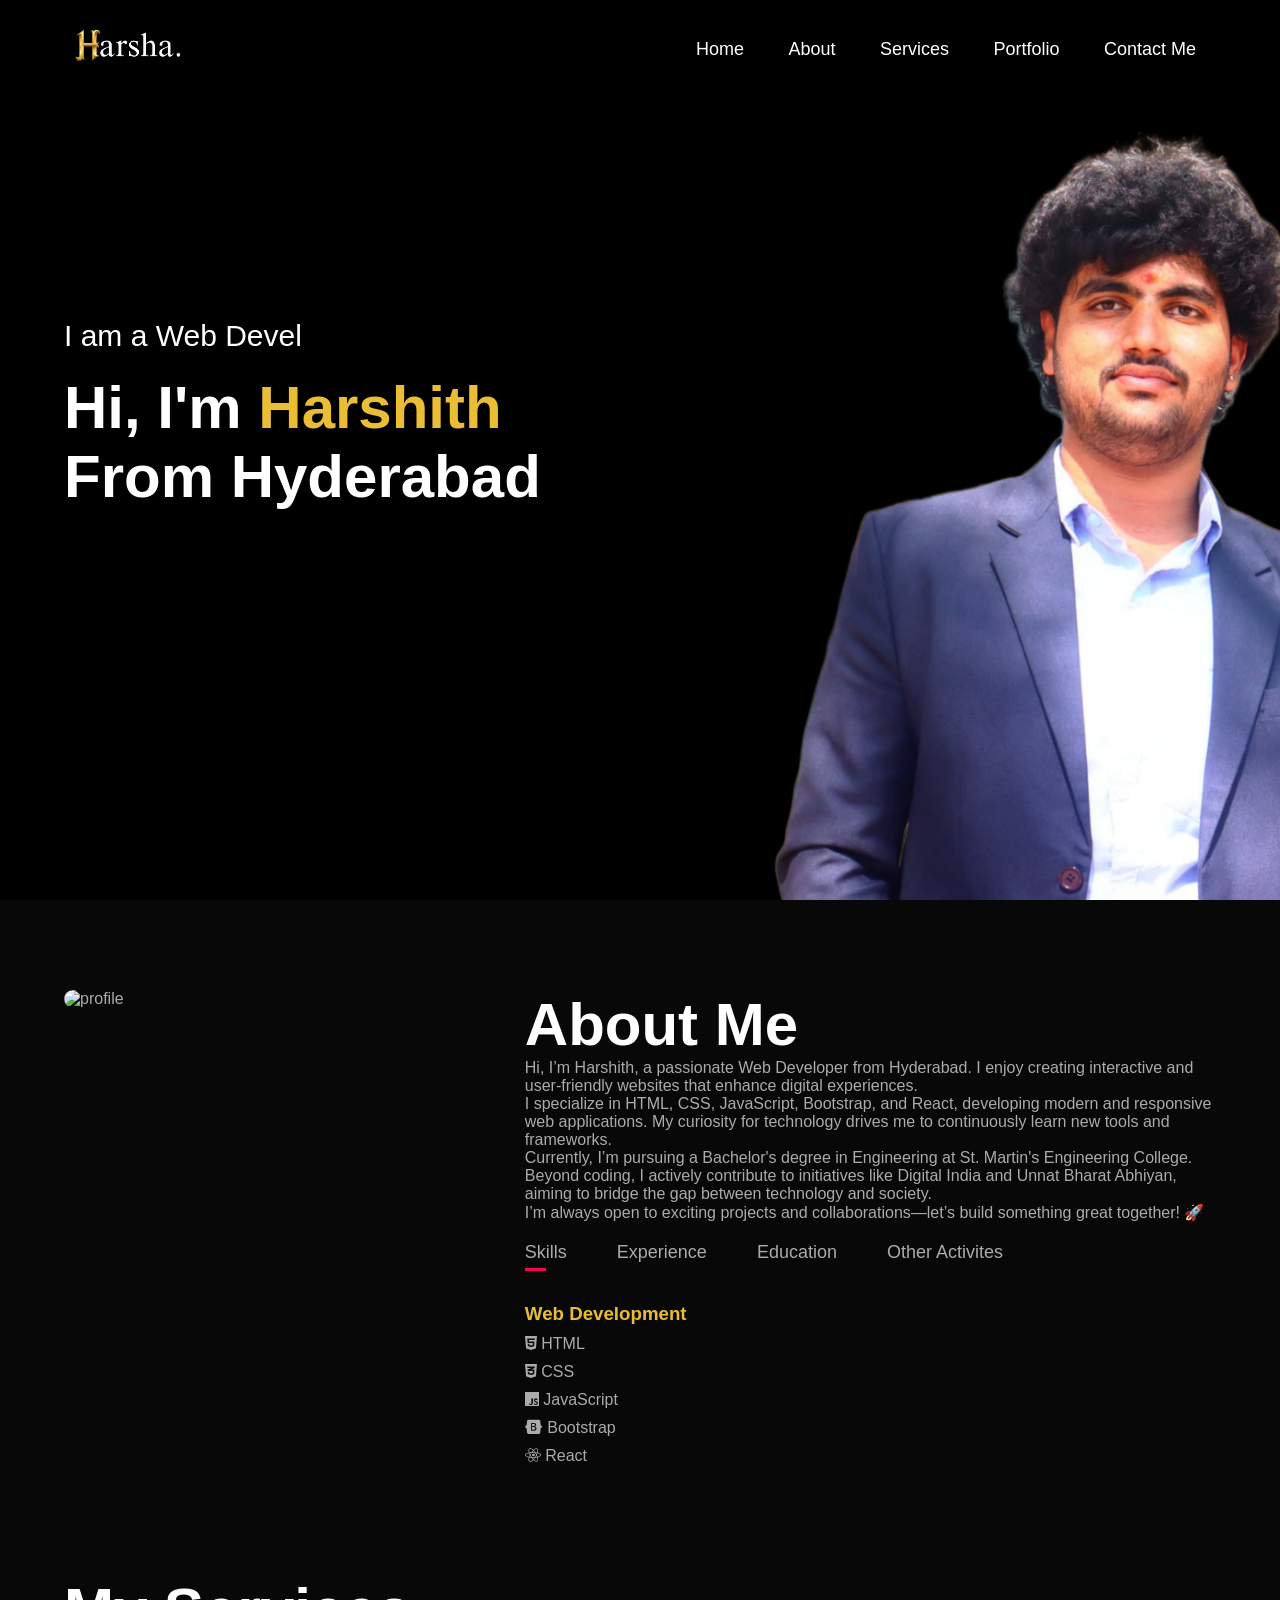
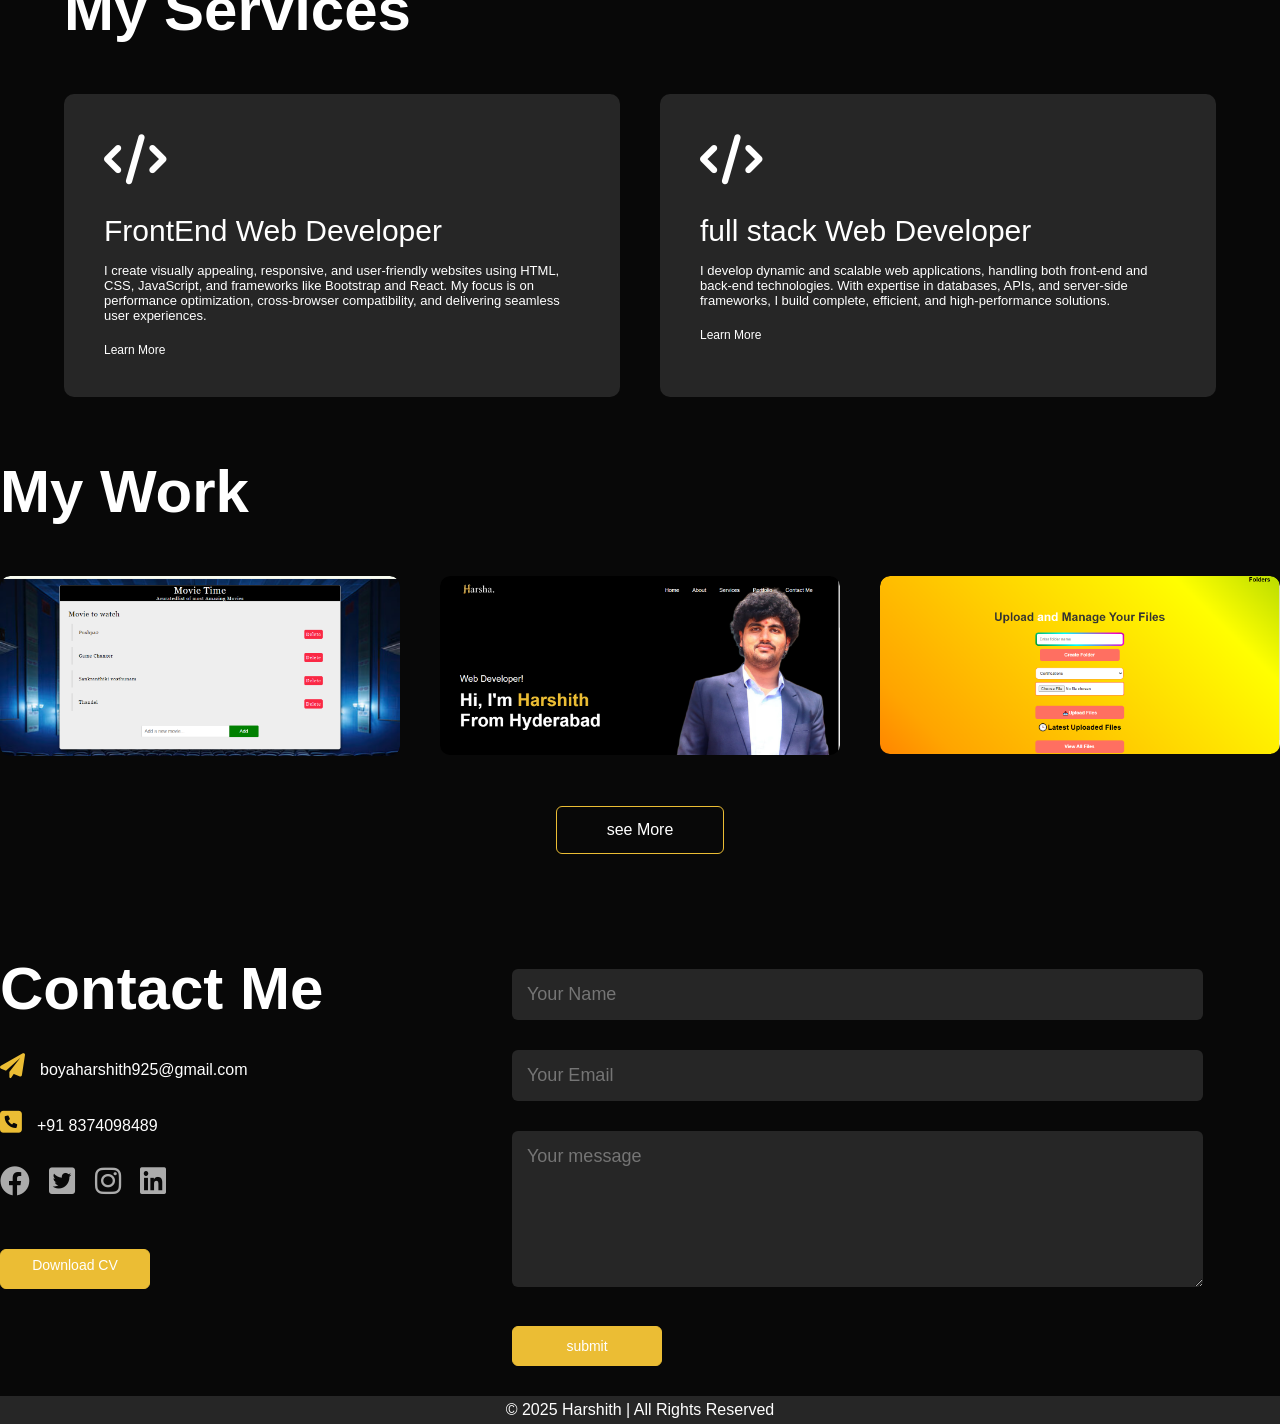
==== index.html @ 6b473406 "first commit" ====
<!DOCTYPE html>
<html lang="en">
<head>
    <meta charset="UTF-8">
    <meta name="viewport" content="width=device-width, initial-scale=1.0">
<link rel="stylesheet" href="style.css">
    <title>My Portfolio Website</title>
    <link rel="stylesheet" href="https://cdnjs.cloudflare.com/ajax/libs/font-awesome/6.0.0/css/all.min.css">

</head>
<body>
    <div id="header">
        <div class="container">
            <nav>
                <img src="logo.jpg" class="logo" height="15%" width="15%">
                <ul id="sidemenu">
                    <li><a href="#header">Home</a></li>
                    <li><a href="#about">About</a></li>
                    <li><a href="#services">Services</a></li>
                    <!-- <li><a href="#">Projects</a></li> -->
                    <li><a href="#portfolio">Portfolio</a></li>
                    <li><a href="#contact">Contact Me</a></li>
                    <i class="fas fa-times close-icon" onclick="closemenu()"></i>
                </ul>
                <i class="fas fa-bars" onclick="openmenu()"></i>
            </nav>
            <div class="header-text">
                    <p>I am a <span id="typing-text"></span></p>
                    <h1>Hi, I'm <span>Harshith</span><br> From Hyderabad</h1>
               
                <!-- <p>Web Developer! </p>
                <h1>Hi, I'm <span>Harshith</span><br> From Hyderabad</h1> -->
            </div>
        </div>
    </div>
    <!-- -----------------About--------------- -->
    <div id="about">
        <div class="container">
            <div class="row">
                <div class="about-col-1">
                    <img src="profile.JPG" alt="profile">
                </div>
                <div class="about-col-2">
                    <h1 class="sub-title">About Me</h1>
                    <!-- <p>Hi, I’m Harshith, a passionate Web Developer from Hyderabad. I love building interactive and user-friendly websites that create a great digital experience.

                        I specialize in HTML, CSS, JavaScript, Bootstrap, and React, crafting responsive and modern web applications. As a tech enthusiast, I am always eager to learn new tools and technologies to improve my skills.<br>
                        <br>
                        Currently, I am pursuing my Bachelor’s degree in Engineering at St. Martin's Engineering College. Apart from coding, I am actively involved in Digital India and Unnat Bharat Abhiyan initiatives, contributing to technological advancements in society.<br>
                        <br>
                        I am excited about opportunities where I can apply my skills to real-world projects and collaborate with like-minded developers!<br>
                        <br>
                        📩 Let's connect!</p> -->
                        <p>Hi, I’m Harshith, a passionate Web Developer from Hyderabad. I enjoy creating interactive and user-friendly websites that enhance digital experiences.</p>

                        <p>I specialize in HTML, CSS, JavaScript, Bootstrap, and React, developing modern and responsive web applications. My curiosity for technology drives me to continuously learn new tools and frameworks.</p>

                        <p>Currently, I’m pursuing a Bachelor's degree in Engineering at St. Martin's Engineering College. Beyond coding, I actively contribute to initiatives like Digital India and Unnat Bharat Abhiyan, aiming to bridge the gap between technology and society.</p>

                        <p>I’m always open to exciting projects and collaborations—let’s build something great together! 🚀</p>



                    <div class="tab-titles">
                        <p class="tab-links active-link" onclick="opentab('Skills')">Skills</p>
                        <p class="tab-links " onclick="opentab('Experience')">Experience</p>
                        <p class="tab-links" onclick="opentab('Education')" >Education</p> 
                        <p class="tab-links" onclick="opentab('Other Activites')" >Other Activites</p>


                    </div>
                    <div class="tab-contents active-tab" id="Skills">
                        <ul>
                            <h3>Web Development</h3>
                                <li><i class="fa-brands fa-html5"></i> HTML</li>
                                <li><i class="fa-brands fa-css3-alt"></i> CSS</li>
                                <li><i class="fa-brands fa-js"></i> JavaScript</li>
                                <li><i class="fa-brands fa-bootstrap"></i> Bootstrap</li>
                                <li><i class="fa-brands fa-react"></i> React</li>
                            <!-- <h3>Web Development</h3>
                            <li>HTML</li>
                            <li>CSS</li>
                            <li>JAVA SCRIPT</li>
                            <li>BOOTSTRAP</li>
                            <li>REACT</li> -->
                            <!-- <li><span></span></li> -->
                            
                        </ul>
                    </div>
                    <div class="tab-contents" id="Experience">
                        <ul>
                            <h3>Currently Seeking Industry Experience</h3>
                            <p>Looking for internship and project-based opportunities to apply my skills in real-world applications.</p>

                            
                        </ul>
                    </div>
                    <div class="tab-contents" id="Education">
                        <ul>
                            <li><span>2026</span><br>Bachelor of Engineering in Computer Science, St. Martin's Engineering College</li>
                            <li><span>2022</span><br>Completed Intermediate at Sri Chaitanya Junior Kalashala</li>
                            <li><span>2020</span><br>Completed 10th Grade at Bharathi Vidyalaya High School</li>
                            <!-- <li><span>2026</span><br>St Martin's Engineering College</li>
                            <li><span>2022</span><br>Intermediate From Sri chaitanya jr kalashala</li>
                            <li><span>2020</span><br>10th From Bharathi Vidhyalaya High School </li> -->
                            <!-- <li><span></span></li> -->
                            
                        </ul>
                    </div>
                    <div class="tab-contents" id="Other Activites">
                        <ul>
                            <li><span>2025</span><br>Contributed to the Digital India Initiative</li>
                            <li><span>2025</span><br>Worked on a project under Unnat Bharat Abhiyan</li>
                            <li><span>2024</span><br>Participated in Unnat Bharat Abhiyan awareness programs</li>
                            <li><span>2024</span><br>Volunteered in Digital India community events</li>
                            <!-- <li><span>2025</span><br>Digital India</li>
                            <li><span>2025</span><br>Unnat Bharat Abhiyan</li>
                            <li><span>2024</span><br>Unnat Bharat Abhiyan</li>
                            <li><span>2024</span><br>Digital India </li> -->
                            <!-- <li><span></span></li> -->
                            
                        </ul>
                    </div>
                </div>
            </div>
        </div>
    </div>
    <!-- -----------------Services--------------- -->
     <div id="services">
        <div class="container">
            <h1 class="sub-title">My Services</h1>
            <div class="Services-list">
                <div>
                    <i class="fa-solid fa-code"></i>
                    <h2>FrontEnd Web Developer</h2>
                    <p>I create visually appealing, responsive, and user-friendly websites using HTML, CSS, JavaScript, and frameworks like Bootstrap and React. My focus is on performance optimization, cross-browser compatibility, and delivering seamless user experiences.</p>
                    
                    <a href="#">Learn More</a>

                </div>

                <div>
                    <i class="fa-solid fa-code"></i>
                    <h2>full stack Web Developer</h2>
                    <p>I develop dynamic and scalable web applications, handling both front-end and back-end technologies. With expertise in databases, APIs, and server-side frameworks, I build complete, efficient, and high-performance solutions.</p>
                    <a href="#">Learn More</a>

                </div>

                <!-- <div>
                    <i class="fa-solid fa-code"></i>
                    <h2>full stack Web Development</h2>
                    <p>Lorem ipsum dolor sit amet, consectetur adipisicing elit. Rerum quas quisquam suscipit sunt! Ipsa necessitatibus assumenda facere nulla alias tempore optio temporibus impedit! Nemo nam eveniet odio soluta delectus magnam?</p>
                    <a href="#">:Learn More</a>

                </div>
                 -->
            </div>
            
        </div>
     </div>

     <div id="portfolio">
        <div class="contianer">
            <h1 class="sub-title">My Work</h1>
            <div class="work-list">
                <div class="work">
                    <img src="work1.png" alt="image1">
                    <div class="layer">
                        <h3>Movie Time App</h3>
                        <p>A dynamic Movie Watchlist App built with JavaScript and local storage. Users can add, delete, and organize their favorite movies seamlessly.</p>
                        <a href="https://moviewatchlistt.netlify.app/"><i class="fa-solid fa-arrow-up-right-from-square"></i></a>
                    </div>
                </div>
                <div class="work">
                    <img src="work2.png" alt="image2">
                     <!-- <video src="https://www.youtube.com/watch?v=g3FM3dsxT3I" alt="video"></video> -->
                    <div class="layer">
                        <h3>portfolio website</h3>
                        <p>This website serves as a personal portfolio.aiming to create a strong first impression on visitors, potential clients, or employers.</p>
                        <a href="https://boyaharshithportfolioo.netlify.app/"><i class="fa-solid fa-arrow-up-right-from-square"></i></a>
                    </div>
                </div>
                <div class="work">
                    <img src="work3.png" alt="image2">
                    <div class="layer">
                        <h3>Personal File Manager website</h3>
                        <p>This project is a responsive and user-friendly file manager, built using Node.js, Express, and JavaScript to efficiently handle file uploads, organization, and management.</p>                        <a href="#"><i class="fa-solid fa-arrow-up-right-from-square"></i></a>
                    </div>
                </div>
                <!-- <div class="work">
                    <img src="work1.png" alt="image3">
                    <div class="layer">
                        <h3>Movie Time website</h3>
                        <p>This website appears to be a Movie Watchlist App where users can add and delete movies they want to watch</p>
                        <a href="#"><i class="fa-solid fa-arrow-up-right-from-square"></i></a>
                    </div>
                </div> -->
            </div>

            <a href="#" class="btn">see More</a>
        </div>
     </div>
     <!-- -----------------contact--------------- -->
      <div id="contact">
        <div class="row">
            <div class="contact-left">
                <h1 class="sub-title">Contact Me</h1>
                <p><i class="fa-solid fa-paper-plane"></i>boyaharshith925@gmail.com</p>
                <p><i class="fa-solid fa-square-phone"></i>+91 8374098489</p>
                <div class="social-icons">
                    <a href="https://www.facebook.com/share/1FSzAWHsin/?mibextid=qi2Omg"><i class="fa-brands fa-facebook"></i></a>
                    <a href="https://x.com/BoyaHarshith79?t=6wFQWzTrvqjlQBxXKYF6IQ&s=09"><i class="fa-brands fa-twitter-square"></i></a>
                    <a href="https://www.instagram.com/harshith_harsha_79?igsh=eXU3bXBrZnRmaHcw"><i class="fa-brands fa-instagram"></i></a>
                    <a href="https://www.linkedin.com/in/harshith-boya"><i class="fa-brands fa-linkedin"></i></a>
                </div>
                <a href="Harshith Resume.pdf" download class="btn btn2" >Download CV</a>
            </div>
           
            <div class="contact-right">
                <form name="submit-to-google-sheet">
                    <input type="text" name="Name" placeholder="Your Name" required >
                    <input type="email" name="Email" placeholder="Your Email" required>
                    <textarea name="Message" rows="6" placeholder="Your message"></textarea>
                    <button type="submit" class="btn btn2">submit</button>
                </form>
                <span id="msg"></span>
            </div>

        </div>
        <div class="copyright">
            <!-- <p>copyright @ Harshith. Developed in 2025</p> -->
            <p>&copy; 2025 Harshith | All Rights Reserved</p>
        </div>
      </div>

    <script>
        var tablinks = document.getElementsByClassName("tab-links");
        var tabcontents = document.getElementsByClassName("tab-contents");
    
        function opentab(tabname) {
            for (let tablink of tablinks) {
                tablink.classList.remove("active-link");
            }
    
            for (let tabcontent of tabcontents) {
                tabcontent.classList.remove("active-tab");
            }
    
            event.currentTarget.classList.add("active-link");
            document.getElementById(tabname).classList.add("active-tab");
        }
    </script>
    <script>
        var sidemenu = document.getElementById("sidemenu");
        function openmenu(){
            sidemenu.style.right ="0";

        }

        function closemenu(){
            sidemenu.style.right ="-200px";
            
        }
    </script>
    <script>
        const scriptURL = 'https://script.google.com/macros/s/AKfycbwVGo89hcIcb4Pk4-oKji4qUmEqpWCRhNJzFvcR5l-M3-zG2DvFTbnGxmsVOY-lXJgI/exec'
        const form = document.forms['submit-to-google-sheet']
        const msg = document.getElementById("msg")
      
        form.addEventListener('submit', e => {
          e.preventDefault()
          fetch(scriptURL, { method: 'POST', body: new FormData(form)})
          .then(response =>{
            msg.innerHTML = "Message sent sucessfully"
            setTimeout(function(){
                msg.innerHTML = "";

            },5000)
            form.reset()
          })
            // .then(response => console.log('Success!', response))
            .catch(error => console.error('Error!', error.message))
        })
      </script>
      <script>
        const words = ["Web Developer!"];
        let wordIndex = 0;
        let charIndex = 0;
        let typingSpeed = 150; // Speed of typing
        let erasingSpeed = 100; // Speed of erasing
        let delayBetweenWords = 1000; // Delay before typing the next word
    
        const typingElement = document.getElementById("typing-text");
    
        function typeText() {
            if (charIndex < words[wordIndex].length) {
                typingElement.innerHTML += words[wordIndex].charAt(charIndex);
                charIndex++;
                setTimeout(typeText, typingSpeed);
            } else {
                setTimeout(eraseText, delayBetweenWords);
            }
        }
    
        function eraseText() {
            if (charIndex > 0) {
                typingElement.innerHTML = words[wordIndex].substring(0, charIndex - 1);
                charIndex--;
                setTimeout(eraseText, erasingSpeed);
            } else {
                wordIndex = (wordIndex + 1) % words.length; // Move to next word
                setTimeout(typeText, typingSpeed);
            }
        }
    
        document.addEventListener("DOMContentLoaded", function () {
            setTimeout(typeText, 500); // Start typing after 500ms delay
        });
    </script>
    
</body>
</html>
---- style.css ----
*{
    margin: 0;
    padding: 0;
    font-family:'poppins',sans-serif ;
    box-sizing: border-box;
}

html{
    scroll-behavior:smooth;
}

body{
    background: #080808;
    color: #fff;
}

#header{
    width: 100%;
    height: 100vh;
    background-image: url(background3.jpg);
    background-size: cover;
    background-position: center;
}   

.logo{
   width: 140px;
 
}

.container{
    padding : 10px 5%;
    
}

#about-color{
    color: #ebbd34;
}

nav{
    display: flex;
    align-items: center;
    justify-content: space-between;
    flex-wrap: wrap;
}

a{
    width: 50%;
    height: 50%;
}

nav ul li{
    display: inline-block;
    list-style: none;
    margin: 2px 20px;
}

nav ul li a{
    color: #fff;
    text-decoration: none;
    font-size:18px ;
    position: relative;
    /* font-weight: bolder; */
    /* font-family: 'Times New Roman'; */

}

nav ul li a::after{
    content:'';
    width: 0;
    height: 3px;
    background: #ff004f;
    position: absolute;
    left: 0;
    bottom:-6px;
    transition:0.5s;

}

nav ul li a:hover::after{
    width: 100%;
}

.header-text{
    margin-top: 20%;
    font-size: 30px;
}

.header-text h1{
    font-size: 60px;
    margin-top: 20px;
}

.header-text h1 span{
    color:#ebbd34 ;
}


/* ------------------About----------------- */



#about{
    padding:80px 0;
    color: #ababab;
}



.row{
    display: flex;
    justify-content: space-between;
    flex-wrap: wrap;
}
.about-col-1{
    flex-basis: 35%;
}



.about-col-1 img{
    width: 100%;
    /* height: 100%; */
    border-radius: 15px;
}


.about-col-2{
    flex-basis: 60%;

}

.sub-title{
    font-size: 60px;
    font-weight: 600;
    color: #fff  ;
}


.tab-titles{
    display: flex;
    margin: 20px 0 40px;
}

.tab-links{
margin-right: 50px;
font-size: 18px;
font-weight: 500;
cursor: pointer;
position: relative;
}

.tab-links::after {
    content: '';
    width: 0;
    height: 3px;
    background: #ff004f;
    position: absolute;
    left: 0;
    bottom: -8px;
    transition: 0.5s;
}

.tab-links.active-link::after{
    width: 50%;
}

.tab-contents ul li{
    list-style: none;
    margin: 10px 0;
}

.tab-contents ul  h3{
    color:#ebbd34;
    
}

.tab-contents ul  span{
    color:#ebbd34;
    
}

.tab-contents{
    display: none;
}

.tab-contents.active-tab{
    display: block;
}

/* -------------services----------- */
#services{
    padding: 0px 0;
}


.Services-list{
    display: grid;
    grid-template-columns: repeat(auto-fit,minmax(250px,1fr));
    grid-gap: 40px;
    margin-top: 50px;
}

.Services-list div{
    background: #262626;
    padding: 40px;
    font-size:13px ;
    font-weight: 300;
    /* border-right:10px; */
    border-radius: 10px;
    transition: background 0.5s, transform 0.5s;
    /* opacity: 0; */
    /* transform: translateY(-50px); */
}

/* .Services-list div.show {
    opacity: 1;
    transform: translateY(0);
} */
.Services-list div i{
    font-size: 50px;
    margin-bottom:30px ;
}


.Services-list div h2{
    font-size: 30px;
    font-weight: 500;
    margin-bottom: 15px;
}

.Services-list div a{
    text-decoration: none;
    color: #fff;
    font-size: 12px;
    margin-top: 20px;
    display: inline-block;
    /* background-color: red; */
    /* width: 50px;
    height: 30px;
    border-radius: 10%;
    text-align: center; */

}

.Services-list div:hover{
    background :#ebbd34;
}

/* ---------------portfolio--------------- */

#portfolio{
    padding: 50px 0;
}

.work-list{
    display: grid;
    grid-template-columns: repeat(auto-fit,minmax(250px,1fr));
    grid-gap: 40px;
    margin-top: 50px;
 
}

.work{
    border-radius: 10px;
    position: relative;
    overflow: hidden;
}

.work img{
    width: 100%;
    display: block;
    border-radius: 10px;
    transition: transform 0.5s;
}

.layer{
    width: 100%;
    height: 0;
    background: linear-gradient(rgba(0,0,0,0.6),#ebbd34);
    border-radius: 10px;
    position:absolute;
    left: 0;
    bottom: 0;
    overflow: hidden;
    display: flex;
    align-items: center;
    justify-content: center;
    flex-direction: column;
    padding: 0 40px;
    text-align: center;
    font-size: 14px;
    transition: 0.5s;
    transition: height 0.5s;
}

.layer h3{
    font-weight:500 ;
    margin-bottom: 20px;
}

.layer a{
    margin-top: 20px;
    color: #ff004f;
    text-decoration: none;
    font-size: 18px;
    line-height: 60px;
    background: #fff;
    width: 60px;
    height: 60px;
    border-radius: 50%;
    text-align: center;
}

.work:hover img{
    transform: scale(1.1);
}

.work:hover .layer{
height: 100%;
}

.btn{
    display:block;
    margin: 50px auto;
    width: fit-content;
    border: 1px solid #ebbd34;
    padding : 14px 50px;
    border-radius : 6px;
    text-decoration: none;
    color: #fff;
    transition: 0.5s;
}

.btn:hover{
    background:#ebbd34;

}
/* --------------contact---------- */
.contact-left{
flex-basis: 35%;
}

.contact-right{
    flex-basis: 60%;
}

.contact-left p{
    margin-top: 30px;
}

.contact-left p i{
    color: #ebbd34;
    margin-right: 15px;
    font-size: 25px;

}

.social-icons{
    margin-top: 30px;
    /* display: flex;
    align-items: center; */
    /* gap: 5px; */
}

.social-icons a{
    text-decoration: none;
    font-size: 30px;
    margin-right: 15px;
    color: #ababab;
    display: inline;
    /* justify-content: center; */
    /* align-items: center; */
    transition: transform 0.5s;
    /* padding: 0;
    margin: 0; */
}

.social-icons a:hover{
    color: #ebbd34;
    transform: translateY(-5px);
}

.btn.btn2{
    display: inline-block;
    background: #ebbd34;
    width: 150px; /* Adjust width */
    height: 40px; /* Adjust height */
    padding: 7px 10px; /* Adjust padding */
    font-size: 14px;
    text-align: center;
    
}

.contact-right form{
    width: 100%;

}

form input,form textarea{
    width: 90%;
    border: 0;
    outline: none;
    background: #262626;
    padding: 15px;
    margin: 15px 0 ;
    color: #fff;
    font-size: 18px;
    border-radius:6px ;
}

form .btn2{
    padding: 14px 60px ;
    font-size: 18px;
    margin-top:20px;
    cursor: pointer;
}
.copyright{
    width: 100%;
    text-align: center;
    padding: 5px 0;
    background: #262626;
    font-weight: 300;
    margin-top: 20px;

}

/* -----------------css for small screens----------- */
nav .fas{
    display: none;
}
@media  only screen and (max-width:600px) {
    #header{
        background-image: url(backgroundforsmall.2.jpg);
    }
    .header-text{
        margin-top: 100%;
        font-size: 16px;
    }
    .header-text h1{
        font-size: 30px;
    }

    nav .fas{
        display: block;
        font-size: 25px;
    }
    nav ul{
        background: #ebbd34;
        position:fixed;
        top:0;
        right: -200px;
        width: 200px;
        height: 100vh;
        padding-top: 50px;
        z-index: 2;
    }
    nav ul li{
        display: block;
        margin: 25px;

    }

 /* ✅ Add this for the hamburger and close icons */
nav .fa-bars {
    display: none;
    font-size: 25px;
    color: white;
    cursor: pointer;
}
nav .fa-bars {
    display: block;
}


    nav ul .close-icon {
        position: absolute;
        top: 15px; /* Move it up */
        right: 15px; /* Align to the right */
        font-size: 25px;
        cursor: pointer;
        color: black; /* Adjust color if needed */
    }
    
    .sub-title{
        font-size:40px;
    }
    .about-col-1,.about-col-2{
        flex-basis:100%;
    }
    .about-col-1{
        margin-bottom:30px ;
    
    }

    .about-col-2{
        font-size:14px ;
    }
    .tab-links{
        font-size: 16px;
        margin-top: 20px;
    }
    .contact-left,.contact-right{
        flex-basis: 100%;

    }

    .copyright{
        font-size: 14px;
    }
}
#msg{
    color:#61b752 ;
    margin-top: -40px;
    display: block;
}

b{
    color: white;
}
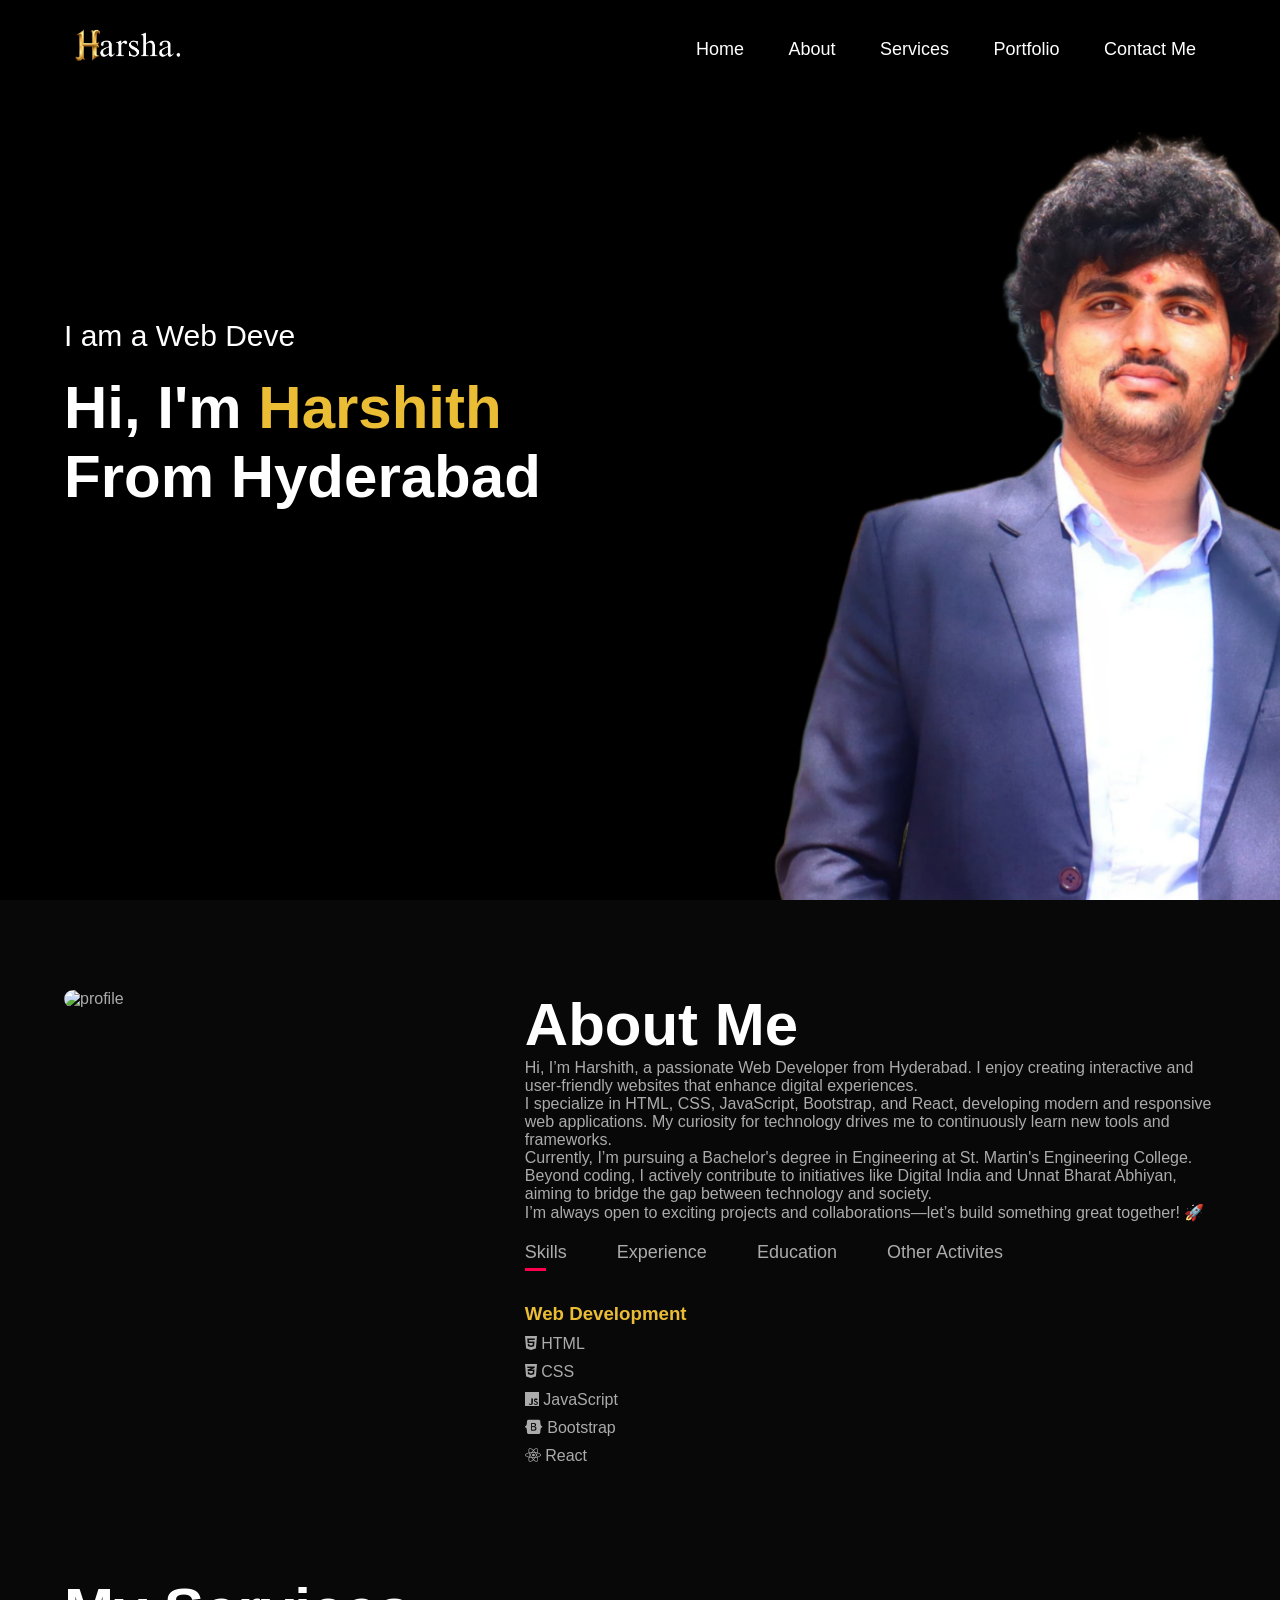
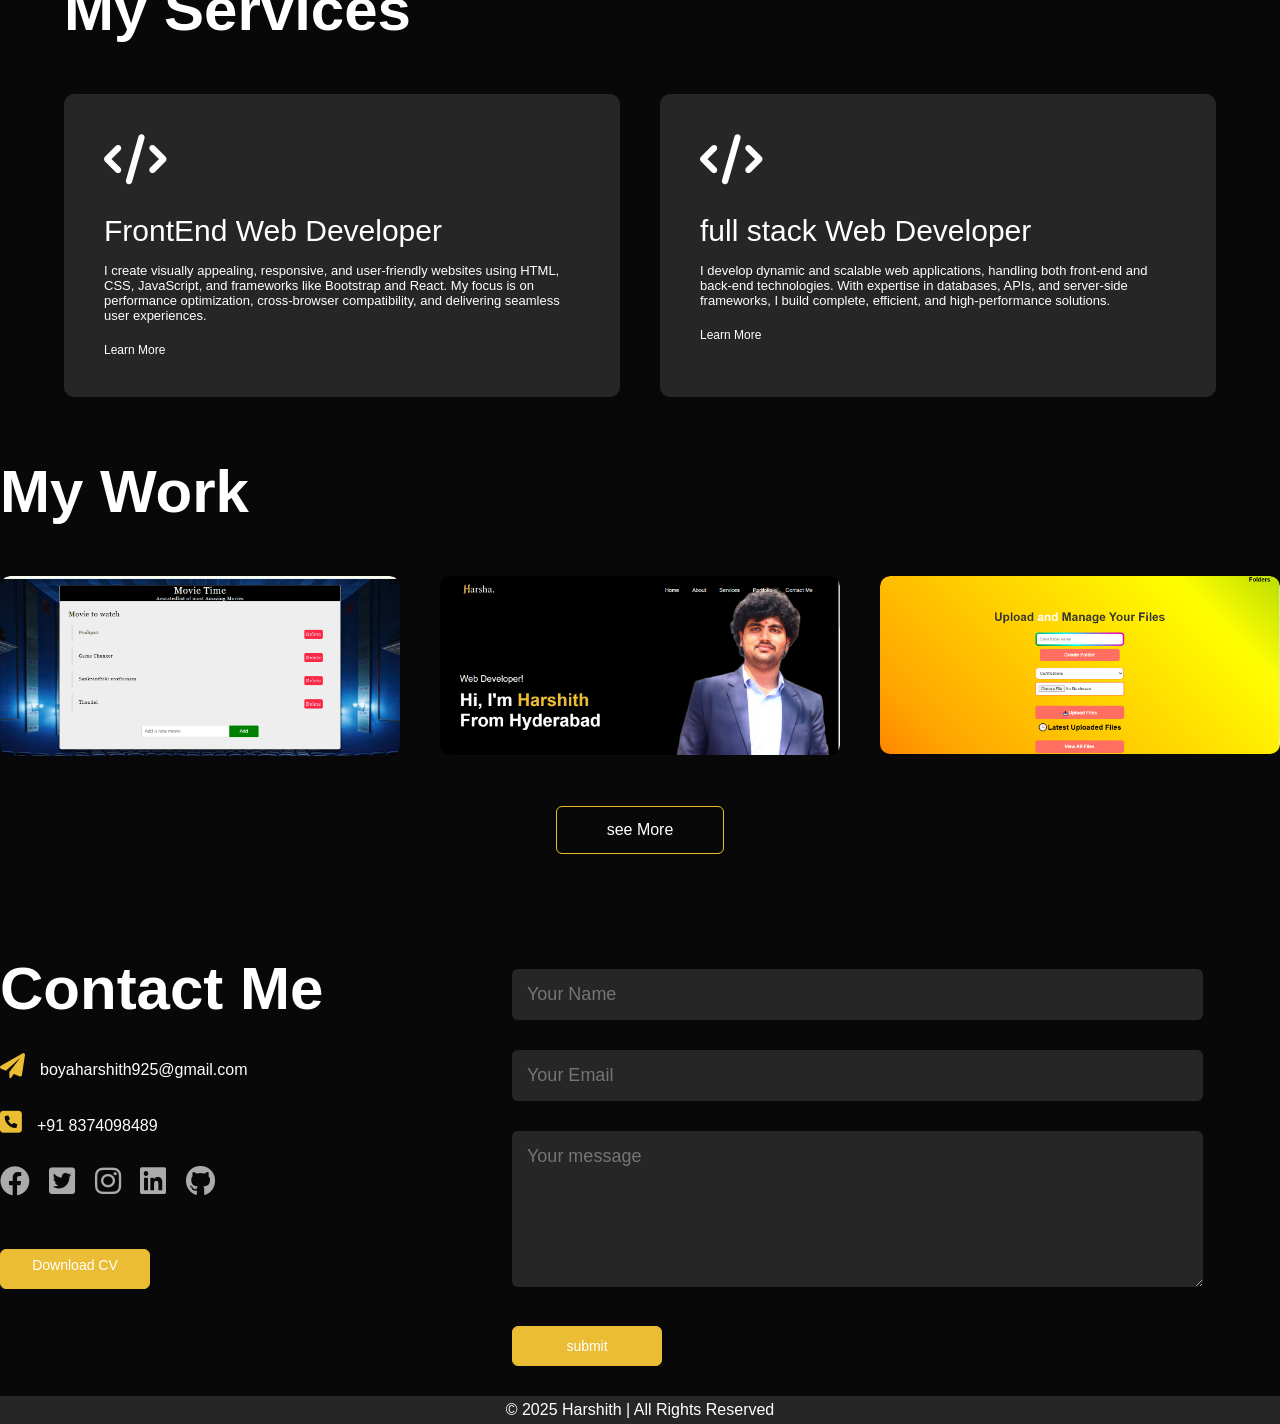
==== commit f6127490: "Update index.html added git hub link in the html file" ====
--- a/index.html
+++ b/index.html
@@ -213,6 +213,8 @@
                     <a href="https://x.com/BoyaHarshith79?t=6wFQWzTrvqjlQBxXKYF6IQ&s=09"><i class="fa-brands fa-twitter-square"></i></a>
                     <a href="https://www.instagram.com/harshith_harsha_79?igsh=eXU3bXBrZnRmaHcw"><i class="fa-brands fa-instagram"></i></a>
                     <a href="https://www.linkedin.com/in/harshith-boya"><i class="fa-brands fa-linkedin"></i></a>
+                    <a href="https://github.com/HarshithBoya"><i class="fa-brands fa-github"></i></a>
+
                 </div>
                 <a href="Harshith Resume.pdf" download class="btn btn2" >Download CV</a>
             </div>
@@ -320,4 +322,4 @@
     </script>
     
 </body>
-</html>+</html>
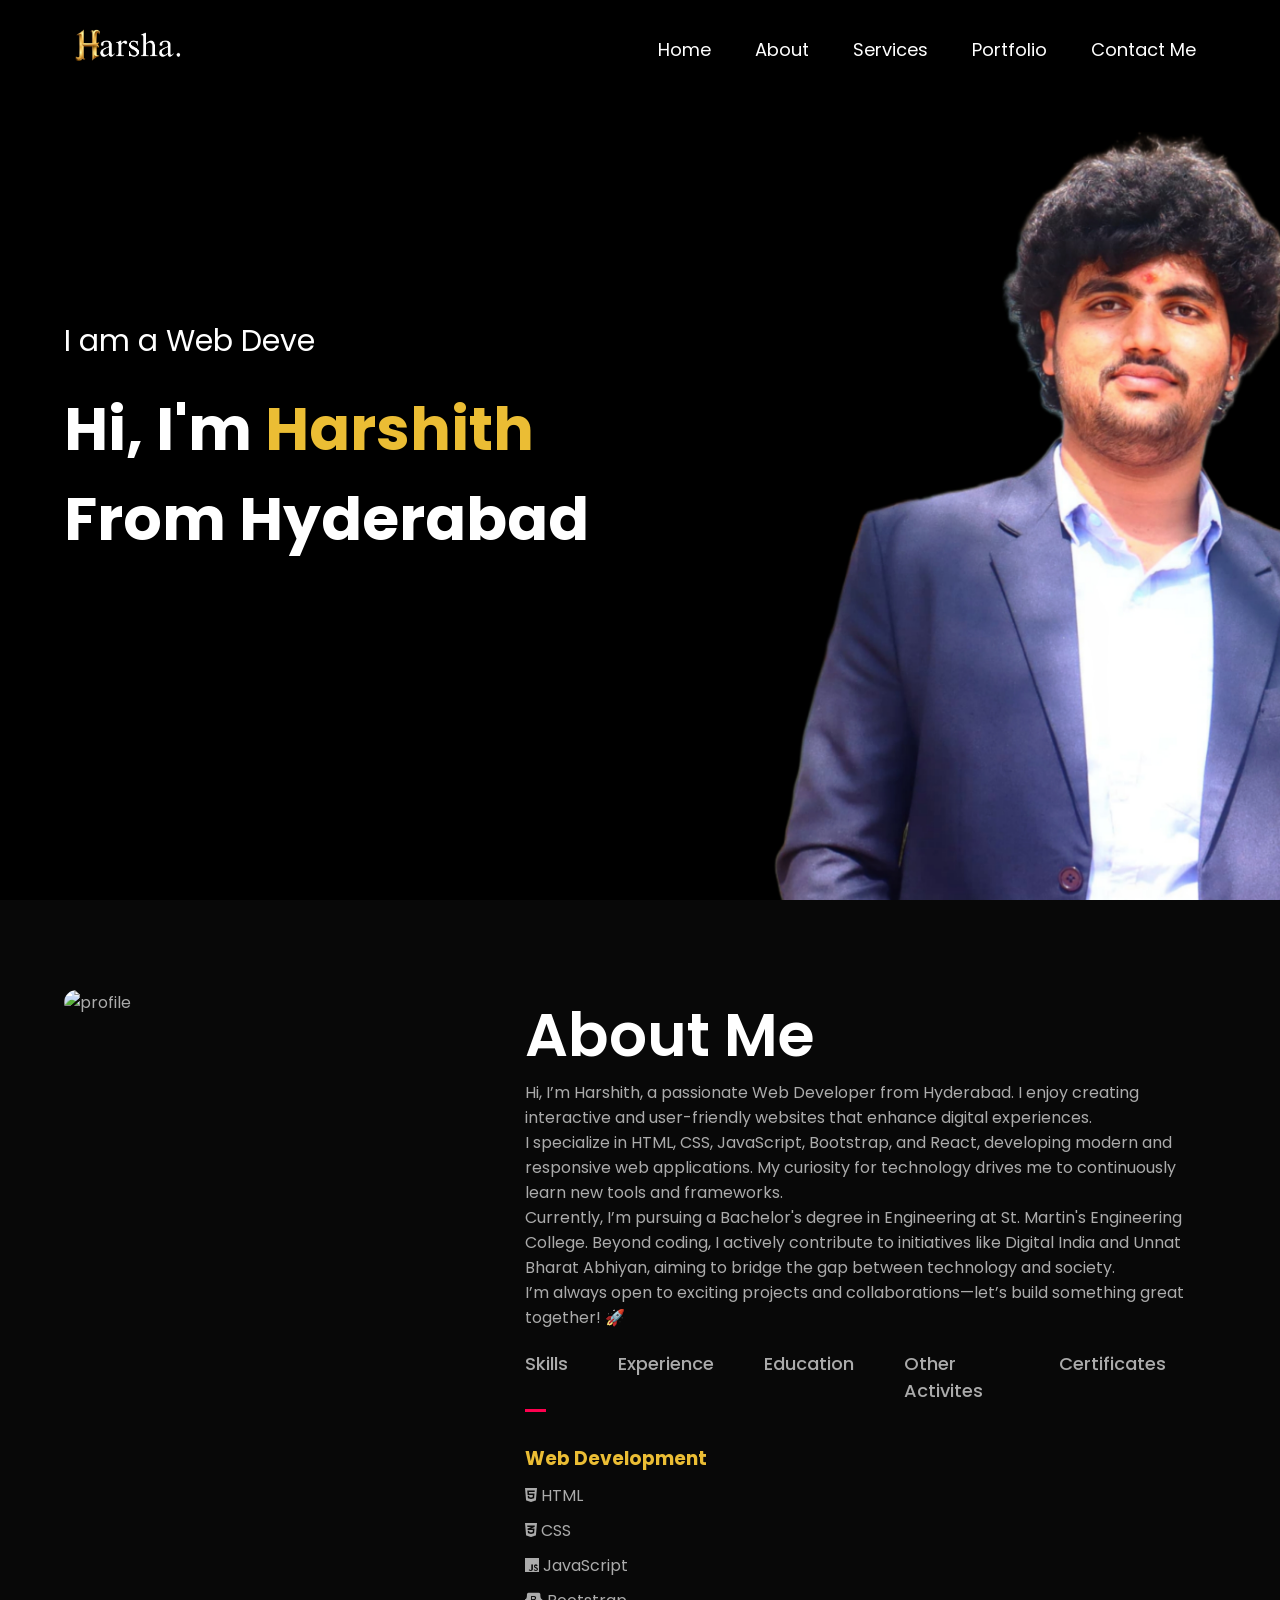
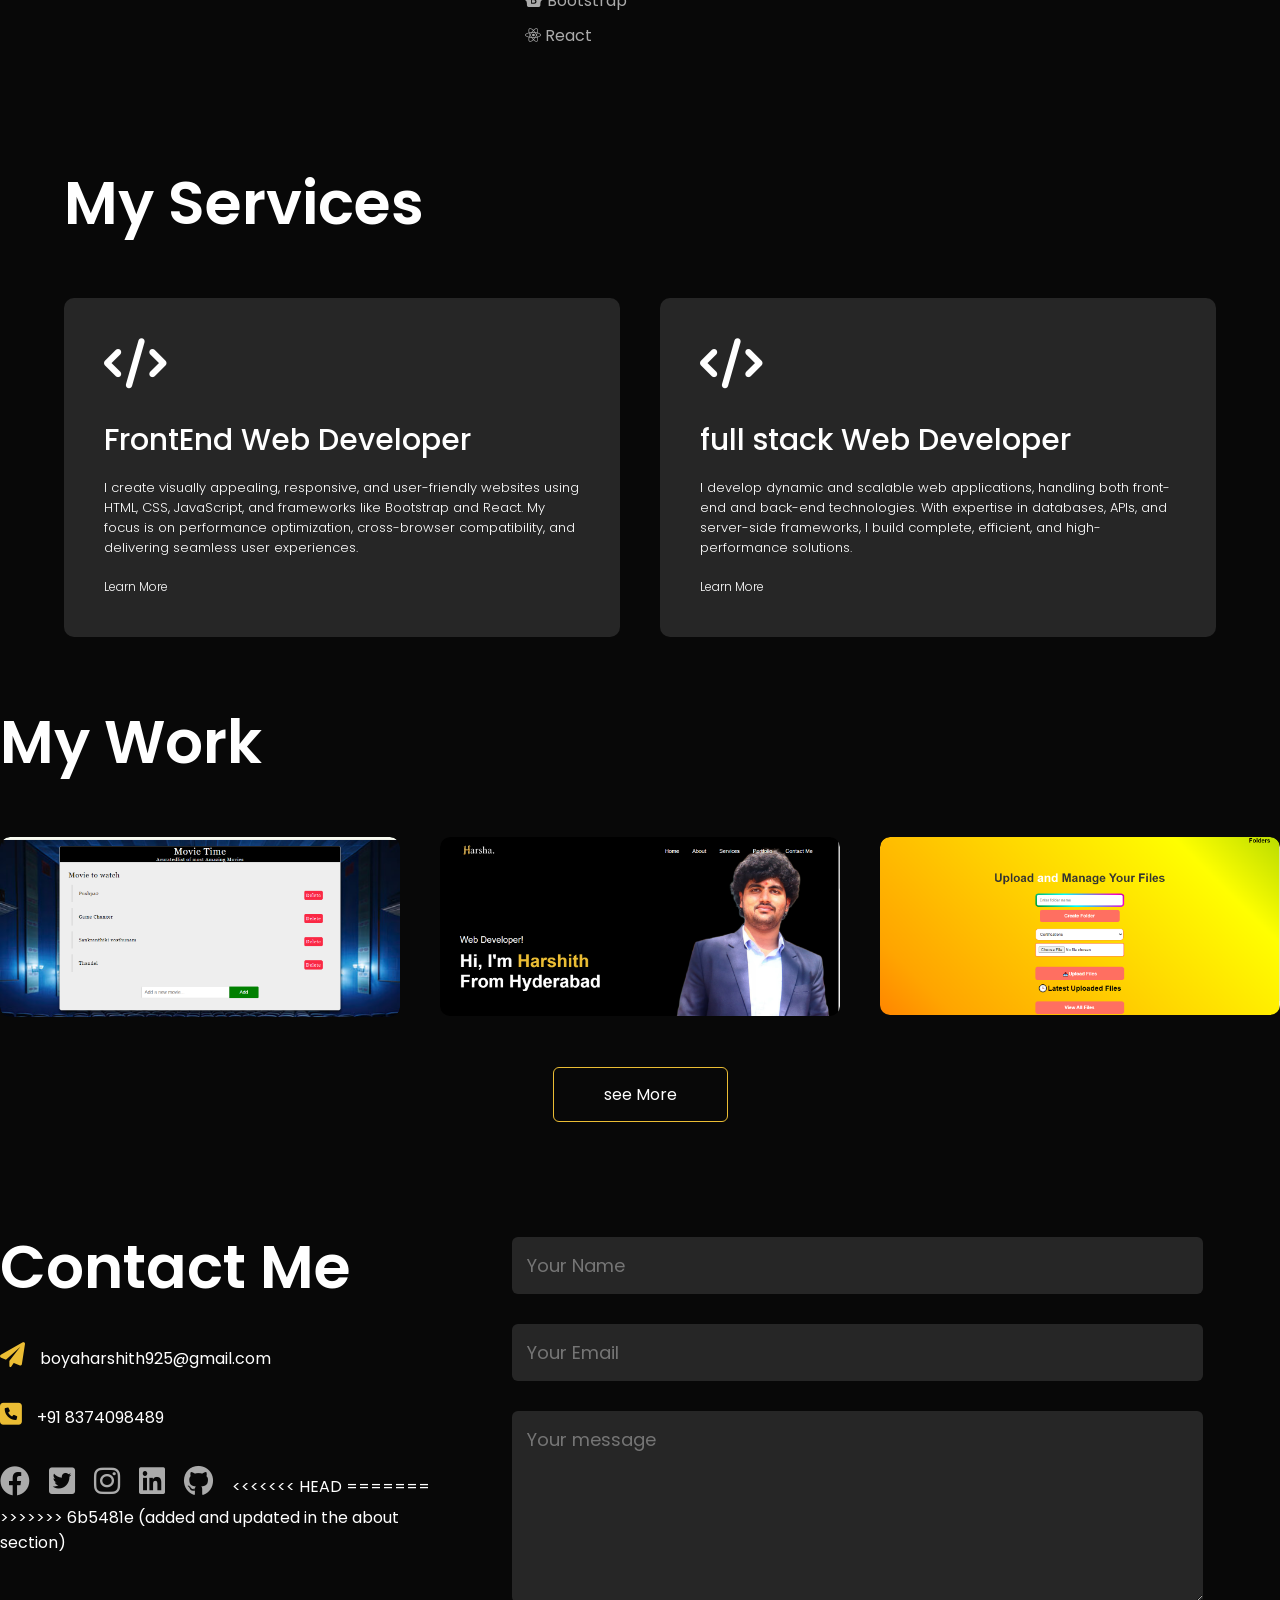
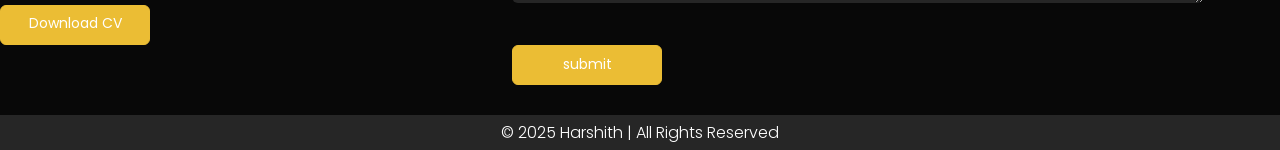
==== commit 4e75875e: "added and updated in the about section" ====
--- a/index.html
+++ b/index.html
@@ -6,6 +6,8 @@
 <link rel="stylesheet" href="style.css">
     <title>My Portfolio Website</title>
     <link rel="stylesheet" href="https://cdnjs.cloudflare.com/ajax/libs/font-awesome/6.0.0/css/all.min.css">
+    <link href="https://fonts.googleapis.com/css2?family=Poppins&display=swap" rel="stylesheet">
+
 
 </head>
 <body>
@@ -66,6 +68,7 @@
                         <p class="tab-links " onclick="opentab('Experience')">Experience</p>
                         <p class="tab-links" onclick="opentab('Education')" >Education</p> 
                         <p class="tab-links" onclick="opentab('Other Activites')" >Other Activites</p>
+                        <p class="tab-links" onclick="opentab('Certificates')" >Certificates</p>
 
 
                     </div>
@@ -121,6 +124,16 @@
                             
                         </ul>
                     </div>
+                    <div class="tab-contents" id="Certificates">
+                            <ul >
+                                <li><i class="fa-brands fa-html5"></i><a href="html certificate.pdf" target="_blank"> HTML Certificate</a></li>
+                                <li><i class="fa-brands fa-js"></i><a href="javascript certificate.pdf" target="_blank"> JavaScript Certificate</a></li>
+                                <!-- <li><a href=""></a></li> -->
+                                <li><a href="google certificate.pdf" target="_blank">GEN AI Certificate</a></li>
+                            </ul>
+                        <!-- <li><a href=""></a></li> -->
+                    
+                    </div>
                 </div>
             </div>
         </div>
@@ -214,7 +227,10 @@
                     <a href="https://www.instagram.com/harshith_harsha_79?igsh=eXU3bXBrZnRmaHcw"><i class="fa-brands fa-instagram"></i></a>
                     <a href="https://www.linkedin.com/in/harshith-boya"><i class="fa-brands fa-linkedin"></i></a>
                     <a href="https://github.com/HarshithBoya"><i class="fa-brands fa-github"></i></a>
-
+<<<<<<< HEAD
+
+=======
+>>>>>>> 6b5481e (added and updated in the about section)
                 </div>
                 <a href="Harshith Resume.pdf" download class="btn btn2" >Download CV</a>
             </div>
@@ -320,6 +336,16 @@
             setTimeout(typeText, 500); // Start typing after 500ms delay
         });
     </script>
+
+<script>
+    function showMenu() {
+        document.getElementById("nav-links").style.right = "0";
+    }
+    function hideMenu() {
+        document.getElementById("nav-links").style.right = "-200px";
+    }
+</script>
+
     
 </body>
 </html>
--- a/style.css
+++ b/style.css
@@ -185,6 +185,11 @@
 
 .tab-contents.active-tab{
     display: block;
+}
+
+#Certificates a{
+    text-decoration: none;
+    color: #ababab;
 }
 
 /* -------------services----------- */
@@ -245,6 +250,8 @@
 .Services-list div:hover{
     background :#ebbd34;
 }
+
+
 
 /* ---------------portfolio--------------- */
 
@@ -423,6 +430,15 @@
     margin-top: 20px;
 
 }
+/* :focus styles for keyboard users: */
+a:focus,
+button:focus,
+input:focus,
+textarea:focus {
+    outline: 2px solid #ebbd34;
+    outline-offset: 2px;
+}
+
 
 /* -----------------css for small screens----------- */
 nav .fas{
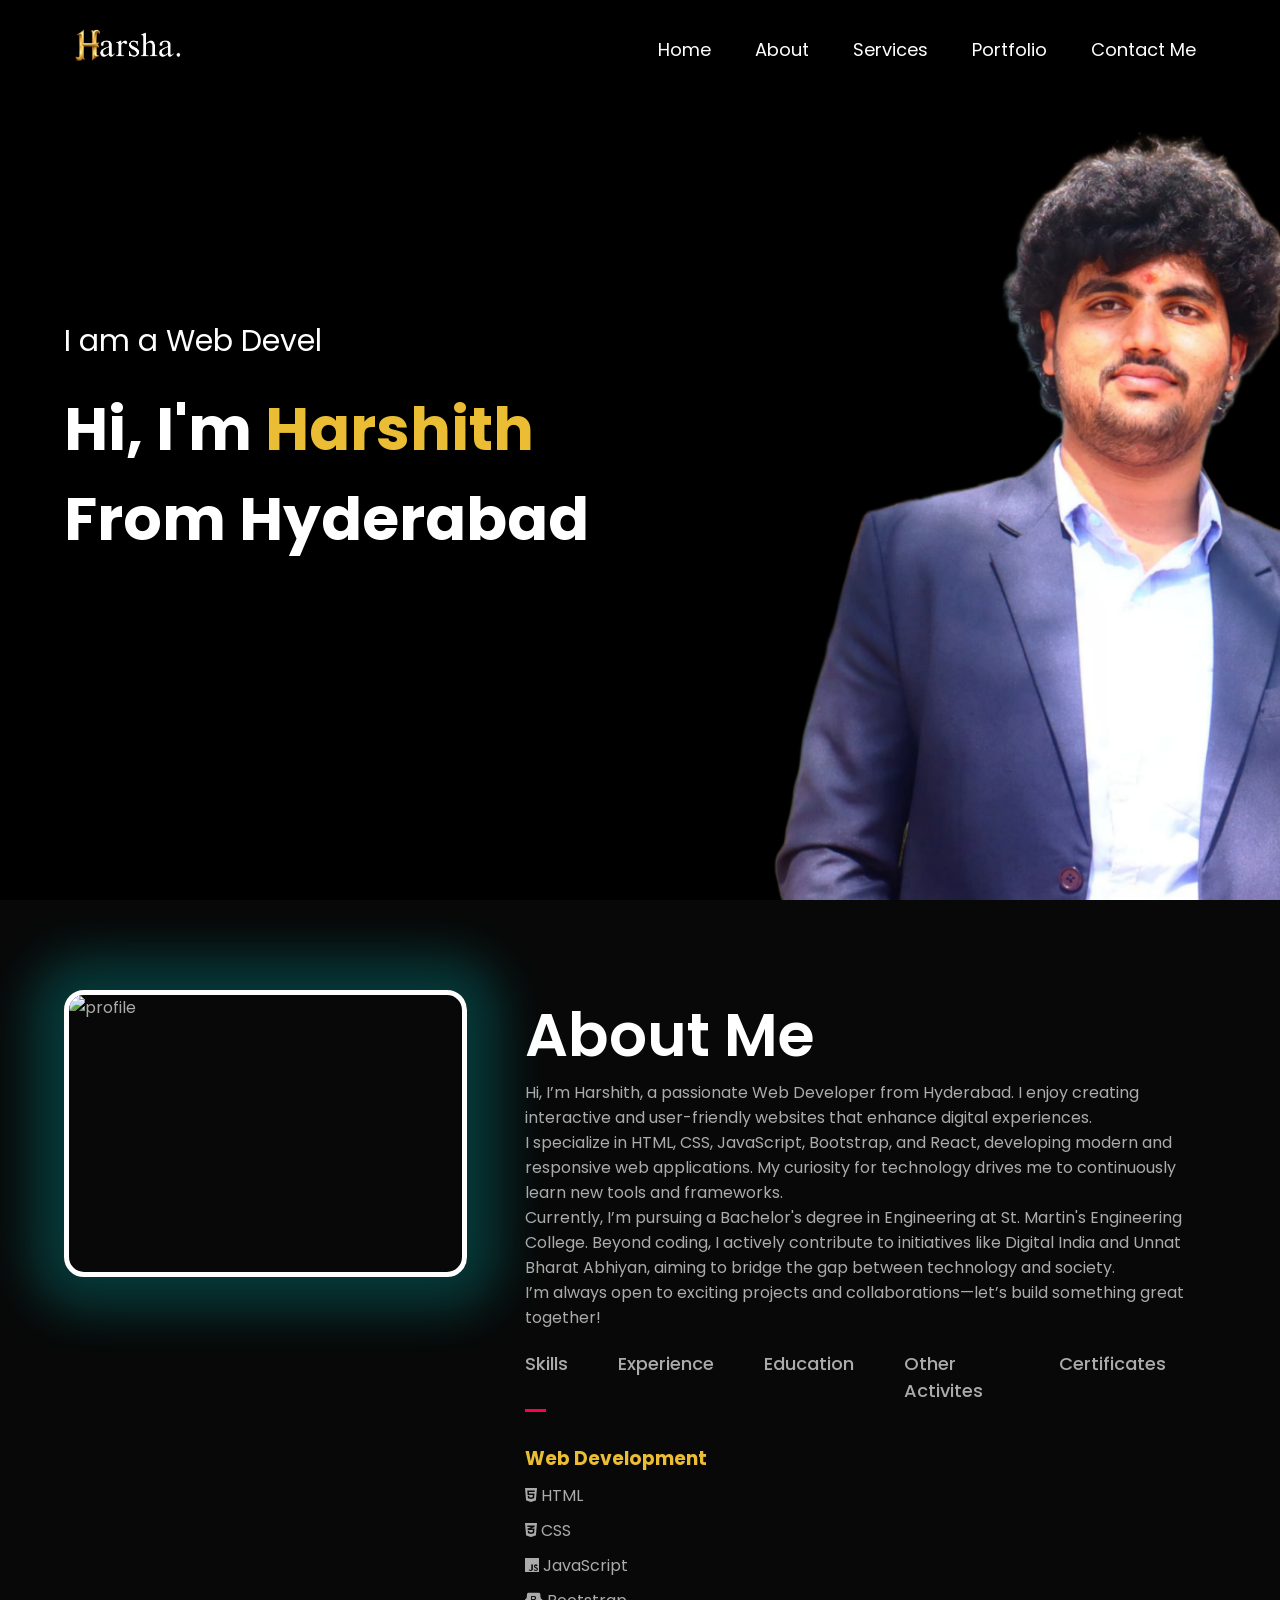
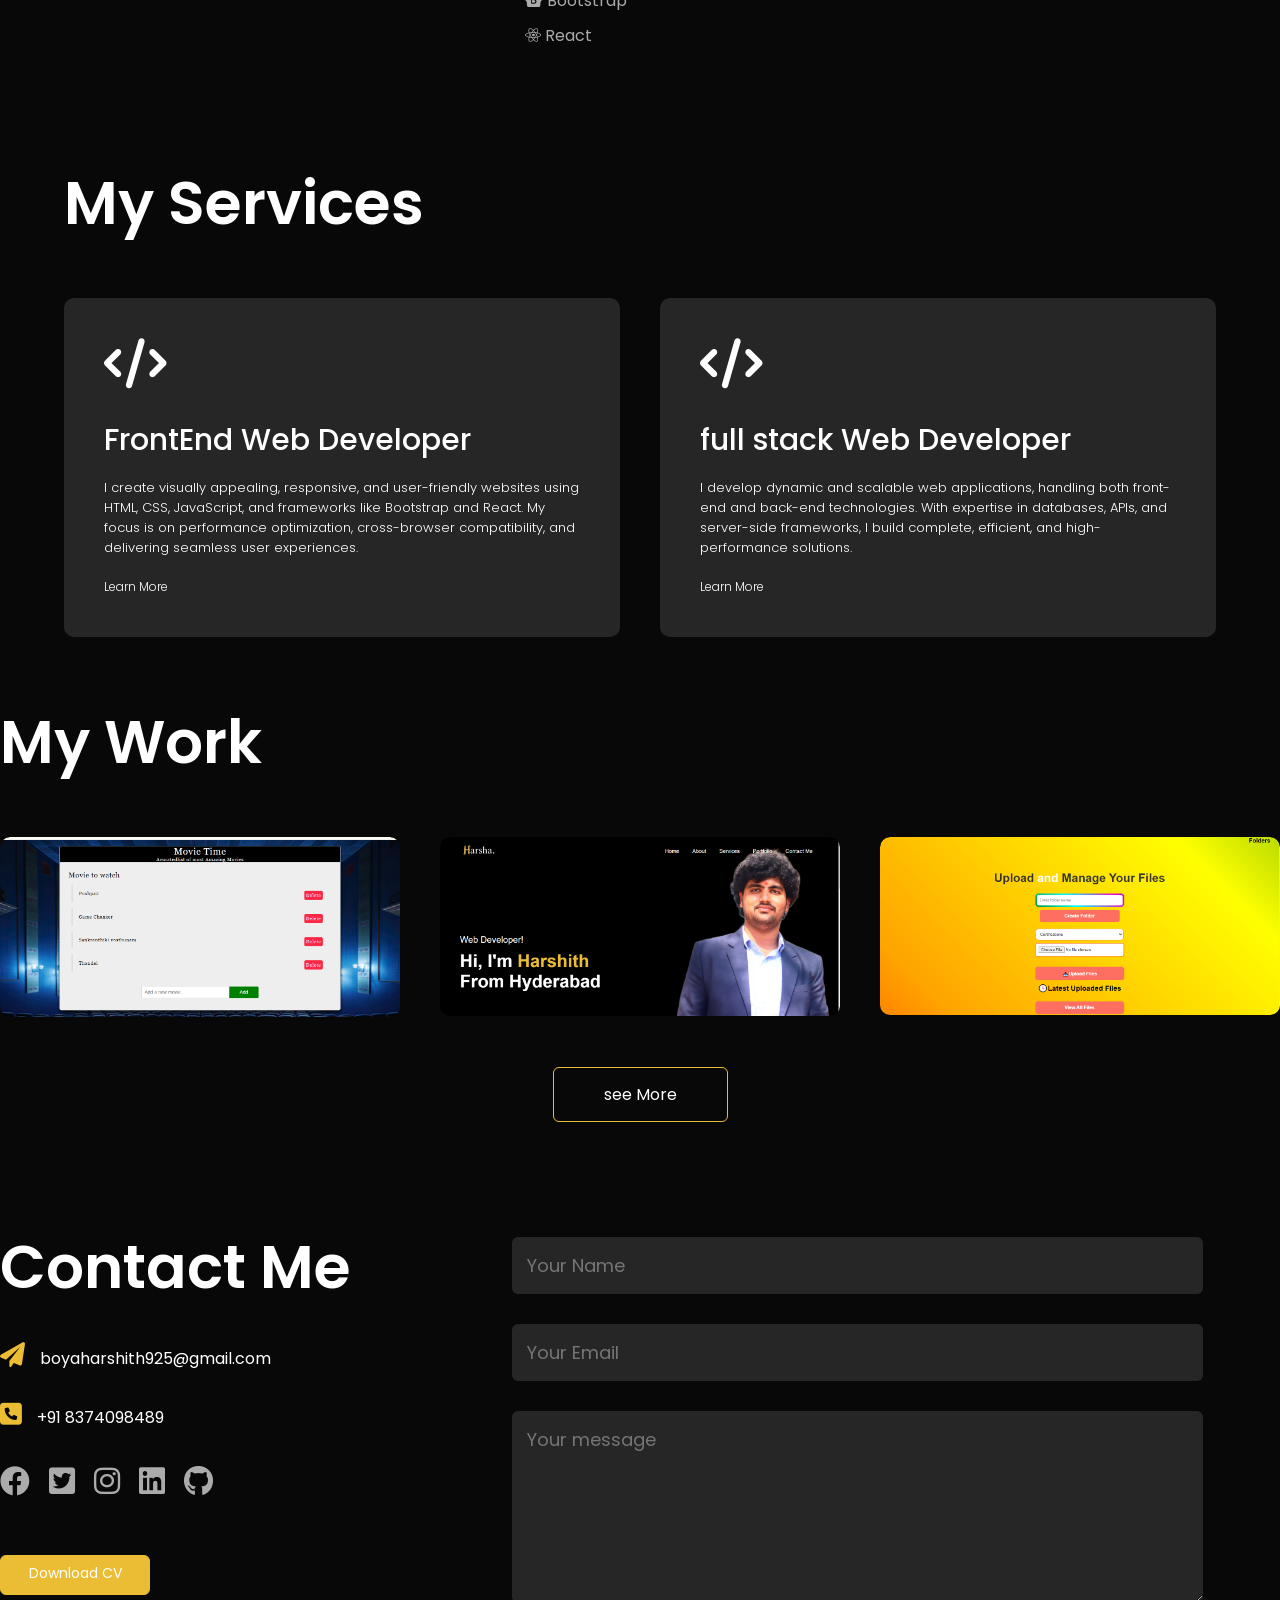
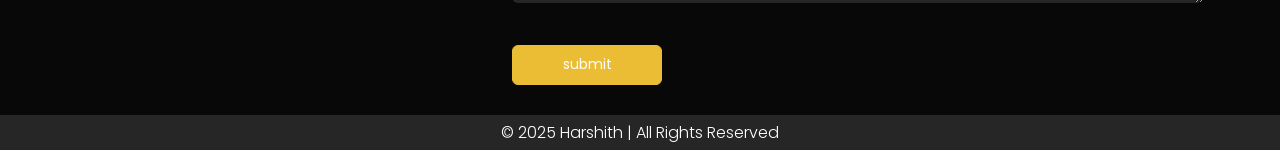
==== commit 7a990327: "added effects to the profile image" ====
--- a/index.html
+++ b/index.html
@@ -7,8 +7,6 @@
     <title>My Portfolio Website</title>
     <link rel="stylesheet" href="https://cdnjs.cloudflare.com/ajax/libs/font-awesome/6.0.0/css/all.min.css">
     <link href="https://fonts.googleapis.com/css2?family=Poppins&display=swap" rel="stylesheet">
-
-
 </head>
 <body>
     <div id="header">
@@ -40,7 +38,9 @@
         <div class="container">
             <div class="row">
                 <div class="about-col-1">
-                    <img src="profile.JPG" alt="profile">
+                    <div class="animate">
+                     <img src="profile.JPG" alt="profile">
+                    </div>
                 </div>
                 <div class="about-col-2">
                     <h1 class="sub-title">About Me</h1>
@@ -59,7 +59,7 @@
 
                         <p>Currently, I’m pursuing a Bachelor's degree in Engineering at St. Martin's Engineering College. Beyond coding, I actively contribute to initiatives like Digital India and Unnat Bharat Abhiyan, aiming to bridge the gap between technology and society.</p>
 
-                        <p>I’m always open to exciting projects and collaborations—let’s build something great together! 🚀</p>
+                        <p>I’m always open to exciting projects and collaborations—let’s build something great together! </p>
 
 
 
@@ -227,10 +227,7 @@
                     <a href="https://www.instagram.com/harshith_harsha_79?igsh=eXU3bXBrZnRmaHcw"><i class="fa-brands fa-instagram"></i></a>
                     <a href="https://www.linkedin.com/in/harshith-boya"><i class="fa-brands fa-linkedin"></i></a>
                     <a href="https://github.com/HarshithBoya"><i class="fa-brands fa-github"></i></a>
-<<<<<<< HEAD
-
-=======
->>>>>>> 6b5481e (added and updated in the about section)
+
                 </div>
                 <a href="Harshith Resume.pdf" download class="btn btn2" >Download CV</a>
             </div>
@@ -346,6 +343,28 @@
     }
 </script>
 
+<script>
+    document.addEventListener("DOMContentLoaded", function () {
+        const aboutCol1 = document.querySelector('.about-col-1');
+
+        const observer = new IntersectionObserver((entries, observer) => {
+            entries.forEach(entry => {
+                if (entry.isIntersecting) {
+                    aboutCol1.classList.add('animate');
+                    observer.unobserve(entry.target); // Animation plays only once
+                }
+            });
+        }, {
+            threshold: 0.5 // 50% visible triggers the animation
+        });
+
+        if (aboutCol1) {
+            observer.observe(aboutCol1);
+        }
+    });
+</script>
+
+
     
 </body>
 </html>
--- a/style.css
+++ b/style.css
@@ -111,17 +111,53 @@
     justify-content: space-between;
     flex-wrap: wrap;
 }
-.about-col-1{
+.about-col-1 {
     flex-basis: 35%;
-}
-
-
-
-.about-col-1 img{
-    width: 100%;
-    /* height: 100%; */
+    overflow: hidden;
+    opacity: 0;
+    border: 5px solid #fff;
+    border-radius: 20px;
+    box-shadow: 0px 0px 50px 33px rgba(0, 255, 255, 0.2);
+    width: 250px;
+    height: 400px;
+}
+
+
+.about-col-1 img {
+    width: 100%;
     border-radius: 15px;
-}
+    object-fit: cover;
+}
+
+
+.about-col-1.animate {
+    animation: bordure 2s cubic-bezier(0.8, 0.3, 0.41, 1.05) 1s forwards;
+}
+
+
+
+  @keyframes bordure {
+      0% {
+        width: 0px;
+        height: 0px;
+        opacity: 0;
+      }
+
+      20% {
+        opacity: 1;
+      }
+
+      50% {
+        width: 500px;
+        height: 0px;
+      }
+
+      100% {
+        width: 500px;
+        height: 287px;
+        opacity: 1;
+      }
+    }
 
 
 .about-col-2{
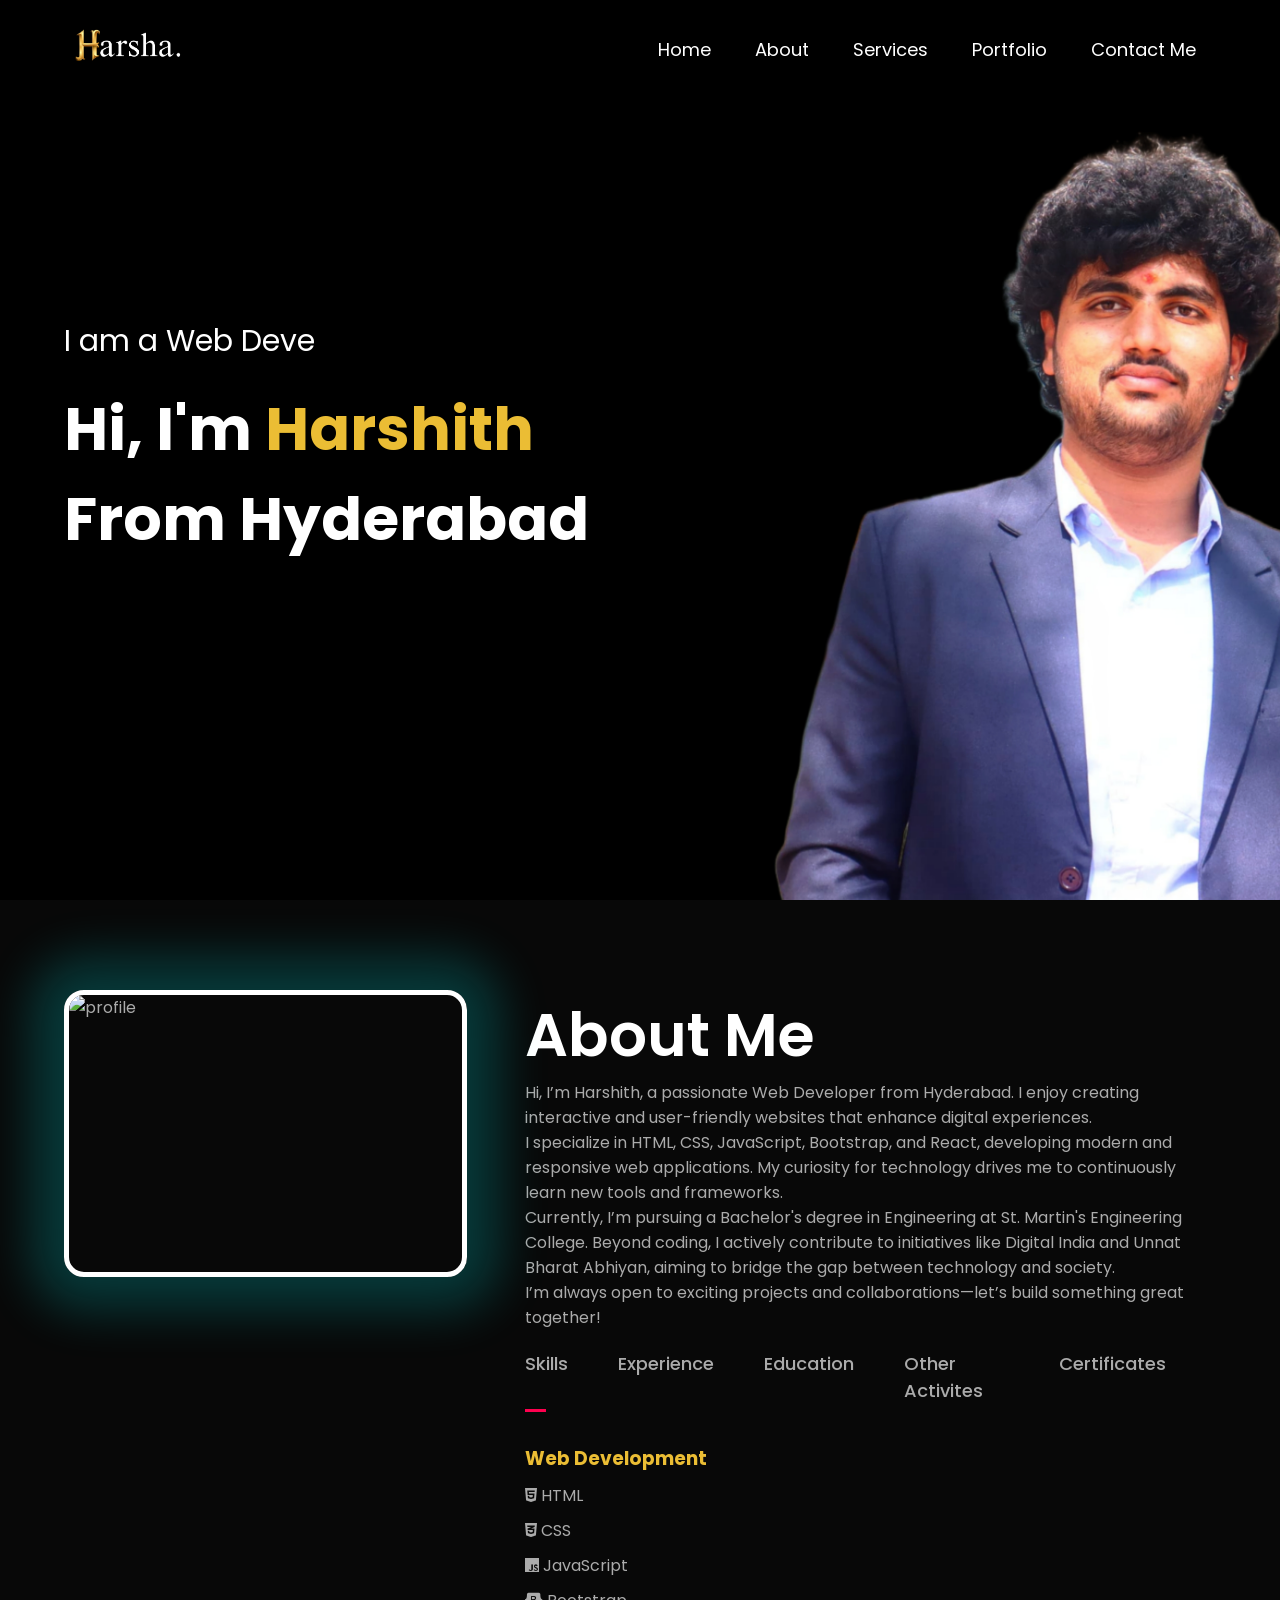
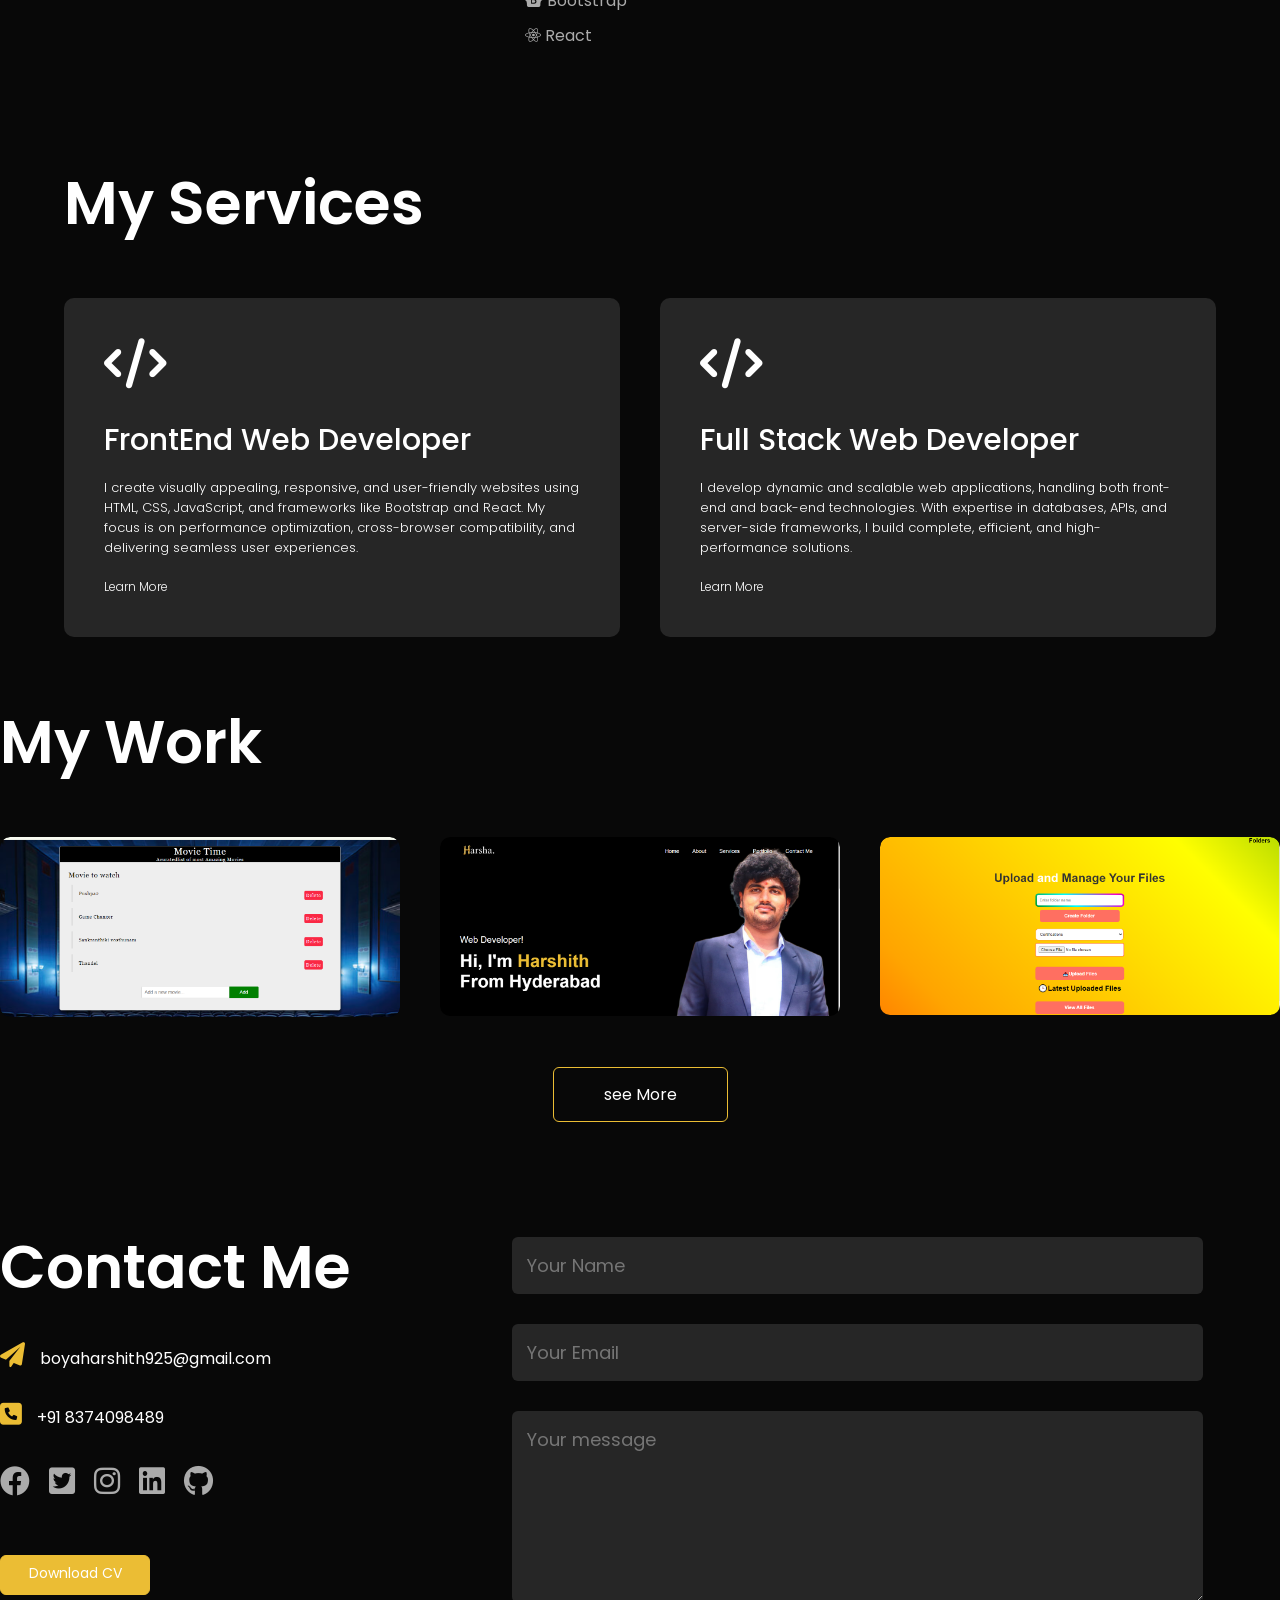
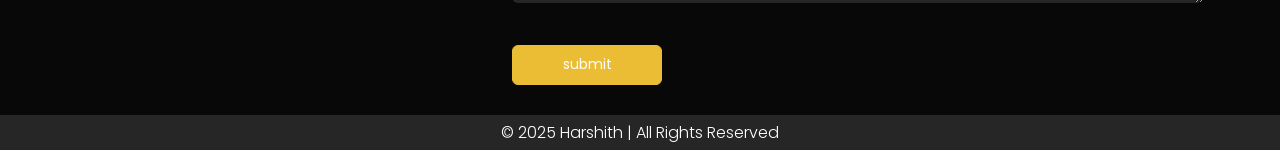
==== commit 734981e0: "updated for small screen" ====
--- a/index.html
+++ b/index.html
@@ -126,10 +126,10 @@
                     </div>
                     <div class="tab-contents" id="Certificates">
                             <ul >
-                                <li><i class="fa-brands fa-html5"></i><a href="html certificate.pdf" target="_blank"> HTML Certificate</a></li>
-                                <li><i class="fa-brands fa-js"></i><a href="javascript certificate.pdf" target="_blank"> JavaScript Certificate</a></li>
+                                <li><i class="fa-brands fa-html5"></i><a href="htmlcertificate.pdf" target="_blank"> HTML Certificate</a></li>
+                                <li><i class="fa-brands fa-js"></i><a href="javascriptcertificate.pdf" target="_blank"> JavaScript Certificate</a></li>
                                 <!-- <li><a href=""></a></li> -->
-                                <li><a href="google certificate.pdf" target="_blank">GEN AI Certificate</a></li>
+                                <li><a href="googlecertificate.pdf" target="_blank">GEN AI Certificate</a></li>
                             </ul>
                         <!-- <li><a href=""></a></li> -->
                     
@@ -154,7 +154,7 @@
 
                 <div>
                     <i class="fa-solid fa-code"></i>
-                    <h2>full stack Web Developer</h2>
+                    <h2>Full Stack Web Developer</h2>
                     <p>I develop dynamic and scalable web applications, handling both front-end and back-end technologies. With expertise in databases, APIs, and server-side frameworks, I build complete, efficient, and high-performance solutions.</p>
                     <a href="#">Learn More</a>
 
@@ -250,22 +250,23 @@
       </div>
 
     <script>
+    function opentab(tabname) {
         var tablinks = document.getElementsByClassName("tab-links");
         var tabcontents = document.getElementsByClassName("tab-contents");
-    
-        function opentab(tabname) {
-            for (let tablink of tablinks) {
-                tablink.classList.remove("active-link");
-            }
-    
-            for (let tabcontent of tabcontents) {
-                tabcontent.classList.remove("active-tab");
-            }
-    
-            event.currentTarget.classList.add("active-link");
-            document.getElementById(tabname).classList.add("active-tab");
-        }
-    </script>
+
+        for (let tablink of tablinks) {
+            tablink.classList.remove("active-link");
+        }
+
+        for (let tabcontent of tabcontents) {
+            tabcontent.classList.remove("active-tab");
+        }
+
+        event.currentTarget.classList.add("active-link");
+        document.getElementById(tabname).classList.add("active-tab");
+    }
+</script>
+
     <script>
         var sidemenu = document.getElementById("sidemenu");
         function openmenu(){
--- a/style.css
+++ b/style.css
@@ -475,12 +475,17 @@
     outline-offset: 2px;
 }
 
+html {
+  scroll-behavior: smooth;
+}
+
+
 
 /* -----------------css for small screens----------- */
 nav .fas{
     display: none;
 }
-@media  only screen and (max-width:600px) {
+@media  only screen and (max-width:500px) {
     #header{
         background-image: url(backgroundforsmall.2.jpg);
     }
@@ -496,16 +501,23 @@
         display: block;
         font-size: 25px;
     }
-    nav ul{
-        background: #ebbd34;
-        position:fixed;
-        top:0;
-        right: -200px;
-        width: 200px;
-        height: 100vh;
-        padding-top: 50px;
-        z-index: 2;
-    }
+   nav ul {
+    background: #ebbd34;
+    position: fixed;
+    top: 0;
+    right: -200px;
+    width: 200px;
+    height: 100vh;
+    padding-top: 50px;
+    z-index: 1000;
+    transition: right 0.3s ease-in-out; /* Add transition */
+}
+
+nav ul.nav-active {
+    right: 0; /* Slides the menu into view */
+}
+
+
     nav ul li{
         display: block;
         margin: 25px;
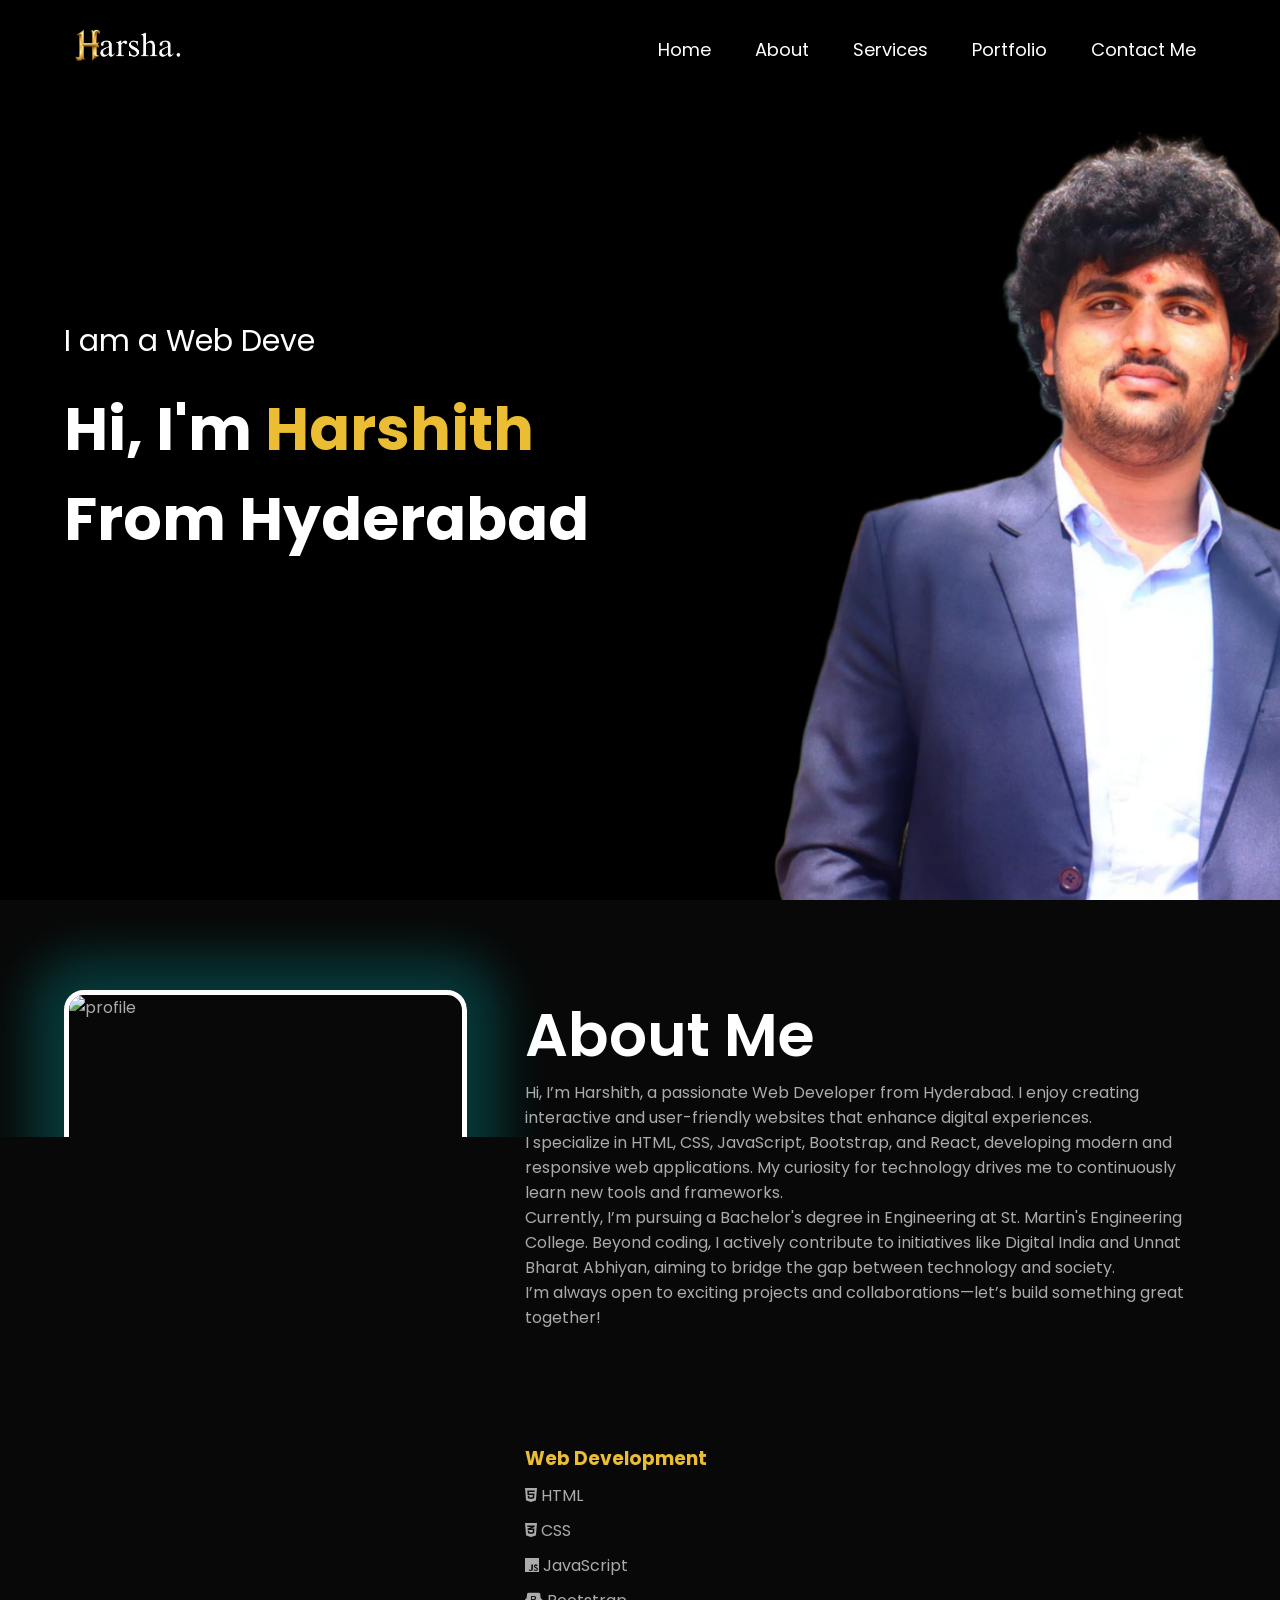
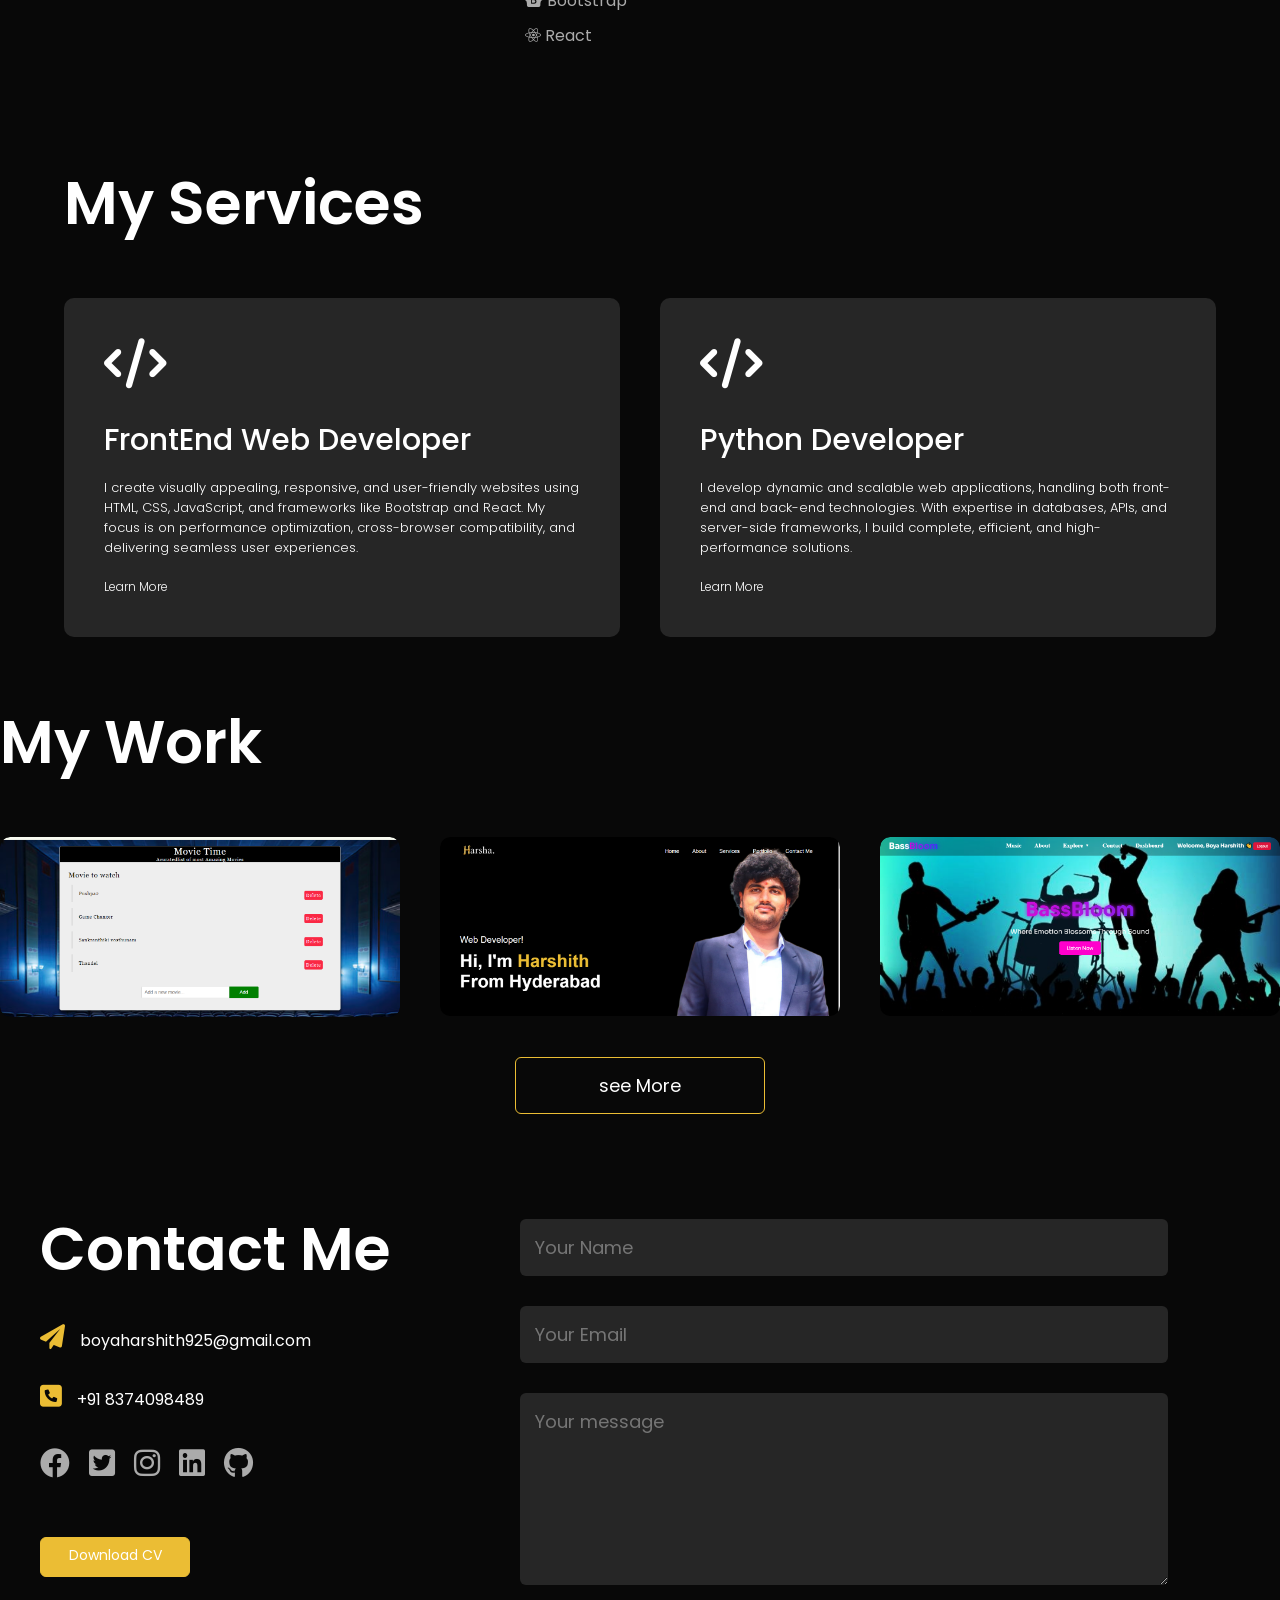
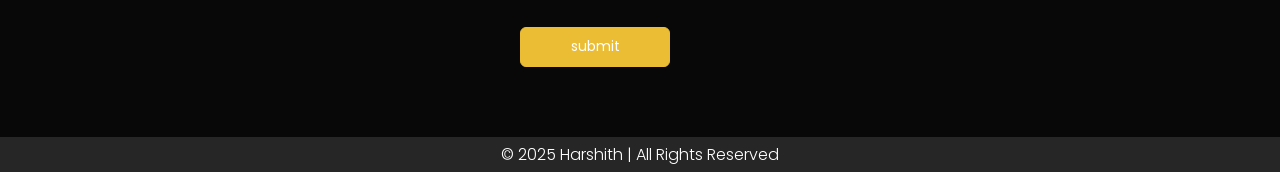
==== commit 1d65edce: "modified styling and added certificate files" ====
--- a/index.html
+++ b/index.html
@@ -1,13 +1,15 @@
 <!DOCTYPE html>
 <html lang="en">
+
 <head>
     <meta charset="UTF-8">
     <meta name="viewport" content="width=device-width, initial-scale=1.0">
-<link rel="stylesheet" href="style.css">
+    <link rel="stylesheet" href="style.css">
     <title>My Portfolio Website</title>
     <link rel="stylesheet" href="https://cdnjs.cloudflare.com/ajax/libs/font-awesome/6.0.0/css/all.min.css">
     <link href="https://fonts.googleapis.com/css2?family=Poppins&display=swap" rel="stylesheet">
 </head>
+
 <body>
     <div id="header">
         <div class="container">
@@ -25,9 +27,9 @@
                 <i class="fas fa-bars" onclick="openmenu()"></i>
             </nav>
             <div class="header-text">
-                    <p>I am a <span id="typing-text"></span></p>
-                    <h1>Hi, I'm <span>Harshith</span><br> From Hyderabad</h1>
-               
+                <p>I am a <span id="typing-text"></span></p>
+                <h1>Hi, I'm <span>Harshith</span><br> From Hyderabad</h1>
+
                 <!-- <p>Web Developer! </p>
                 <h1>Hi, I'm <span>Harshith</span><br> From Hyderabad</h1> -->
             </div>
@@ -39,7 +41,7 @@
             <div class="row">
                 <div class="about-col-1">
                     <div class="animate">
-                     <img src="profile.JPG" alt="profile">
+                        <img src="profile.JPG" alt="profile">
                     </div>
                 </div>
                 <div class="about-col-2">
@@ -53,33 +55,39 @@
                         I am excited about opportunities where I can apply my skills to real-world projects and collaborate with like-minded developers!<br>
                         <br>
                         📩 Let's connect!</p> -->
-                        <p>Hi, I’m Harshith, a passionate Web Developer from Hyderabad. I enjoy creating interactive and user-friendly websites that enhance digital experiences.</p>
-
-                        <p>I specialize in HTML, CSS, JavaScript, Bootstrap, and React, developing modern and responsive web applications. My curiosity for technology drives me to continuously learn new tools and frameworks.</p>
-
-                        <p>Currently, I’m pursuing a Bachelor's degree in Engineering at St. Martin's Engineering College. Beyond coding, I actively contribute to initiatives like Digital India and Unnat Bharat Abhiyan, aiming to bridge the gap between technology and society.</p>
-
-                        <p>I’m always open to exciting projects and collaborations—let’s build something great together! </p>
+                    <p>Hi, I’m Harshith, a passionate Web Developer from Hyderabad. I enjoy creating interactive and
+                        user-friendly websites that enhance digital experiences.</p>
+
+                    <p>I specialize in HTML, CSS, JavaScript, Bootstrap, and React, developing modern and responsive web
+                        applications. My curiosity for technology drives me to continuously learn new tools and
+                        frameworks.</p>
+
+                    <p>Currently, I’m pursuing a Bachelor's degree in Engineering at St. Martin's Engineering College.
+                        Beyond coding, I actively contribute to initiatives like Digital India and Unnat Bharat Abhiyan,
+                        aiming to bridge the gap between technology and society.</p>
+
+                    <p>I’m always open to exciting projects and collaborations—let’s build something great together!
+                    </p>
 
 
 
                     <div class="tab-titles">
                         <p class="tab-links active-link" onclick="opentab('Skills')">Skills</p>
                         <p class="tab-links " onclick="opentab('Experience')">Experience</p>
-                        <p class="tab-links" onclick="opentab('Education')" >Education</p> 
-                        <p class="tab-links" onclick="opentab('Other Activites')" >Other Activites</p>
-                        <p class="tab-links" onclick="opentab('Certificates')" >Certificates</p>
+                        <p class="tab-links" onclick="opentab('Education')">Education</p>
+                        <p class="tab-links" onclick="opentab('Other Activites')">Other Activites</p>
+                        <p class="tab-links" onclick="opentab('Certificates')">Certificates</p>
 
 
                     </div>
                     <div class="tab-contents active-tab" id="Skills">
                         <ul>
                             <h3>Web Development</h3>
-                                <li><i class="fa-brands fa-html5"></i> HTML</li>
-                                <li><i class="fa-brands fa-css3-alt"></i> CSS</li>
-                                <li><i class="fa-brands fa-js"></i> JavaScript</li>
-                                <li><i class="fa-brands fa-bootstrap"></i> Bootstrap</li>
-                                <li><i class="fa-brands fa-react"></i> React</li>
+                            <li><i class="fa-brands fa-html5"></i> HTML</li>
+                            <li><i class="fa-brands fa-css3-alt"></i> CSS</li>
+                            <li><i class="fa-brands fa-js"></i> JavaScript</li>
+                            <li><i class="fa-brands fa-bootstrap"></i> Bootstrap</li>
+                            <li><i class="fa-brands fa-react"></i> React</li>
                             <!-- <h3>Web Development</h3>
                             <li>HTML</li>
                             <li>CSS</li>
@@ -87,27 +95,29 @@
                             <li>BOOTSTRAP</li>
                             <li>REACT</li> -->
                             <!-- <li><span></span></li> -->
-                            
+
                         </ul>
                     </div>
                     <div class="tab-contents" id="Experience">
                         <ul>
                             <h3>Currently Seeking Industry Experience</h3>
-                            <p>Looking for internship and project-based opportunities to apply my skills in real-world applications.</p>
-
-                            
+                            <p>Looking for internship and project-based opportunities to apply my skills in real-world
+                                applications.</p>
+
+
                         </ul>
                     </div>
                     <div class="tab-contents" id="Education">
                         <ul>
-                            <li><span>2026</span><br>Bachelor of Engineering in Computer Science, St. Martin's Engineering College</li>
+                            <li><span>2026</span><br>Bachelor of Engineering in Computer Science, St. Martin's
+                                Engineering College</li>
                             <li><span>2022</span><br>Completed Intermediate at Sri Chaitanya Junior Kalashala</li>
                             <li><span>2020</span><br>Completed 10th Grade at Bharathi Vidyalaya High School</li>
                             <!-- <li><span>2026</span><br>St Martin's Engineering College</li>
                             <li><span>2022</span><br>Intermediate From Sri chaitanya jr kalashala</li>
                             <li><span>2020</span><br>10th From Bharathi Vidhyalaya High School </li> -->
                             <!-- <li><span></span></li> -->
-                            
+
                         </ul>
                     </div>
                     <div class="tab-contents" id="Other Activites">
@@ -121,41 +131,47 @@
                             <li><span>2024</span><br>Unnat Bharat Abhiyan</li>
                             <li><span>2024</span><br>Digital India </li> -->
                             <!-- <li><span></span></li> -->
-                            
+
                         </ul>
                     </div>
                     <div class="tab-contents" id="Certificates">
-                            <ul >
-                                <li><i class="fa-brands fa-html5"></i><a href="htmlcertificate.pdf" target="_blank"> HTML Certificate</a></li>
-                                <li><i class="fa-brands fa-js"></i><a href="javascriptcertificate.pdf" target="_blank"> JavaScript Certificate</a></li>
-                                <!-- <li><a href=""></a></li> -->
-                                <li><a href="googlecertificate.pdf" target="_blank">GEN AI Certificate</a></li>
-                            </ul>
+                        <ul>
+                            <li><i class="fa-brands fa-html5"></i><a href="htmlcertificate.pdf" target="_blank"> HTML
+                                    Certificate</a></li>
+                            <li><i class="fa-brands fa-js"></i><a href="javascriptcertificate.pdf" c>
+                                    JavaScript Certificate</a></li>
+                            <li><i class="fa-brands fa-python"></i><a href="Python-Certificate.pdf" target="_blank"> Python Certificate </a></li>
+                            <li><i class="fa-light fa-microchip-ai"></i><a href="googlecertificate.pdf" target="_blank"> GEN AI Certificate</a></li>
+                        </ul>
                         <!-- <li><a href=""></a></li> -->
-                    
+
                     </div>
                 </div>
             </div>
         </div>
     </div>
     <!-- -----------------Services--------------- -->
-     <div id="services">
+    <div id="services">
         <div class="container">
             <h1 class="sub-title">My Services</h1>
             <div class="Services-list">
                 <div>
                     <i class="fa-solid fa-code"></i>
                     <h2>FrontEnd Web Developer</h2>
-                    <p>I create visually appealing, responsive, and user-friendly websites using HTML, CSS, JavaScript, and frameworks like Bootstrap and React. My focus is on performance optimization, cross-browser compatibility, and delivering seamless user experiences.</p>
-                    
+                    <p>I create visually appealing, responsive, and user-friendly websites using HTML, CSS, JavaScript,
+                        and frameworks like Bootstrap and React. My focus is on performance optimization, cross-browser
+                        compatibility, and delivering seamless user experiences.</p>
+
                     <a href="#">Learn More</a>
 
                 </div>
 
                 <div>
                     <i class="fa-solid fa-code"></i>
-                    <h2>Full Stack Web Developer</h2>
-                    <p>I develop dynamic and scalable web applications, handling both front-end and back-end technologies. With expertise in databases, APIs, and server-side frameworks, I build complete, efficient, and high-performance solutions.</p>
+                    <h2>Python Developer</h2>
+                    <p>I develop dynamic and scalable web applications, handling both front-end and back-end
+                        technologies. With expertise in databases, APIs, and server-side frameworks, I build complete,
+                        efficient, and high-performance solutions.</p>
                     <a href="#">Learn More</a>
 
                 </div>
@@ -169,11 +185,11 @@
                 </div>
                  -->
             </div>
-            
-        </div>
-     </div>
-
-     <div id="portfolio">
+
+        </div>
+    </div>
+
+    <div id="portfolio">
         <div class="contianer">
             <h1 class="sub-title">My Work</h1>
             <div class="work-list">
@@ -181,60 +197,71 @@
                     <img src="work1.png" alt="image1">
                     <div class="layer">
                         <h3>Movie Time App</h3>
-                        <p>A dynamic Movie Watchlist App built with JavaScript and local storage. Users can add, delete, and organize their favorite movies seamlessly.</p>
-                        <a href="https://moviewatchlistt.netlify.app/"><i class="fa-solid fa-arrow-up-right-from-square"></i></a>
+                        <p>A dynamic Movie Watchlist App built with JavaScript and local storage. Users can add, delete,
+                            and organize their favorite movies seamlessly.</p>
+                        <a href="https://moviewatchlistt.netlify.app/"><i
+                                class="fa-solid fa-arrow-up-right-from-square"></i></a>
                     </div>
                 </div>
                 <div class="work">
                     <img src="work2.png" alt="image2">
-                     <!-- <video src="https://www.youtube.com/watch?v=g3FM3dsxT3I" alt="video"></video> -->
+                    <!-- <video src="https://www.youtube.com/watch?v=g3FM3dsxT3I" alt="video"></video> -->
                     <div class="layer">
                         <h3>portfolio website</h3>
-                        <p>This website serves as a personal portfolio.aiming to create a strong first impression on visitors, potential clients, or employers.</p>
-                        <a href="https://boyaharshithportfolioo.netlify.app/"><i class="fa-solid fa-arrow-up-right-from-square"></i></a>
-                    </div>
-                </div>
-                <div class="work">
+                        <p>This website serves as a personal portfolio.aiming to create a strong first impression on
+                            visitors, potential clients, or employers.</p>
+                        <a href="https://boyaharshithportfolioo.netlify.app/"><i
+                                class="fa-solid fa-arrow-up-right-from-square"></i></a>
+                    </div>
+                </div>
+                <!-- <div class="work">
                     <img src="work3.png" alt="image2">
                     <div class="layer">
                         <h3>Personal File Manager website</h3>
-                        <p>This project is a responsive and user-friendly file manager, built using Node.js, Express, and JavaScript to efficiently handle file uploads, organization, and management.</p>                        <a href="#"><i class="fa-solid fa-arrow-up-right-from-square"></i></a>
-                    </div>
-                </div>
-                <!-- <div class="work">
-                    <img src="work1.png" alt="image3">
+                        <p>This project is a responsive and user-friendly file manager, built using Node.js, Express,
+                            and JavaScript to efficiently handle file uploads, organization, and management.</p> <a
+                            href="#"><i class="fa-solid fa-arrow-up-right-from-square"></i></a>
+                    </div>
+                </div> -->
+                <div class="work">
+                    <img src="work4.png" alt="image3">
                     <div class="layer">
-                        <h3>Movie Time website</h3>
-                        <p>This website appears to be a Movie Watchlist App where users can add and delete movies they want to watch</p>
-                        <a href="#"><i class="fa-solid fa-arrow-up-right-from-square"></i></a>
-                    </div>
-                </div> -->
-            </div>
-
-            <a href="#" class="btn">see More</a>
-        </div>
-     </div>
-     <!-- -----------------contact--------------- -->
-      <div id="contact">
+                        <h3>music website</h3>
+                        <p>Developed a responsive music band website showcasing services, event info, and artist
+                            branding using
+                            HTML, CSS, and JavaScript.</p>
+                        <a href="https://bassbloommusic.netlify.app/"><i class="fa-solid fa-arrow-up-right-from-square"></i></a>
+                    </div>
+                </div>
+            </div>
+
+            <a href="#" class="btn see-more">see More</a>
+        </div>
+    </div>
+    <!-- -----------------contact--------------- -->
+    <div id="contact">
         <div class="row">
             <div class="contact-left">
                 <h1 class="sub-title">Contact Me</h1>
                 <p><i class="fa-solid fa-paper-plane"></i>boyaharshith925@gmail.com</p>
                 <p><i class="fa-solid fa-square-phone"></i>+91 8374098489</p>
                 <div class="social-icons">
-                    <a href="https://www.facebook.com/share/1FSzAWHsin/?mibextid=qi2Omg"><i class="fa-brands fa-facebook"></i></a>
-                    <a href="https://x.com/BoyaHarshith79?t=6wFQWzTrvqjlQBxXKYF6IQ&s=09"><i class="fa-brands fa-twitter-square"></i></a>
-                    <a href="https://www.instagram.com/harshith_harsha_79?igsh=eXU3bXBrZnRmaHcw"><i class="fa-brands fa-instagram"></i></a>
+                    <a href="https://www.facebook.com/share/1FSzAWHsin/?mibextid=qi2Omg"><i
+                            class="fa-brands fa-facebook"></i></a>
+                    <a href="https://x.com/BoyaHarshith79?t=6wFQWzTrvqjlQBxXKYF6IQ&s=09"><i
+                            class="fa-brands fa-twitter-square"></i></a>
+                    <a href="https://www.instagram.com/harshith_harsha_79?igsh=eXU3bXBrZnRmaHcw"><i
+                            class="fa-brands fa-instagram"></i></a>
                     <a href="https://www.linkedin.com/in/harshith-boya"><i class="fa-brands fa-linkedin"></i></a>
                     <a href="https://github.com/HarshithBoya"><i class="fa-brands fa-github"></i></a>
 
                 </div>
-                <a href="Harshith Resume.pdf" download class="btn btn2" >Download CV</a>
-            </div>
-           
+                <a href="HARSHITH_RESUME.pdf" download class="btn btn2">Download CV</a>
+            </div>
+
             <div class="contact-right">
                 <form name="submit-to-google-sheet">
-                    <input type="text" name="Name" placeholder="Your Name" required >
+                    <input type="text" name="Name" placeholder="Your Name" required>
                     <input type="email" name="Email" placeholder="Your Email" required>
                     <textarea name="Message" rows="6" placeholder="Your message"></textarea>
                     <button type="submit" class="btn btn2">submit</button>
@@ -247,68 +274,74 @@
             <!-- <p>copyright @ Harshith. Developed in 2025</p> -->
             <p>&copy; 2025 Harshith | All Rights Reserved</p>
         </div>
-      </div>
+    </div>
 
     <script>
-    function opentab(tabname) {
-        var tablinks = document.getElementsByClassName("tab-links");
-        var tabcontents = document.getElementsByClassName("tab-contents");
-
-        for (let tablink of tablinks) {
-            tablink.classList.remove("active-link");
-        }
-
-        for (let tabcontent of tabcontents) {
-            tabcontent.classList.remove("active-tab");
-        }
-
-        event.currentTarget.classList.add("active-link");
-        document.getElementById(tabname).classList.add("active-tab");
-    }
-</script>
-
-    <script>
-        var sidemenu = document.getElementById("sidemenu");
-        function openmenu(){
-            sidemenu.style.right ="0";
-
-        }
-
-        function closemenu(){
-            sidemenu.style.right ="-200px";
-            
+        function opentab(tabname) {
+            var tablinks = document.getElementsByClassName("tab-links");
+            var tabcontents = document.getElementsByClassName("tab-contents");
+
+            for (let tablink of tablinks) {
+                tablink.classList.remove("active-link");
+            }
+
+            for (let tabcontent of tabcontents) {
+                tabcontent.classList.remove("active-tab");
+            }
+
+            event.currentTarget.classList.add("active-link");
+            document.getElementById(tabname).classList.add("active-tab");
         }
     </script>
+
+   <script>
+  var sidemenu = document.getElementById("sidemenu");
+
+  function openmenu() {
+    sidemenu.classList.add("nav-active");
+  }
+
+  function closemenu() {
+    sidemenu.classList.remove("nav-active");
+  }
+
+  // Automatically close menu when any nav link is clicked
+  const menuLinks = sidemenu.querySelectorAll("a");
+  menuLinks.forEach(link => {
+    link.addEventListener("click", closemenu);
+  });
+</script>
+
     <script>
         const scriptURL = 'https://script.google.com/macros/s/AKfycbwVGo89hcIcb4Pk4-oKji4qUmEqpWCRhNJzFvcR5l-M3-zG2DvFTbnGxmsVOY-lXJgI/exec'
         const form = document.forms['submit-to-google-sheet']
         const msg = document.getElementById("msg")
-      
+
         form.addEventListener('submit', e => {
-          e.preventDefault()
-          fetch(scriptURL, { method: 'POST', body: new FormData(form)})
-          .then(response =>{
-            msg.innerHTML = "Message sent sucessfully"
-            setTimeout(function(){
-                msg.innerHTML = "";
-
-            },5000)
-            form.reset()
-          })
-            // .then(response => console.log('Success!', response))
-            .catch(error => console.error('Error!', error.message))
+            e.preventDefault()
+            fetch(scriptURL, { method: 'POST', body: new FormData(form) })
+                .then(response => {
+                    msg.innerHTML = "Message sent sucessfully"
+                    setTimeout(function () {
+                        msg.innerHTML = "";
+
+                    }, 5000)
+                    form.reset()
+                })
+                // .then(response => console.log('Success!', response))
+                .catch(error => console.error('Error!', error.message))
         })
-      </script>
-      <script>
-        const words = ["Web Developer!"];
+    </script>
+    <script>
+        const words = ["Web Developer!","Python Developer!"];
         let wordIndex = 0;
         let charIndex = 0;
         let typingSpeed = 150; // Speed of typing
         let erasingSpeed = 100; // Speed of erasing
         let delayBetweenWords = 1000; // Delay before typing the next word
-    
+
         const typingElement = document.getElementById("typing-text");
-    
+
         function typeText() {
             if (charIndex < words[wordIndex].length) {
                 typingElement.innerHTML += words[wordIndex].charAt(charIndex);
@@ -318,7 +351,7 @@
                 setTimeout(eraseText, delayBetweenWords);
             }
         }
-    
+
         function eraseText() {
             if (charIndex > 0) {
                 typingElement.innerHTML = words[wordIndex].substring(0, charIndex - 1);
@@ -329,43 +362,44 @@
                 setTimeout(typeText, typingSpeed);
             }
         }
-    
+
         document.addEventListener("DOMContentLoaded", function () {
             setTimeout(typeText, 500); // Start typing after 500ms delay
         });
     </script>
 
-<script>
-    function showMenu() {
-        document.getElementById("nav-links").style.right = "0";
-    }
-    function hideMenu() {
-        document.getElementById("nav-links").style.right = "-200px";
-    }
-</script>
-
-<script>
-    document.addEventListener("DOMContentLoaded", function () {
-        const aboutCol1 = document.querySelector('.about-col-1');
-
-        const observer = new IntersectionObserver((entries, observer) => {
-            entries.forEach(entry => {
-                if (entry.isIntersecting) {
-                    aboutCol1.classList.add('animate');
-                    observer.unobserve(entry.target); // Animation plays only once
-                }
+    <script>
+        function showMenu() {
+            document.getElementById("nav-links").style.right = "0";
+        }
+        function hideMenu() {
+            document.getElementById("nav-links").style.right = "-200px";
+        }
+    </script>
+
+    <script>
+        document.addEventListener("DOMContentLoaded", function () {
+            const aboutCol1 = document.querySelector('.about-col-1');
+
+            const observer = new IntersectionObserver((entries, observer) => {
+                entries.forEach(entry => {
+                    if (entry.isIntersecting) {
+                        aboutCol1.classList.add('animate');
+                        observer.unobserve(entry.target); // Animation plays only once
+                    }
+                });
+            }, {
+                threshold: 0.5 // 50% visible triggers the animation
             });
-        }, {
-            threshold: 0.5 // 50% visible triggers the animation
+
+            if (aboutCol1) {
+                observer.observe(aboutCol1);
+            }
         });
-
-        if (aboutCol1) {
-            observer.observe(aboutCol1);
-        }
-    });
-</script>
-
-
-    
+    </script>
+
+
+
 </body>
-</html>
+
+</html>
--- a/style.css
+++ b/style.css
@@ -4,15 +4,20 @@
     font-family:'poppins',sans-serif ;
     box-sizing: border-box;
 }
+html, body {
+  overflow-x: hidden;
+}
 
 html{
     scroll-behavior:smooth;
 }
+
 
 body{
     background: #080808;
     color: #fff;
 }
+
 
 #header{
     width: 100%;
@@ -22,19 +27,23 @@
     background-position: center;
 }   
 
+
 .logo{
    width: 140px;
  
 }
 
+
 .container{
     padding : 10px 5%;
     
 }
 
+
 #about-color{
     color: #ebbd34;
 }
+
 
 nav{
     display: flex;
@@ -43,16 +52,19 @@
     flex-wrap: wrap;
 }
 
+
 a{
     width: 50%;
     height: 50%;
 }
+
 
 nav ul li{
     display: inline-block;
     list-style: none;
     margin: 2px 20px;
 }
+
 
 nav ul li a{
     color: #fff;
@@ -90,9 +102,11 @@
     margin-top: 20px;
 }
 
+
 .header-text h1 span{
     color:#ebbd34 ;
 }
+
 
 
 /* ------------------About----------------- */
@@ -103,6 +117,7 @@
     padding:80px 0;
     color: #ababab;
 }
+
 
 
 
@@ -123,6 +138,7 @@
 }
 
 
+
 .about-col-1 img {
     width: 100%;
     border-radius: 15px;
@@ -130,9 +146,11 @@
 }
 
 
+
 .about-col-1.animate {
     animation: bordure 2s cubic-bezier(0.8, 0.3, 0.41, 1.05) 1s forwards;
 }
+
 
 
 
@@ -143,14 +161,17 @@
         opacity: 0;
       }
 
+
       20% {
         opacity: 1;
       }
+
 
       50% {
         width: 500px;
         height: 0px;
       }
+
 
       100% {
         width: 500px;
@@ -160,10 +181,13 @@
     }
 
 
+
 .about-col-2{
     flex-basis: 60%;
 
-}
+
+}
+
 
 .sub-title{
     font-size: 60px;
@@ -172,10 +196,12 @@
 }
 
 
+
 .tab-titles{
     display: flex;
     margin: 20px 0 40px;
 }
+
 
 .tab-links{
 margin-right: 50px;
@@ -184,6 +210,7 @@
 cursor: pointer;
 position: relative;
 }
+
 
 .tab-links::after {
     content: '';
@@ -196,42 +223,51 @@
     transition: 0.5s;
 }
 
+
 .tab-links.active-link::after{
     width: 50%;
 }
+
 
 .tab-contents ul li{
     list-style: none;
     margin: 10px 0;
 }
 
+
 .tab-contents ul  h3{
     color:#ebbd34;
     
 }
 
+
 .tab-contents ul  span{
     color:#ebbd34;
     
 }
 
+
 .tab-contents{
     display: none;
 }
 
+
 .tab-contents.active-tab{
     display: block;
 }
+
 
 #Certificates a{
     text-decoration: none;
     color: #ababab;
 }
 
+
 /* -------------services----------- */
 #services{
     padding: 0px 0;
 }
+
 
 
 .Services-list{
@@ -240,6 +276,7 @@
     grid-gap: 40px;
     margin-top: 50px;
 }
+
 
 .Services-list div{
     background: #262626;
@@ -253,6 +290,7 @@
     /* transform: translateY(-50px); */
 }
 
+
 /* .Services-list div.show {
     opacity: 1;
     transform: translateY(0);
@@ -263,11 +301,13 @@
 }
 
 
+
 .Services-list div h2{
     font-size: 30px;
     font-weight: 500;
     margin-bottom: 15px;
 }
+
 
 .Services-list div a{
     text-decoration: none;
@@ -281,7 +321,9 @@
     border-radius: 10%;
     text-align: center; */
 
-}
+
+}
+
 
 .Services-list div:hover{
     background :#ebbd34;
@@ -289,11 +331,14 @@
 
 
 
+
 /* ---------------portfolio--------------- */
+
 
 #portfolio{
     padding: 50px 0;
 }
+
 
 .work-list{
     display: grid;
@@ -303,11 +348,13 @@
  
 }
 
+
 .work{
     border-radius: 10px;
     position: relative;
     overflow: hidden;
 }
+
 
 .work img{
     width: 100%;
@@ -315,6 +362,7 @@
     border-radius: 10px;
     transition: transform 0.5s;
 }
+
 
 .layer{
     width: 100%;
@@ -336,10 +384,13 @@
     transition: height 0.5s;
 }
 
+
 .layer h3{
     font-weight:500 ;
-    margin-bottom: 20px;
-}
+    margin-bottom: 5px;
+    color: red;
+}
+
 
 .layer a{
     margin-top: 20px;
@@ -354,13 +405,16 @@
     text-align: center;
 }
 
+
 .work:hover img{
     transform: scale(1.1);
 }
 
+
 .work:hover .layer{
 height: 100%;
 }
+
 
 .btn{
     display:block;
@@ -374,8 +428,10 @@
     transition: 0.5s;
 }
 
+
 .btn:hover{
     background:#ebbd34;
+
 
 }
 /* --------------contact---------- */
@@ -464,7 +520,6 @@
     background: #262626;
     font-weight: 300;
     margin-top: 20px;
-
 }
 /* :focus styles for keyboard users: */
 a:focus,
@@ -475,10 +530,40 @@
     outline-offset: 2px;
 }
 
+
 html {
   scroll-behavior: smooth;
 }
 
+.btn.see-more {
+  width: auto;           /* Let button size to content */
+  min-width: 120px;      /* Minimum width */
+  max-width: 250px;      /* Maximum width */
+  padding: 14px 32px;    /* Balanced padding */
+  font-size: 18px;
+  display: block;
+  margin: 40px auto;    /* Center horizontally */
+  text-align: center;
+  border: 1px solid #ebbd34;
+  border-radius: 6px;
+  background: transparent;
+  color: #fff;
+  transition: background 0.3s ease;
+}
+
+.btn.see-more:hover {
+  background: #ebbd34;
+  color: #080808;
+}
+ 
+#contact .row {
+  display: flex;
+  justify-content: space-between;
+  flex-wrap: wrap;
+  max-width: 1200px;
+  margin: 0 auto;
+  gap: 20px;
+}
 
 
 /* -----------------css for small screens----------- */
@@ -486,98 +571,249 @@
     display: none;
 }
 @media  only screen and (max-width:500px) {
-    #header{
-        background-image: url(backgroundforsmall.2.jpg);
-    }
+    #header {
+    height: 150vh; /* Reduced height for mobile */
+    background-image: url('backgroundforsmall.2.jpg');
+    background-size: cover;
+    background-position: center;
+  }
     .header-text{
         margin-top: 100%;
         font-size: 16px;
+        text-align: center;
+        color: #fff; /* Ensures all header text is white */
+        position: relative;
+        z-index: 2;
     }
     .header-text h1{
         font-size: 30px;
     }
+    .header-text h1 span {
+  color: #ebbd34; /* Gold for your name */
+}
+.header-text::before {
+  content: "";
+  position: absolute;
+  left: 0;
+  top: 0;
+  width: 100%;
+  height: 100%;
+  background: rgba(0,0,0,0.45); /* Black overlay, semi-transparent */
+  z-index: 1;
+  border-radius: 16px;
+}
+
+/* Make sure header-text content is above overlay */
+.header-text > * {
+  position: relative;
+  z-index: 2;
+}
 
     nav .fas{
         display: block;
-        font-size: 25px;
-    }
+        font-size: 32px;
+        color: #ebbd34;
+        cursor: pointer;
+        padding: 4px;
+        border: 2px solid #ebbd34;
+        border-radius: 8px;
+        background: rgba(0, 0, 0, 0.6);
+        transition: background 0.3s, color 0.3s;
+        z-index: 1100;
+    }
+    nav .fas:hover {
+        background: #ebbd34;
+        color: #080808;
+    }
+
    nav ul {
+  /* Hidden off screen by default */
+  right: -100vw;
+  transition: right 0.3s ease-in-out;
+  /* other styles */
+  position: fixed;
+  top: 0;
+  width: 100vw;
+  height: 100vh;
+  background: #ebbd34;
+  flex-direction: column;
+  padding-top: 80px;
+  display: flex;
+  align-items: center;
+  z-index: 1000;
+}
+
+nav ul.nav-active {
+  right: 0;
+}
+
+
+  nav ul li {
+    display: block;
+    text-align: center;
+    margin: 32px 0;
+  }
+
+  nav ul li a {
+    color: #080808;
+    font-size: 22px;
+    font-weight: 600;
+  }
+
+  nav ul .close-icon {
+    position: absolute;
+    top: 70px;
+    right: 27px;
+    font-size: 36px;
+    color: #ebbd34;
+    cursor: pointer;
+    padding: 8px;
+    border: 2px solid #ebbd34;
+    border-radius: 8px;
+    background: rgba(0, 0, 0, 0.6);
+    transition: background 0.3s, color 0.3s;
+  }
+
+  nav ul .close-icon:hover {
     background: #ebbd34;
-    position: fixed;
-    top: 0;
-    right: -200px;
-    width: 200px;
-    height: 100vh;
-    padding-top: 50px;
-    z-index: 1000;
-    transition: right 0.3s ease-in-out; /* Add transition */
-}
-
-nav ul.nav-active {
-    right: 0; /* Slides the menu into view */
-}
-
-
-    nav ul li{
-        display: block;
-        margin: 25px;
-
-    }
-
- /* ✅ Add this for the hamburger and close icons */
-nav .fa-bars {
-    display: none;
-    font-size: 25px;
-    color: white;
-    cursor: pointer;
-}
-nav .fa-bars {
-    display: block;
-}
-
-
-    nav ul .close-icon {
-        position: absolute;
-        top: 15px; /* Move it up */
-        right: 15px; /* Align to the right */
-        font-size: 25px;
-        cursor: pointer;
-        color: black; /* Adjust color if needed */
-    }
-    
+    color: #080808;
+  }
+
     .sub-title{
         font-size:40px;
     }
-    .about-col-1,.about-col-2{
+    .about-col-2{
         flex-basis:100%;
-    }
-    .about-col-1{
-        margin-bottom:30px ;
-    
-    }
-
-    .about-col-2{
-        font-size:14px ;
-    }
+        max-width: 100%;
+    }
+    .about-col-1 {
+  /* Remove fixed height and opacity for visibility */
+  flex-basis: 35%;
+  width: 100%;
+  max-width: 320px;   /* Or your preferred max width */
+  border: 5px solid #fff;
+  border-radius: 20px;
+  box-shadow: 0 0 50px 33px rgba(0, 255, 255, 0.2);
+  overflow: hidden;
+  display: flex;
+  align-items: center;
+  justify-content: center;
+  margin: 0 auto;
+  background: transparent; /* No background */
+}
+
+.about-col-1 img {
+  width: 100%;
+  display: block;
+  border-radius: 15px;
+  object-fit: cover;
+  height: auto;  /* Ensures image uses its natural aspect ratio */
+}
+}
+
+@media only screen and (max-width: 500px) {
+  .btn.see-more {
+    width: auto;
+    min-width: 12px;
+    /* max-width: 90vw; */
+    display: block;
+    margin: 40px auto;
+    padding: 14px 32px;
+    font-size: 18px;
+    text-align: center;
+  }
+}
+
+
+/* Responsive - stack columns and prevent overflow */
+@media only screen and (max-width: 600px) {
+  .about-col-1 {
+    flex-basis: 100%;
+    max-width: 95vw;
+    margin-bottom: 18px;
+    padding: 0;
+  }
+      .about-col-2{
+        font-size:12px ;
+    }
+    .tab-titles{
+        margin: 5px 0 20px;
+    }
+
+
     .tab-links{
         font-size: 16px;
         margin-top: 20px;
     }
     .contact-left,.contact-right{
         flex-basis: 100%;
-
+        max-width: 100%;
+    }
+
+
+    form input,form textarea{
+        width: 95%;
+    }
+
+    .btn, .btn2 {
+        width: 100%;
+        padding: 15px 0;
+        font-size: 16px;
     }
 
     .copyright{
         font-size: 14px;
     }
-}
+
 #msg{
     color:#61b752 ;
     margin-top: -40px;
     display: block;
 }
 
+
 b{
     color: white;
-}+}
+}
+
+
+
+@media (max-width: 768px) {
+    .logo{
+        height: 25%;
+        width: 25%;
+    }
+}
+
+@media only screen and (max-width: 600px) {
+  .tab-titles {
+    display: flex;
+    overflow-x: auto;
+    -webkit-overflow-scrolling: touch;
+    white-space: nowrap;
+    margin: 10px 0 20px 0;
+    padding-bottom: 6px;
+  }
+  .tab-links {
+    flex: 0 0 auto;
+    min-width: 130px;
+    font-size: 18px;
+    font-weight: 600;
+    color: #fff;
+    padding: 8px 14px;
+    text-align: center;
+    border-bottom: 2px solid transparent;
+    cursor: pointer;
+    transition: color 0.3s, border-bottom 0.3s;
+  }
+  .tab-links.active-link {
+    color: #ebbd34;
+    /* border-bottom: 2px solid #ff004f; */
+    background: none;
+  }
+  /* Hide scrollbar visuals for ultra-clean look */
+  .tab-titles::-webkit-scrollbar {
+    display: none;
+  }
+}
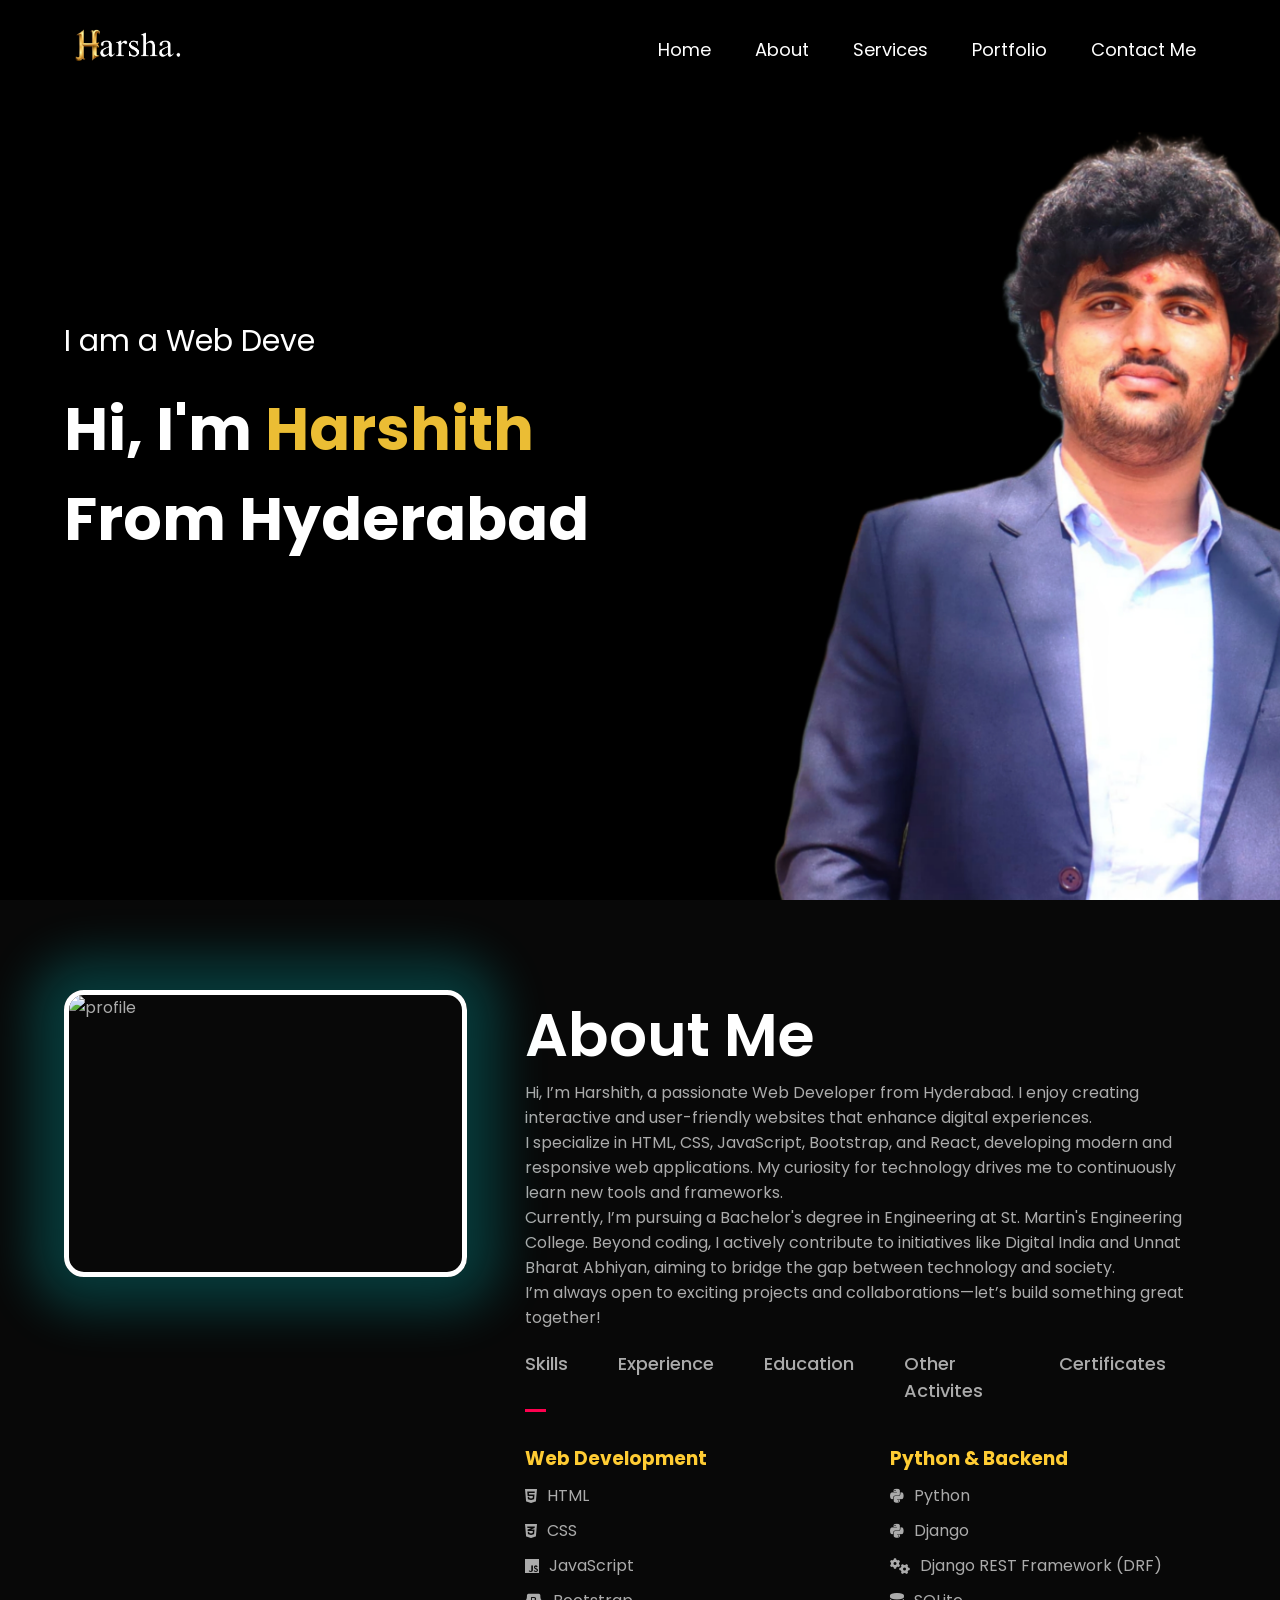
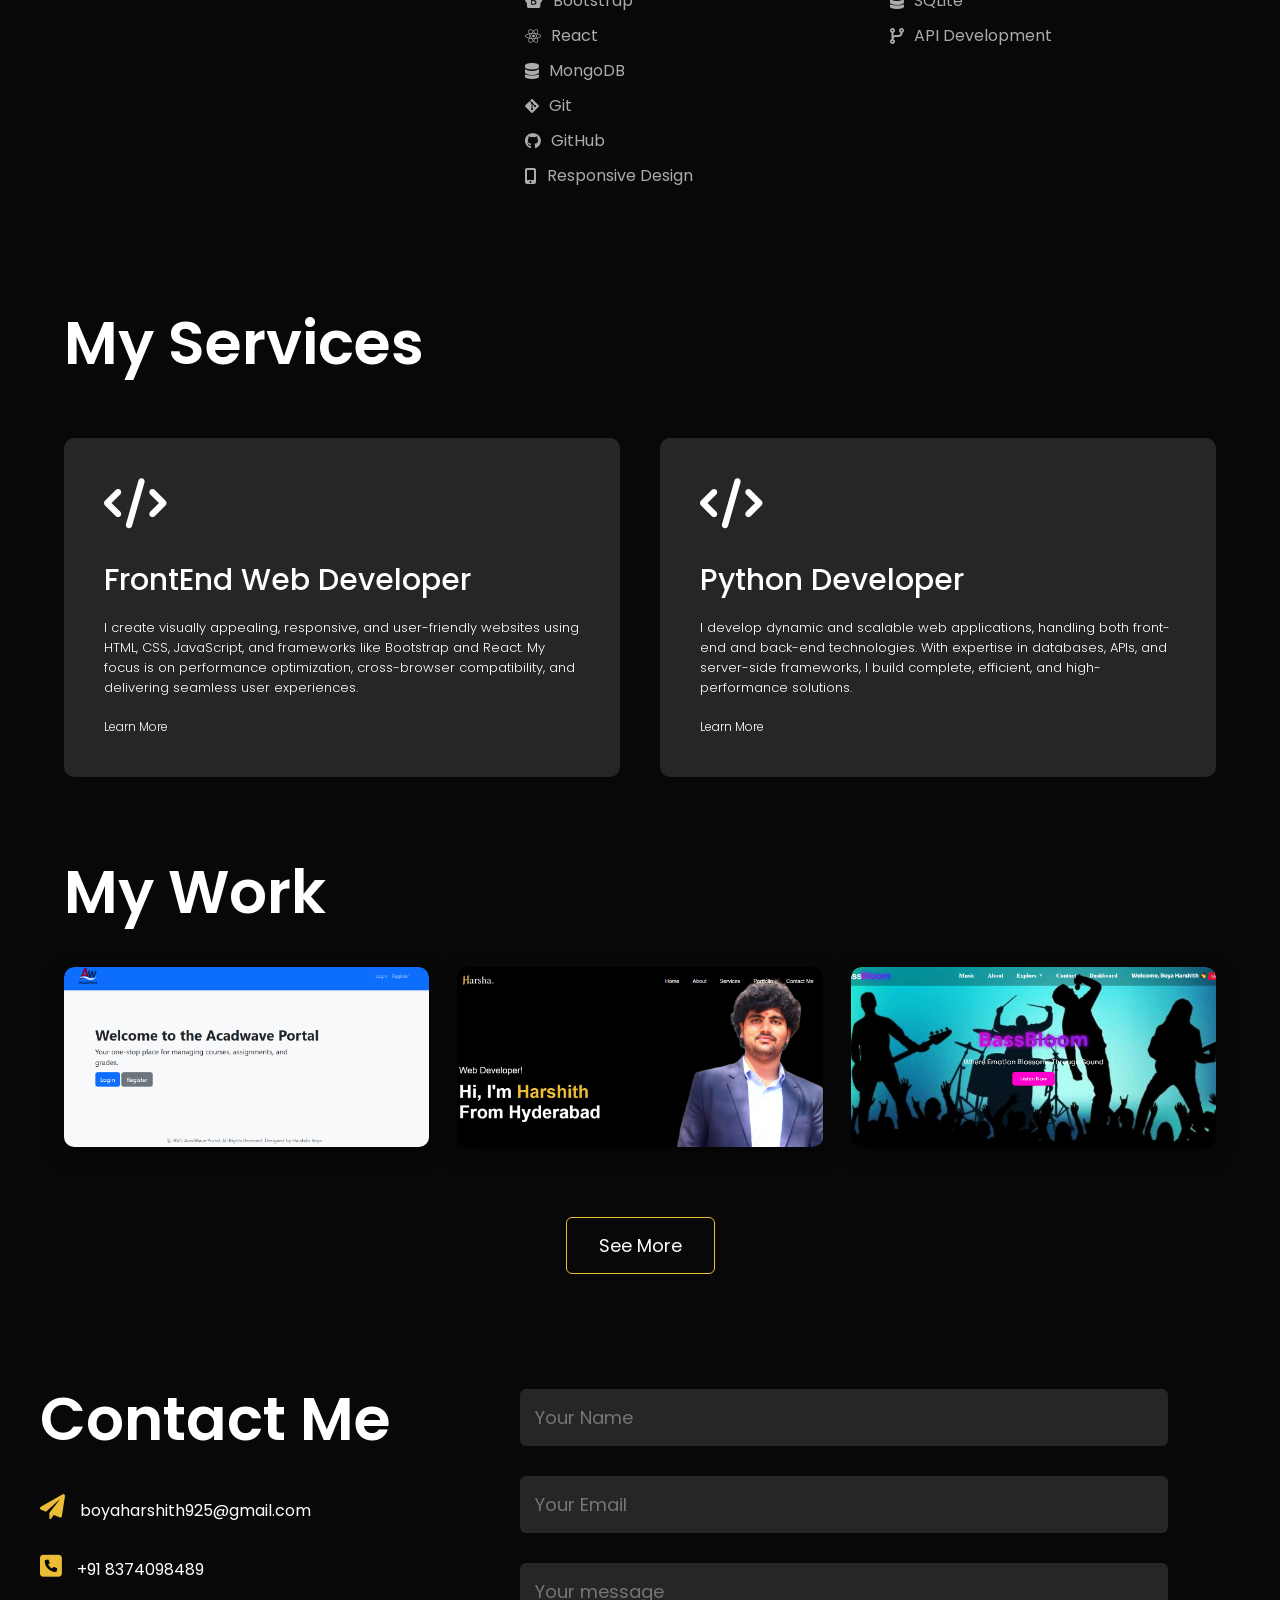
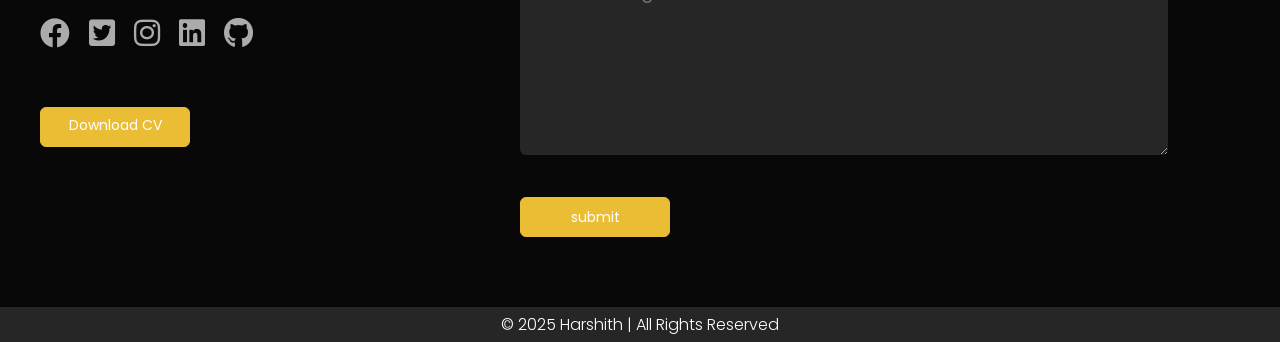
==== commit d53f8991: "updated about section and my works" ====
--- a/index.html
+++ b/index.html
@@ -8,6 +8,7 @@
     <title>My Portfolio Website</title>
     <link rel="stylesheet" href="https://cdnjs.cloudflare.com/ajax/libs/font-awesome/6.0.0/css/all.min.css">
     <link href="https://fonts.googleapis.com/css2?family=Poppins&display=swap" rel="stylesheet">
+    <link rel="icon" type="image/png" href="logo.jpg">
 </head>
 
 <body>
@@ -81,32 +82,115 @@
 
                     </div>
                     <div class="tab-contents active-tab" id="Skills">
-                        <ul>
-                            <h3>Web Development</h3>
-                            <li><i class="fa-brands fa-html5"></i> HTML</li>
-                            <li><i class="fa-brands fa-css3-alt"></i> CSS</li>
-                            <li><i class="fa-brands fa-js"></i> JavaScript</li>
-                            <li><i class="fa-brands fa-bootstrap"></i> Bootstrap</li>
-                            <li><i class="fa-brands fa-react"></i> React</li>
-                            <!-- <h3>Web Development</h3>
-                            <li>HTML</li>
-                            <li>CSS</li>
-                            <li>JAVA SCRIPT</li>
-                            <li>BOOTSTRAP</li>
-                            <li>REACT</li> -->
-                            <!-- <li><span></span></li> -->
-
-                        </ul>
-                    </div>
+
+                        <div class="skills-container">
+
+                            <!-- Column 1 -->
+                            <div class="skills-column">
+                                <h3>Web Development</h3>
+                                <ul>
+                                    <li><i class="fa-brands fa-html5"></i> HTML</li>
+                                    <li><i class="fa-brands fa-css3-alt"></i> CSS</li>
+                                    <li><i class="fa-brands fa-js"></i> JavaScript</li>
+                                    <li><i class="fa-brands fa-bootstrap"></i> Bootstrap</li>
+                                    <li><i class="fa-brands fa-react"></i> React</li>
+                                    <li><i class="fa-solid fa-database"></i> MongoDB</li>
+                                    <li><i class="fa-brands fa-git-alt"></i> Git</li>
+                                    <li><i class="fa-brands fa-github"></i> GitHub</li>
+                                    <li><i class="fa-solid fa-mobile-screen-button"></i> Responsive Design</li>
+
+                                </ul>
+                            </div>
+
+                            <!-- Column 2 -->
+                            <div class="skills-column">
+                                <h3>Python & Backend</h3>
+                                <ul>
+                                    <li><i class="fa-brands fa-python"></i> Python</li>
+                                    <li><i class="fa-brands fa-python"></i> Django</li>
+                                    <li><i class="fa-solid fa-gears"></i> Django REST Framework (DRF)</li>
+                                    <li><i class="fa-solid fa-database"></i> SQLite </li>
+                                    <li><i class="fa-solid fa-code-branch"></i> API Development</li>
+                                </ul>
+                            </div>
+
+                        </div>
+                    </div>
+
                     <div class="tab-contents" id="Experience">
-                        <ul>
-                            <h3>Currently Seeking Industry Experience</h3>
-                            <p>Looking for internship and project-based opportunities to apply my skills in real-world
-                                applications.</p>
-
-
-                        </ul>
-                    </div>
+                        <div class="experience-timeline">
+                            <div class="timeline-item">
+                                <div class="timeline-dot"><i class="fa-solid fa-code"></i></div>
+                                <div class="timeline-content">
+                                    <h4>WEB DEVELOPER | <i style="color: crimson;">ALPHASCAN</i> , Hyderabad
+                                    </h4>
+                                    <p>contributing to the AlphaScan cybersecurity tool by developing its official
+                                        website.focusing on building a responsive and
+                                        modern interface to showcase the platform’s LLM-based scanning and automated
+                                        recon features.</p>
+                                    <span class="timeline-meta">OCT 2024 - PRESENT</span>
+                                </div>
+                            </div>
+                            <!-- Timeline item 1 -->
+                            <div class="timeline-item">
+                                <div class="timeline-dot"><i class="fa-solid fa-code"></i></div>
+                                <div class="timeline-content">
+                                    <h4>FRONTEND WEB DEVELOPMENT INTERN | <i style="color: crimson;">SAIKET SYSTEMS</i>
+                                        ,
+                                        Hyderabad</h4>
+                                    <p>Built responsive real-world projects using HTML, CSS, and JavaScript, including a
+                                        Zomato landing page
+                                        clone,To-Do List, interactive quiz etc .
+                                        Gained hands-on experience in DOM manipulation,responsive design, and user
+                                        interface interactions.</p>
+                                    <span class="timeline-meta">JUN 2025 - JUL 2025</span>
+                                </div>
+                            </div>
+
+                            <!-- Timeline item 2 -->
+                            <div class="timeline-item">
+                                <div class="timeline-dot"><i class="fa-solid fa-code"></i></div>
+                                <div class="timeline-content">
+                                    <h4>JAVA INTERN | <i style="color: crimson;">NILTECH EDU</i> , Hyderabad
+                                    </h4>
+                                    <p>Extensive hands-on experience in Java development by actively participating in
+                                        the design, development,
+                                        and deployment of real-world applications.
+                                        Implemented scalable Java solutions in industry projects, collaborating with
+                                        teams and following software
+                                        engineering best practices.</p>
+                                    <span class="timeline-meta">NOV 2024 - DEC 2024</span>
+                                </div>
+                            </div>
+
+                            <!-- Timeline item 3 -->
+                            <div class="timeline-item">
+                                <div class="timeline-dot"><i class="fa-solid fa-code"></i></div>
+                                <div class="timeline-content">
+                                    <h4>Django INTERN | <i style="color: crimson;"> D-CODE SOFT TECH SOLUTIONS</i> ,
+                                        Hyderabad</h4>
+                                    <p>Worked on backend development tasks using Python and Django.
+                                        Focusing on building and maintaining web applications, APIs, and database
+                                        integration.</p>
+                                    <span class="timeline-meta">DEC 2023 - JAN 2024</span>
+                                </div>
+                            </div>
+
+                            <!-- Timeline item 4 (optional: education related experience) -->
+                            <!-- <div class="timeline-item">
+                                <div class="timeline-dot"><i class="fa-solid fa-graduation-cap"></i></div>
+                                <div class="timeline-content">
+                                    <h4>Academic Learning & Team Projects</h4>
+                                    <p>Pursuing Bachelor of Engineering (CSE) at St. Martin's Engineering College and
+                                        working on collaborative class projects focused on web technologies and software
+                                        engineering practices.</p>
+                                    <span class="timeline-meta">2022 — 2026</span>
+                                </div>
+                            </div> -->
+
+                        </div>
+                    </div>
+
                     <div class="tab-contents" id="Education">
                         <ul>
                             <li><span>2026</span><br>Bachelor of Engineering in Computer Science, St. Martin's
@@ -122,33 +206,78 @@
                     </div>
                     <div class="tab-contents" id="Other Activites">
                         <ul>
-                            <li><span>2025</span><br>Contributed to the Digital India Initiative</li>
-                            <li><span>2025</span><br>Worked on a project under Unnat Bharat Abhiyan</li>
-                            <li><span>2024</span><br>Participated in Unnat Bharat Abhiyan awareness programs</li>
-                            <li><span>2024</span><br>Volunteered in Digital India community events</li>
-                            <!-- <li><span>2025</span><br>Digital India</li>
-                            <li><span>2025</span><br>Unnat Bharat Abhiyan</li>
-                            <li><span>2024</span><br>Unnat Bharat Abhiyan</li>
-                            <li><span>2024</span><br>Digital India </li> -->
-                            <!-- <li><span></span></li> -->
+                            <li><span>2023-2026</span><br>Contributed to the Digital India Initiative</li>
+                            <li><span>2023-2026</span><br>Participated in Unnat Bharat Abhiyan awareness programs</li>
+
+                            <br>
+
+                            <h3>Hackathons & Technical Events</h3>
+                            <li>
+
+                                <span>NOV-2025</span><br>
+                                NextGenHack – Participated in the National Level 16-Hour NextGenHack-25 Hackathon with
+                                Team AlphaScan, presenting the project AlphaScan under the Open Innovation theme..
+                                <br>
+                                <a href="Hackathon2.jpg" target="_blank" class="view-link">
+                                    <i class="fa-solid fa-eye"></i> View Certificate
+                                </a>
+                            </li>
+
+                            <li>
+                                <span>OCT-2025</span><br>
+                                Startupsindia IdeaX PitchFest 2025 – Secured 2nd Prize at the Startupsindia IdeaX
+                                PitchFest zn incredible inter-college pitching competition held at Methodist College of
+                                Engineering And Technology,Hyderabad
+                                <br>
+                                <a href="hackathon1.jpg" target="_blank" class="view-link">
+                                    <i class="fa-solid fa-eye"></i> View Certificate
+                                </a>
+                            </li>
+
+                            <li>
+
+                                <!-- <li>
+                                <span>2024</span><br>
+                                UI/UX Design Challenge – Participated in creative design competition.
+                                <br>
+                                <a href="hackathon3.pdf" target="_blank" class="view-link">
+                                    <i class="fa-solid fa-eye"></i> View Certificate
+                                </a>
+                            </li> -->
+
+                            <li>
+                                <span>SEPT-2025</span><br>
+                                Smart India Hackathon – Selected for the Smart India Hackathon 2025, representing and
+                                contributing to a national-level innovation challenge with a tech-driven project..
+                                <br>
+                                <a href="hackathon4.pdf" target="_blank" class="view-link">
+                                    <i class="fa-solid fa-eye"></i> View Certificate
+                                </a>
+                            </li>
 
                         </ul>
                     </div>
+
+                    </ul>
                     <div class="tab-contents" id="Certificates">
                         <ul>
                             <li><i class="fa-brands fa-html5"></i><a href="htmlcertificate.pdf" target="_blank"> HTML
                                     Certificate</a></li>
                             <li><i class="fa-brands fa-js"></i><a href="javascriptcertificate.pdf" c>
                                     JavaScript Certificate</a></li>
-                            <li><i class="fa-brands fa-python"></i><a href="Python-Certificate.pdf" target="_blank"> Python Certificate </a></li>
-                            <li><i class="fa-light fa-microchip-ai"></i><a href="googlecertificate.pdf" target="_blank"> GEN AI Certificate</a></li>
+                            <li><i class="fa-brands fa-python"></i><a href="Python-Certificate.pdf" target="_blank">
+                                    Python Certificate </a></li>
+                            <li><i class="fa-light fa-microchip-ai"></i><a href="googlecertificate.pdf" target="_blank">
+                                    GEN AI Certificate</a></li>
                         </ul>
                         <!-- <li><a href=""></a></li> -->
 
                     </div>
                 </div>
+
             </div>
         </div>
+    </div>
     </div>
     <!-- -----------------Services--------------- -->
     <div id="services">
@@ -188,13 +317,60 @@
 
         </div>
     </div>
-
     <div id="portfolio">
-        <div class="contianer">
+        <div class="container">
             <h1 class="sub-title">My Work</h1>
-            <div class="work-list">
+
+            <!-- visible by default: first 3 works -->
+            <div class="work-list visible-works">
                 <div class="work">
-                    <img src="work1.png" alt="image1">
+                    <img src="work5.png" alt="AcadWave Portal">
+                    <div class="layer">
+                        <h3>Music Website</h3>
+                        <p>AcadWave Portal is a centralized online platform that facilitates efficient academic
+                            management and communication between students, faculty, and administration.</p>
+                        <a href="https://acadwaveportal.onrender.com/"><i
+                                class="fa-solid fa-arrow-up-right-from-square"></i></a>
+                    </div>
+                </div>
+
+
+                <div class="work">
+                    <img src="work2.png" alt="Portfolio website">
+                    <div class="layer">
+                        <h3>Portfolio Website</h3>
+                        <p>This website serves as a personal portfolio aiming to create a strong first impression on
+                            visitors, potential clients, or employers.</p>
+                        <a href="https://boyaharshithportfolioo.netlify.app/"><i
+                                class="fa-solid fa-arrow-up-right-from-square"></i></a>
+                    </div>
+                </div>
+
+                <div class="work">
+                    <img src="work4.png" alt="Music website">
+                    <div class="layer">
+                        <h3>Music Website</h3>
+                        <p>Developed a responsive music band website showcasing services, event info, and artist
+                            branding using HTML, CSS, and JavaScript.</p>
+                        <a href="https://bassbloommusic.netlify.app/"><i
+                                class="fa-solid fa-arrow-up-right-from-square"></i></a>
+                    </div>
+                </div>
+            </div>
+
+            <!-- hidden extra works (initially collapsed) -->
+            <div class="work-list extra-works" aria-hidden="true">
+                <div class="work">
+                    <img src="work3.png" alt="Personal File Manager">
+                    <div class="layer">
+                        <h3>Personal File Manager</h3>
+                        <p>A personal file manager using Node.js, Express & Multer with folder support.</p>
+                        <a href="#"><i class="fa-solid fa-arrow-up-right-from-square"></i></a>
+                    </div>
+                </div>
+
+                <div class="work">
+                    <img src="work1.png" alt="Movie Time App">
                     <div class="layer">
                         <h3>Movie Time App</h3>
                         <p>A dynamic Movie Watchlist App built with JavaScript and local storage. Users can add, delete,
@@ -203,39 +379,10 @@
                                 class="fa-solid fa-arrow-up-right-from-square"></i></a>
                     </div>
                 </div>
-                <div class="work">
-                    <img src="work2.png" alt="image2">
-                    <!-- <video src="https://www.youtube.com/watch?v=g3FM3dsxT3I" alt="video"></video> -->
-                    <div class="layer">
-                        <h3>portfolio website</h3>
-                        <p>This website serves as a personal portfolio.aiming to create a strong first impression on
-                            visitors, potential clients, or employers.</p>
-                        <a href="https://boyaharshithportfolioo.netlify.app/"><i
-                                class="fa-solid fa-arrow-up-right-from-square"></i></a>
-                    </div>
-                </div>
-                <!-- <div class="work">
-                    <img src="work3.png" alt="image2">
-                    <div class="layer">
-                        <h3>Personal File Manager website</h3>
-                        <p>This project is a responsive and user-friendly file manager, built using Node.js, Express,
-                            and JavaScript to efficiently handle file uploads, organization, and management.</p> <a
-                            href="#"><i class="fa-solid fa-arrow-up-right-from-square"></i></a>
-                    </div>
-                </div> -->
-                <div class="work">
-                    <img src="work4.png" alt="image3">
-                    <div class="layer">
-                        <h3>music website</h3>
-                        <p>Developed a responsive music band website showcasing services, event info, and artist
-                            branding using
-                            HTML, CSS, and JavaScript.</p>
-                        <a href="https://bassbloommusic.netlify.app/"><i class="fa-solid fa-arrow-up-right-from-square"></i></a>
-                    </div>
-                </div>
             </div>
 
-            <a href="#" class="btn see-more">see More</a>
+            <!-- accessible button to toggle -->
+            <button class="btn see-more" aria-expanded="false" type="button">See More</button>
         </div>
     </div>
     <!-- -----------------contact--------------- -->
@@ -294,23 +441,23 @@
         }
     </script>
 
-   <script>
-  var sidemenu = document.getElementById("sidemenu");
-
-  function openmenu() {
-    sidemenu.classList.add("nav-active");
-  }
-
-  function closemenu() {
-    sidemenu.classList.remove("nav-active");
-  }
-
-  // Automatically close menu when any nav link is clicked
-  const menuLinks = sidemenu.querySelectorAll("a");
-  menuLinks.forEach(link => {
-    link.addEventListener("click", closemenu);
-  });
-</script>
+    <script>
+        var sidemenu = document.getElementById("sidemenu");
+
+        function openmenu() {
+            sidemenu.classList.add("nav-active");
+        }
+
+        function closemenu() {
+            sidemenu.classList.remove("nav-active");
+        }
+
+        // Automatically close menu when any nav link is clicked
+        const menuLinks = sidemenu.querySelectorAll("a");
+        menuLinks.forEach(link => {
+            link.addEventListener("click", closemenu);
+        });
+    </script>
 
     <script>
         const scriptURL = 'https://script.google.com/macros/s/AKfycbwVGo89hcIcb4Pk4-oKji4qUmEqpWCRhNJzFvcR5l-M3-zG2DvFTbnGxmsVOY-lXJgI/exec'
@@ -333,7 +480,7 @@
         })
     </script>
     <script>
-        const words = ["Web Developer!","Python Developer!"];
+        const words = ["Web Developer!", "Python Developer!"];
         let wordIndex = 0;
         let charIndex = 0;
         let typingSpeed = 150; // Speed of typing
@@ -397,7 +544,70 @@
             }
         });
     </script>
-
+    <script>
+        document.addEventListener("DOMContentLoaded", () => {
+            const btn = document.querySelector(".see-more");
+            const extra = document.querySelector(".extra-works");
+
+            if (!btn || !extra) return;
+
+            // prepare collapsed state
+            extra.style.maxHeight = "0px";
+            extra.style.overflow = "hidden";
+            extra.style.transition = "max-height 0.45s ease";
+            extra.setAttribute("aria-hidden", "true");
+            btn.setAttribute("aria-expanded", "false");
+            btn.textContent = "See More";
+
+            btn.addEventListener("click", (e) => {
+                e.preventDefault();
+                const isOpen = extra.classList.contains("open");
+
+                if (!isOpen) {
+                    extra.classList.add("open");
+                    // set explicit maxHeight to animate open
+                    extra.style.maxHeight = extra.scrollHeight + "px";
+                    extra.setAttribute("aria-hidden", "false");
+                    btn.setAttribute("aria-expanded", "true");
+                    btn.textContent = "See Less";
+                    // btn.scrollIntoView({ behavior: "smooth", block: "center" });
+                } else {
+                    extra.classList.remove("open");
+                    extra.style.maxHeight = "0px";
+                    extra.setAttribute("aria-hidden", "true");
+                    btn.setAttribute("aria-expanded", "false");
+                    btn.textContent = "See More";
+                }
+            });
+
+            window.addEventListener("resize", () => {
+                if (extra.classList.contains("open")) {
+                    extra.style.maxHeight = extra.scrollHeight + "px";
+                }
+            });
+        });
+    </script>
+    <script>
+        document.addEventListener('DOMContentLoaded', () => {
+            const items = document.querySelectorAll('.timeline-item');
+
+            if ('IntersectionObserver' in window) {
+                const io = new IntersectionObserver((entries, obs) => {
+                    entries.forEach(entry => {
+                        if (entry.isIntersecting) {
+                            entry.target.classList.add('in-view');
+                            obs.unobserve(entry.target); // animate only once
+                        }
+                    });
+                }, { threshold: 0.18 });
+
+                items.forEach(item => io.observe(item));
+            } else {
+                // fallback if IntersectionObserver not supported
+                items.forEach(item => item.classList.add('in-view'));
+            }
+        });
+    </script>
 
 
 </body>
--- a/style.css
+++ b/style.css
@@ -1,51 +1,53 @@
-*{
+* {
     margin: 0;
     padding: 0;
-    font-family:'poppins',sans-serif ;
+    font-family: 'poppins', sans-serif;
     box-sizing: border-box;
 }
-html, body {
-  overflow-x: hidden;
-}
-
-html{
-    scroll-behavior:smooth;
-}
-
-
-body{
+
+html,
+body {
+    overflow-x: hidden;
+}
+
+html {
+    scroll-behavior: smooth;
+}
+
+
+body {
     background: #080808;
     color: #fff;
 }
 
 
-#header{
+#header {
     width: 100%;
     height: 100vh;
     background-image: url(background3.jpg);
     background-size: cover;
     background-position: center;
-}   
-
-
-.logo{
-   width: 140px;
- 
-}
-
-
-.container{
-    padding : 10px 5%;
-    
-}
-
-
-#about-color{
+}
+
+
+.logo {
+    width: 140px;
+
+}
+
+
+.container {
+    padding: 10px 5%;
+
+}
+
+
+#about-color {
     color: #ebbd34;
 }
 
 
-nav{
+nav {
     display: flex;
     align-items: center;
     justify-content: space-between;
@@ -53,58 +55,58 @@
 }
 
 
-a{
+a {
     width: 50%;
     height: 50%;
 }
 
 
-nav ul li{
+nav ul li {
     display: inline-block;
     list-style: none;
     margin: 2px 20px;
 }
 
 
-nav ul li a{
+nav ul li a {
     color: #fff;
     text-decoration: none;
-    font-size:18px ;
+    font-size: 18px;
     position: relative;
     /* font-weight: bolder; */
     /* font-family: 'Times New Roman'; */
 
 }
 
-nav ul li a::after{
-    content:'';
+nav ul li a::after {
+    content: '';
     width: 0;
     height: 3px;
     background: #ff004f;
     position: absolute;
     left: 0;
-    bottom:-6px;
-    transition:0.5s;
-
-}
-
-nav ul li a:hover::after{
+    bottom: -6px;
+    transition: 0.5s;
+
+}
+
+nav ul li a:hover::after {
     width: 100%;
 }
 
-.header-text{
+.header-text {
     margin-top: 20%;
     font-size: 30px;
 }
 
-.header-text h1{
+.header-text h1 {
     font-size: 60px;
     margin-top: 20px;
 }
 
 
-.header-text h1 span{
-    color:#ebbd34 ;
+.header-text h1 span {
+    color: #ebbd34;
 }
 
 
@@ -113,19 +115,20 @@
 
 
 
-#about{
-    padding:80px 0;
+#about {
+    padding: 80px 0;
     color: #ababab;
 }
 
 
 
 
-.row{
+.row {
     display: flex;
     justify-content: space-between;
     flex-wrap: wrap;
 }
+
 .about-col-1 {
     flex-basis: 35%;
     overflow: hidden;
@@ -154,61 +157,61 @@
 
 
 
-  @keyframes bordure {
-      0% {
+@keyframes bordure {
+    0% {
         width: 0px;
         height: 0px;
         opacity: 0;
-      }
-
-
-      20% {
+    }
+
+
+    20% {
         opacity: 1;
-      }
-
-
-      50% {
+    }
+
+
+    50% {
         width: 500px;
         height: 0px;
-      }
-
-
-      100% {
+    }
+
+
+    100% {
         width: 500px;
         height: 287px;
         opacity: 1;
-      }
-    }
-
-
-
-.about-col-2{
+    }
+}
+
+
+
+.about-col-2 {
     flex-basis: 60%;
 
 
 }
 
 
-.sub-title{
+.sub-title {
     font-size: 60px;
     font-weight: 600;
-    color: #fff  ;
-}
-
-
-
-.tab-titles{
+    color: #fff;
+}
+
+
+
+.tab-titles {
     display: flex;
     margin: 20px 0 40px;
 }
 
 
-.tab-links{
-margin-right: 50px;
-font-size: 18px;
-font-weight: 500;
-cursor: pointer;
-position: relative;
+.tab-links {
+    margin-right: 50px;
+    font-size: 18px;
+    font-weight: 500;
+    cursor: pointer;
+    position: relative;
 }
 
 
@@ -224,64 +227,197 @@
 }
 
 
-.tab-links.active-link::after{
+.tab-links.active-link::after {
     width: 50%;
 }
 
 
-.tab-contents ul li{
+.tab-contents ul li {
     list-style: none;
     margin: 10px 0;
 }
 
 
-.tab-contents ul  h3{
-    color:#ebbd34;
-    
-}
-
-
-.tab-contents ul  span{
-    color:#ebbd34;
-    
-}
-
-
-.tab-contents{
+.tab-contents ul h3 {
+    color: #ebbd34;
+
+}
+
+
+.tab-contents ul span {
+    color: #ebbd34;
+
+}
+
+
+.tab-contents {
     display: none;
 }
 
 
-.tab-contents.active-tab{
+.tab-contents.active-tab {
     display: block;
 }
 
 
-#Certificates a{
+#Certificates a {
     text-decoration: none;
     color: #ababab;
 }
 
+.skills-container {
+    display: flex;
+    gap: 40px;
+    justify-content: space-between;
+}
+
+.skills-column {
+    width: 50%;
+}
+
+.skills-column h3 {
+    color: #ffcc33;
+    /* your yellow */
+    margin-bottom: 10px;
+}
+
+.skills-column ul {
+    list-style: none;
+    padding: 0;
+}
+
+.skills-column li {
+    margin: 8px 0;
+    display: flex;
+    align-items: center;
+    gap: 10px;
+}
+
+
+
+/* ---------- Experience timeline ---------- */
+.experience-timeline {
+    display: flex;
+    flex-direction: column;
+    gap: 22px;
+    margin-top: 18px;
+    padding-right: 10px;
+}
+
+.timeline-item {
+    display: flex;
+    gap: 18px;
+    align-items: flex-start;
+    background: linear-gradient(180deg, rgba(255, 255, 255, 0.02), rgba(255, 255, 255, 0.01));
+    border-radius: 12px;
+    padding: 16px;
+    box-shadow: 0 6px 18px rgba(0, 0, 0, 0.45);
+    transform: translateY(18px);
+    opacity: 0;
+    transition: transform 0.55s cubic-bezier(.2, .9, .2, 1), opacity 0.55s ease;
+    border: 1px solid rgba(235, 189, 52, 0.06);
+}
+
+/* dot / icon */
+.timeline-dot {
+    flex: 0 0 56px;
+    height: 56px;
+    border-radius: 50%;
+    background: linear-gradient(180deg, #ebbd34, #f0c84a);
+    display: flex;
+    align-items: center;
+    justify-content: center;
+    color: #080808;
+    font-size: 20px;
+    box-shadow: 0 6px 18px rgba(235, 189, 52, 0.08);
+}
+
+/* content area */
+.timeline-content h4 {
+    margin: 0 0 8px;
+    font-size: 18px;
+    color: #fff;
+}
+
+.timeline-content p {
+    margin: 0 0 8px;
+    color: #cfcfcf;
+    line-height: 1.5;
+    font-size: 15px;
+}
+
+.timeline-meta {
+    display: inline-block;
+    font-size: 13px;
+    color: #ebbd34;
+    font-weight: 600;
+}
+
+/* visible state (when scrolled into view) */
+.timeline-item.in-view {
+    transform: translateY(0);
+    opacity: 1;
+}
+
+/* responsive tweaks */
+@media (max-width: 800px) {
+    .timeline-item {
+        padding: 14px;
+        gap: 12px;
+    }
+
+    .timeline-dot {
+        flex: 0 0 48px;
+        height: 48px;
+        font-size: 16px;
+    }
+
+    .timeline-content h4 {
+        font-size: 16px;
+    }
+
+    .timeline-content p {
+        font-size: 14px;
+    }
+}
+
+.view-link {
+    color: #ff004f;
+    text-decoration: none;
+    font-size: 14px;
+    display: inline-block;
+    margin-top: 6px;
+    transition: color 0.3s ease;
+}
+
+.view-link i {
+    margin-right: 6px;
+}
+
+.view-link:hover {
+    color: #fff;
+}
+
 
 /* -------------services----------- */
-#services{
+#services {
     padding: 0px 0;
 }
 
 
 
-.Services-list{
+.Services-list {
     display: grid;
-    grid-template-columns: repeat(auto-fit,minmax(250px,1fr));
+    grid-template-columns: repeat(auto-fit, minmax(250px, 1fr));
     grid-gap: 40px;
     margin-top: 50px;
 }
 
 
-.Services-list div{
+.Services-list div {
     background: #262626;
     padding: 40px;
-    font-size:13px ;
+    font-size: 13px;
     font-weight: 300;
     /* border-right:10px; */
     border-radius: 10px;
@@ -295,21 +431,21 @@
     opacity: 1;
     transform: translateY(0);
 } */
-.Services-list div i{
+.Services-list div i {
     font-size: 50px;
-    margin-bottom:30px ;
-}
-
-
-
-.Services-list div h2{
+    margin-bottom: 30px;
+}
+
+
+
+.Services-list div h2 {
     font-size: 30px;
     font-weight: 500;
     margin-bottom: 15px;
 }
 
 
-.Services-list div a{
+.Services-list div a {
     text-decoration: none;
     color: #fff;
     font-size: 12px;
@@ -325,8 +461,8 @@
 }
 
 
-.Services-list div:hover{
-    background :#ebbd34;
+.Services-list div:hover {
+    background: #ebbd34;
 }
 
 
@@ -335,28 +471,28 @@
 /* ---------------portfolio--------------- */
 
 
-#portfolio{
+#portfolio {
     padding: 50px 0;
 }
 
 
-.work-list{
+.work-list {
     display: grid;
-    grid-template-columns: repeat(auto-fit,minmax(250px,1fr));
+    grid-template-columns: repeat(auto-fit, minmax(250px, 1fr));
     grid-gap: 40px;
     margin-top: 50px;
- 
-}
-
-
-.work{
+
+}
+
+
+.work {
     border-radius: 10px;
     position: relative;
     overflow: hidden;
 }
 
 
-.work img{
+.work img {
     width: 100%;
     display: block;
     border-radius: 10px;
@@ -364,12 +500,12 @@
 }
 
 
-.layer{
+.layer {
     width: 100%;
     height: 0;
-    background: linear-gradient(rgba(0,0,0,0.6),#ebbd34);
+    background: linear-gradient(rgba(0, 0, 0, 0.6), #ebbd34);
     border-radius: 10px;
-    position:absolute;
+    position: absolute;
     left: 0;
     bottom: 0;
     overflow: hidden;
@@ -385,14 +521,14 @@
 }
 
 
-.layer h3{
-    font-weight:500 ;
+.layer h3 {
+    font-weight: 500;
     margin-bottom: 5px;
     color: red;
 }
 
 
-.layer a{
+.layer a {
     margin-top: 20px;
     color: #ff004f;
     text-decoration: none;
@@ -406,62 +542,153 @@
 }
 
 
-.work:hover img{
+.work:hover img {
     transform: scale(1.1);
 }
 
 
-.work:hover .layer{
-height: 100%;
-}
-
-
-.btn{
-    display:block;
+.work:hover .layer {
+    height: 100%;
+}
+
+.extra-works {
+    display: grid;
+    grid-template-columns: repeat(auto-fit, minmax(250px, 1fr));
+    gap: 40px;
+    max-height: 0;
+    overflow: hidden;
+    transition: max-height 0.45s ease;
+    margin-top: 40px;
+}
+
+
+
+.visible-works {
+    display: grid;
+    grid-template-columns: repeat(auto-fit, minmax(250px, 1fr));
+    gap: 40px;
+}
+
+
+/* ---------- Portfolio: force 3-per-row and consistent thumbs ---------- */
+
+/* Main visible and extra work lists — use same grid rules */
+.work-list.visible-works,
+.work-list.extra-works,
+.work-list {
+    /* fallback selector for any nested .work-list */
+    display: grid;
+    grid-template-columns: repeat(3, 1fr);
+    /* 3 columns on desktop */
+    gap: 28px;
+    /* spacing between cards */
+    align-items: start;
+    margin-top: 30px;
+}
+
+/* Each card */
+.work {
+    border-radius: 10px;
+    position: relative;
+    overflow: hidden;
+    background: #0b0b0b;
+    /* small subtle background so rounded corners look nice */
+    box-shadow: 0 6px 18px rgba(0, 0, 0, 0.45);
+}
+
+/* Force image to a consistent height and crop with object-fit */
+.work img {
+    width: 100%;
+    height: 180px;
+    /* set desired thumbnail height (adjust if you want taller) */
+    display: block;
+    object-fit: cover;
+    /* important: crops to fill without distortion */
+    transition: transform 0.5s;
+    border-radius: 10px 10px 0 0;
+    /* round top corners */
+}
+
+.work:hover img {
+    transform: scale(1.05);
+}
+
+@media (max-width: 990px) {
+
+    .work-list.visible-works,
+    .work-list.extra-works,
+    .work-list {
+        grid-template-columns: repeat(2, 1fr);
+    }
+
+    .work img {
+        height: 170px;
+    }
+}
+
+/* Responsive: 1 column for small/mobile screens */
+@media (max-width: 600px) {
+
+    .work-list.visible-works,
+    .work-list.extra-works,
+    .work-list {
+        grid-template-columns: 1fr;
+        gap: 20px;
+    }
+
+    .work img {
+        height: 200px;
+        /* taller on mobile if you prefer */
+    }
+}
+
+.btn {
+    display: block;
     margin: 50px auto;
     width: fit-content;
     border: 1px solid #ebbd34;
-    padding : 14px 50px;
-    border-radius : 6px;
+    padding: 14px 50px;
+    border-radius: 6px;
     text-decoration: none;
     color: #fff;
     transition: 0.5s;
 }
 
 
-.btn:hover{
-    background:#ebbd34;
-
-
-}
+.btn:hover {
+    background: #ebbd34;
+
+
+}
+
 /* --------------contact---------- */
-.contact-left{
-flex-basis: 35%;
-}
-
-.contact-right{
+.contact-left {
+    flex-basis: 35%;
+}
+
+.contact-right {
     flex-basis: 60%;
 }
 
-.contact-left p{
+.contact-left p {
     margin-top: 30px;
 }
 
-.contact-left p i{
+.contact-left p i {
     color: #ebbd34;
     margin-right: 15px;
     font-size: 25px;
 
 }
 
-.social-icons{
+.social-icons {
     margin-top: 30px;
     /* display: flex;
     align-items: center; */
     /* gap: 5px; */
 }
 
-.social-icons a{
+.social-icons a {
     text-decoration: none;
     font-size: 30px;
     margin-right: 15px;
@@ -474,46 +701,51 @@
     margin: 0; */
 }
 
-.social-icons a:hover{
+.social-icons a:hover {
     color: #ebbd34;
     transform: translateY(-5px);
 }
 
-.btn.btn2{
+.btn.btn2 {
     display: inline-block;
     background: #ebbd34;
-    width: 150px; /* Adjust width */
-    height: 40px; /* Adjust height */
-    padding: 7px 10px; /* Adjust padding */
+    width: 150px;
+    /* Adjust width */
+    height: 40px;
+    /* Adjust height */
+    padding: 7px 10px;
+    /* Adjust padding */
     font-size: 14px;
     text-align: center;
-    
-}
-
-.contact-right form{
+
+}
+
+.contact-right form {
     width: 100%;
 
 }
 
-form input,form textarea{
+form input,
+form textarea {
     width: 90%;
     border: 0;
     outline: none;
     background: #262626;
     padding: 15px;
-    margin: 15px 0 ;
+    margin: 15px 0;
     color: #fff;
     font-size: 18px;
-    border-radius:6px ;
-}
-
-form .btn2{
-    padding: 14px 60px ;
+    border-radius: 6px;
+}
+
+form .btn2 {
+    padding: 14px 60px;
     font-size: 18px;
-    margin-top:20px;
+    margin-top: 20px;
     cursor: pointer;
 }
-.copyright{
+
+.copyright {
     width: 100%;
     text-align: center;
     padding: 5px 0;
@@ -521,6 +753,7 @@
     font-weight: 300;
     margin-top: 20px;
 }
+
 /* :focus styles for keyboard users: */
 a:focus,
 button:focus,
@@ -532,84 +765,98 @@
 
 
 html {
-  scroll-behavior: smooth;
+    scroll-behavior: smooth;
 }
 
 .btn.see-more {
-  width: auto;           /* Let button size to content */
-  min-width: 120px;      /* Minimum width */
-  max-width: 250px;      /* Maximum width */
-  padding: 14px 32px;    /* Balanced padding */
-  font-size: 18px;
-  display: block;
-  margin: 40px auto;    /* Center horizontally */
-  text-align: center;
-  border: 1px solid #ebbd34;
-  border-radius: 6px;
-  background: transparent;
-  color: #fff;
-  transition: background 0.3s ease;
+    width: auto;
+    /* Let button size to content */
+    min-width: 120px;
+    /* Minimum width */
+    max-width: 250px;
+    /* Maximum width */
+    padding: 14px 32px;
+    /* Balanced padding */
+    font-size: 18px;
+    display: block;
+    margin: 40px auto;
+    /* Center horizontally */
+    text-align: center;
+    border: 1px solid #ebbd34;
+    border-radius: 6px;
+    background: transparent;
+    color: #fff;
+    transition: background 0.3s ease;
 }
 
 .btn.see-more:hover {
-  background: #ebbd34;
-  color: #080808;
-}
- 
+    background: #ebbd34;
+    color: #080808;
+}
+
 #contact .row {
-  display: flex;
-  justify-content: space-between;
-  flex-wrap: wrap;
-  max-width: 1200px;
-  margin: 0 auto;
-  gap: 20px;
+    display: flex;
+    justify-content: space-between;
+    flex-wrap: wrap;
+    max-width: 1200px;
+    margin: 0 auto;
+    gap: 20px;
 }
 
 
 /* -----------------css for small screens----------- */
-nav .fas{
+nav .fas {
     display: none;
 }
-@media  only screen and (max-width:500px) {
+
+@media only screen and (max-width:500px) {
     #header {
-    height: 150vh; /* Reduced height for mobile */
-    background-image: url('backgroundforsmall.2.jpg');
-    background-size: cover;
-    background-position: center;
-  }
-    .header-text{
+        height: 100vh;
+        /* Reduced height for mobile */
+        background-image: url('backgroundforsmall.2.jpg');
+        background-size: cover;
+        background-position: center;
+    }
+
+    .header-text {
         margin-top: 100%;
         font-size: 16px;
         text-align: center;
-        color: #fff; /* Ensures all header text is white */
+        color: #fff;
+        /* Ensures all header text is white */
         position: relative;
         z-index: 2;
     }
-    .header-text h1{
+
+    .header-text h1 {
         font-size: 30px;
     }
+
     .header-text h1 span {
-  color: #ebbd34; /* Gold for your name */
-}
-.header-text::before {
-  content: "";
-  position: absolute;
-  left: 0;
-  top: 0;
-  width: 100%;
-  height: 100%;
-  background: rgba(0,0,0,0.45); /* Black overlay, semi-transparent */
-  z-index: 1;
-  border-radius: 16px;
-}
-
-/* Make sure header-text content is above overlay */
-.header-text > * {
-  position: relative;
-  z-index: 2;
-}
-
-    nav .fas{
+        color: #ebbd34;
+        /* Gold for your name */
+    }
+
+    .header-text::before {
+        content: "";
+        position: absolute;
+        left: 0;
+        top: 0;
+        width: 100%;
+        height: 100%;
+        background: rgba(0, 0, 0, 0.45);
+        /* Black overlay, semi-transparent */
+        z-index: 1;
+        border-radius: 16px;
+    }
+
+    /* Make sure header-text content is above overlay */
+    .header-text>* {
+        position: relative;
+        z-index: 2;
+    }
+
+    nav .fas {
         display: block;
         font-size: 32px;
         color: #ebbd34;
@@ -621,199 +868,214 @@
         transition: background 0.3s, color 0.3s;
         z-index: 1100;
     }
+
     nav .fas:hover {
         background: #ebbd34;
         color: #080808;
     }
 
-   nav ul {
-  /* Hidden off screen by default */
-  right: -100vw;
-  transition: right 0.3s ease-in-out;
-  /* other styles */
-  position: fixed;
-  top: 0;
-  width: 100vw;
-  height: 100vh;
-  background: #ebbd34;
-  flex-direction: column;
-  padding-top: 80px;
-  display: flex;
-  align-items: center;
-  z-index: 1000;
-}
-
-nav ul.nav-active {
-  right: 0;
-}
-
-
-  nav ul li {
-    display: block;
-    text-align: center;
-    margin: 32px 0;
-  }
-
-  nav ul li a {
-    color: #080808;
-    font-size: 22px;
-    font-weight: 600;
-  }
-
-  nav ul .close-icon {
-    position: absolute;
-    top: 70px;
-    right: 27px;
-    font-size: 36px;
-    color: #ebbd34;
-    cursor: pointer;
-    padding: 8px;
-    border: 2px solid #ebbd34;
-    border-radius: 8px;
-    background: rgba(0, 0, 0, 0.6);
-    transition: background 0.3s, color 0.3s;
-  }
-
-  nav ul .close-icon:hover {
-    background: #ebbd34;
-    color: #080808;
-  }
-
-    .sub-title{
-        font-size:40px;
-    }
-    .about-col-2{
-        flex-basis:100%;
+    nav ul {
+        /* Hidden off screen by default */
+        right: -100vw;
+        transition: right 0.3s ease-in-out;
+        /* other styles */
+        position: fixed;
+        top: 0;
+        width: 100vw;
+        height: 100vh;
+        background: #ebbd34;
+        flex-direction: column;
+        padding-top: 80px;
+        display: flex;
+        align-items: center;
+        z-index: 1000;
+    }
+
+    nav ul.nav-active {
+        right: 0;
+    }
+
+
+    nav ul li {
+        display: block;
+        text-align: center;
+        margin: 32px 0;
+    }
+
+    nav ul li a {
+        color: #080808;
+        font-size: 22px;
+        font-weight: 600;
+    }
+
+    nav ul .close-icon {
+        position: absolute;
+        top: 70px;
+        right: 27px;
+        font-size: 36px;
+        color: #ebbd34;
+        cursor: pointer;
+        padding: 8px;
+        border: 2px solid #ebbd34;
+        border-radius: 8px;
+        background: rgba(0, 0, 0, 0.6);
+        transition: background 0.3s, color 0.3s;
+    }
+
+    nav ul .close-icon:hover {
+        background: #ebbd34;
+        color: #080808;
+    }
+
+    .sub-title {
+        font-size: 40px;
+    }
+
+    .about-col-2 {
+        flex-basis: 100%;
         max-width: 100%;
     }
+
     .about-col-1 {
-  /* Remove fixed height and opacity for visibility */
-  flex-basis: 35%;
-  width: 100%;
-  max-width: 320px;   /* Or your preferred max width */
-  border: 5px solid #fff;
-  border-radius: 20px;
-  box-shadow: 0 0 50px 33px rgba(0, 255, 255, 0.2);
-  overflow: hidden;
-  display: flex;
-  align-items: center;
-  justify-content: center;
-  margin: 0 auto;
-  background: transparent; /* No background */
-}
-
-.about-col-1 img {
-  width: 100%;
-  display: block;
-  border-radius: 15px;
-  object-fit: cover;
-  height: auto;  /* Ensures image uses its natural aspect ratio */
-}
+        /* Remove fixed height and opacity for visibility */
+        flex-basis: 35%;
+        width: 100%;
+        max-width: 320px;
+        /* Or your preferred max width */
+        border: 5px solid #fff;
+        border-radius: 20px;
+        box-shadow: 0 0 50px 33px rgba(0, 255, 255, 0.2);
+        overflow: hidden;
+        display: flex;
+        align-items: center;
+        justify-content: center;
+        margin: 0 auto;
+        background: transparent;
+        /* No background */
+    }
+
+    .about-col-1 img {
+        width: 100%;
+        display: block;
+        border-radius: 15px;
+        object-fit: cover;
+        height: auto;
+        /* Ensures image uses its natural aspect ratio */
+    }
 }
 
 @media only screen and (max-width: 500px) {
-  .btn.see-more {
-    width: auto;
-    min-width: 12px;
-    /* max-width: 90vw; */
-    display: block;
-    margin: 40px auto;
-    padding: 14px 32px;
-    font-size: 18px;
-    text-align: center;
-  }
+    .btn.see-more {
+        width: auto;
+        min-width: 12px;
+        /* max-width: 90vw; */
+        display: block;
+        margin: 40px auto;
+        padding: 14px 32px;
+        font-size: 18px;
+        text-align: center;
+    }
 }
 
 
 /* Responsive - stack columns and prevent overflow */
 @media only screen and (max-width: 600px) {
-  .about-col-1 {
-    flex-basis: 100%;
-    max-width: 95vw;
-    margin-bottom: 18px;
-    padding: 0;
-  }
-      .about-col-2{
-        font-size:12px ;
-    }
-    .tab-titles{
+    .about-col-1 {
+        flex-basis: 100%;
+        max-width: 95vw;
+        margin-bottom: 18px;
+        padding: 0;
+    }
+
+    .about-col-2 {
+        font-size: 12px;
+    }
+
+    .tab-titles {
         margin: 5px 0 20px;
     }
 
 
-    .tab-links{
+    .tab-links {
         font-size: 16px;
         margin-top: 20px;
     }
-    .contact-left,.contact-right{
+
+    .contact-left,
+    .contact-right {
         flex-basis: 100%;
         max-width: 100%;
     }
 
 
-    form input,form textarea{
+    form input,
+    form textarea {
         width: 95%;
     }
 
-    .btn, .btn2 {
+    .btn,
+    .btn2 {
         width: 100%;
         padding: 15px 0;
         font-size: 16px;
     }
 
-    .copyright{
+    .copyright {
         font-size: 14px;
     }
 
-#msg{
-    color:#61b752 ;
-    margin-top: -40px;
-    display: block;
-}
-
-
-b{
-    color: white;
-}
+    #msg {
+        color: #61b752;
+        margin-top: -40px;
+        display: block;
+    }
+
+
+    b {
+        color: white;
+    }
 }
 
 
 
 @media (max-width: 768px) {
-    .logo{
+    .logo {
         height: 25%;
         width: 25%;
     }
 }
 
 @media only screen and (max-width: 600px) {
-  .tab-titles {
-    display: flex;
-    overflow-x: auto;
-    -webkit-overflow-scrolling: touch;
-    white-space: nowrap;
-    margin: 10px 0 20px 0;
-    padding-bottom: 6px;
-  }
-  .tab-links {
-    flex: 0 0 auto;
-    min-width: 130px;
-    font-size: 18px;
-    font-weight: 600;
-    color: #fff;
-    padding: 8px 14px;
-    text-align: center;
-    border-bottom: 2px solid transparent;
-    cursor: pointer;
-    transition: color 0.3s, border-bottom 0.3s;
-  }
-  .tab-links.active-link {
-    color: #ebbd34;
-    /* border-bottom: 2px solid #ff004f; */
-    background: none;
-  }
-  /* Hide scrollbar visuals for ultra-clean look */
-  .tab-titles::-webkit-scrollbar {
-    display: none;
-  }
-}
+    .tab-titles {
+        display: flex;
+        overflow-x: auto;
+        -webkit-overflow-scrolling: touch;
+        white-space: nowrap;
+        margin: 10px 0 20px 0;
+        padding-bottom: 6px;
+    }
+
+    .tab-links {
+        flex: 0 0 auto;
+        min-width: 130px;
+        font-size: 18px;
+        font-weight: 600;
+        color: #fff;
+        padding: 8px 14px;
+        text-align: center;
+        border-bottom: 2px solid transparent;
+        cursor: pointer;
+        transition: color 0.3s, border-bottom 0.3s;
+    }
+
+    .tab-links.active-link {
+        color: #ebbd34;
+        /* border-bottom: 2px solid #ff004f; */
+        background: none;
+    }
+
+    /* Hide scrollbar visuals for ultra-clean look */
+    .tab-titles::-webkit-scrollbar {
+        display: none;
+    }
+}
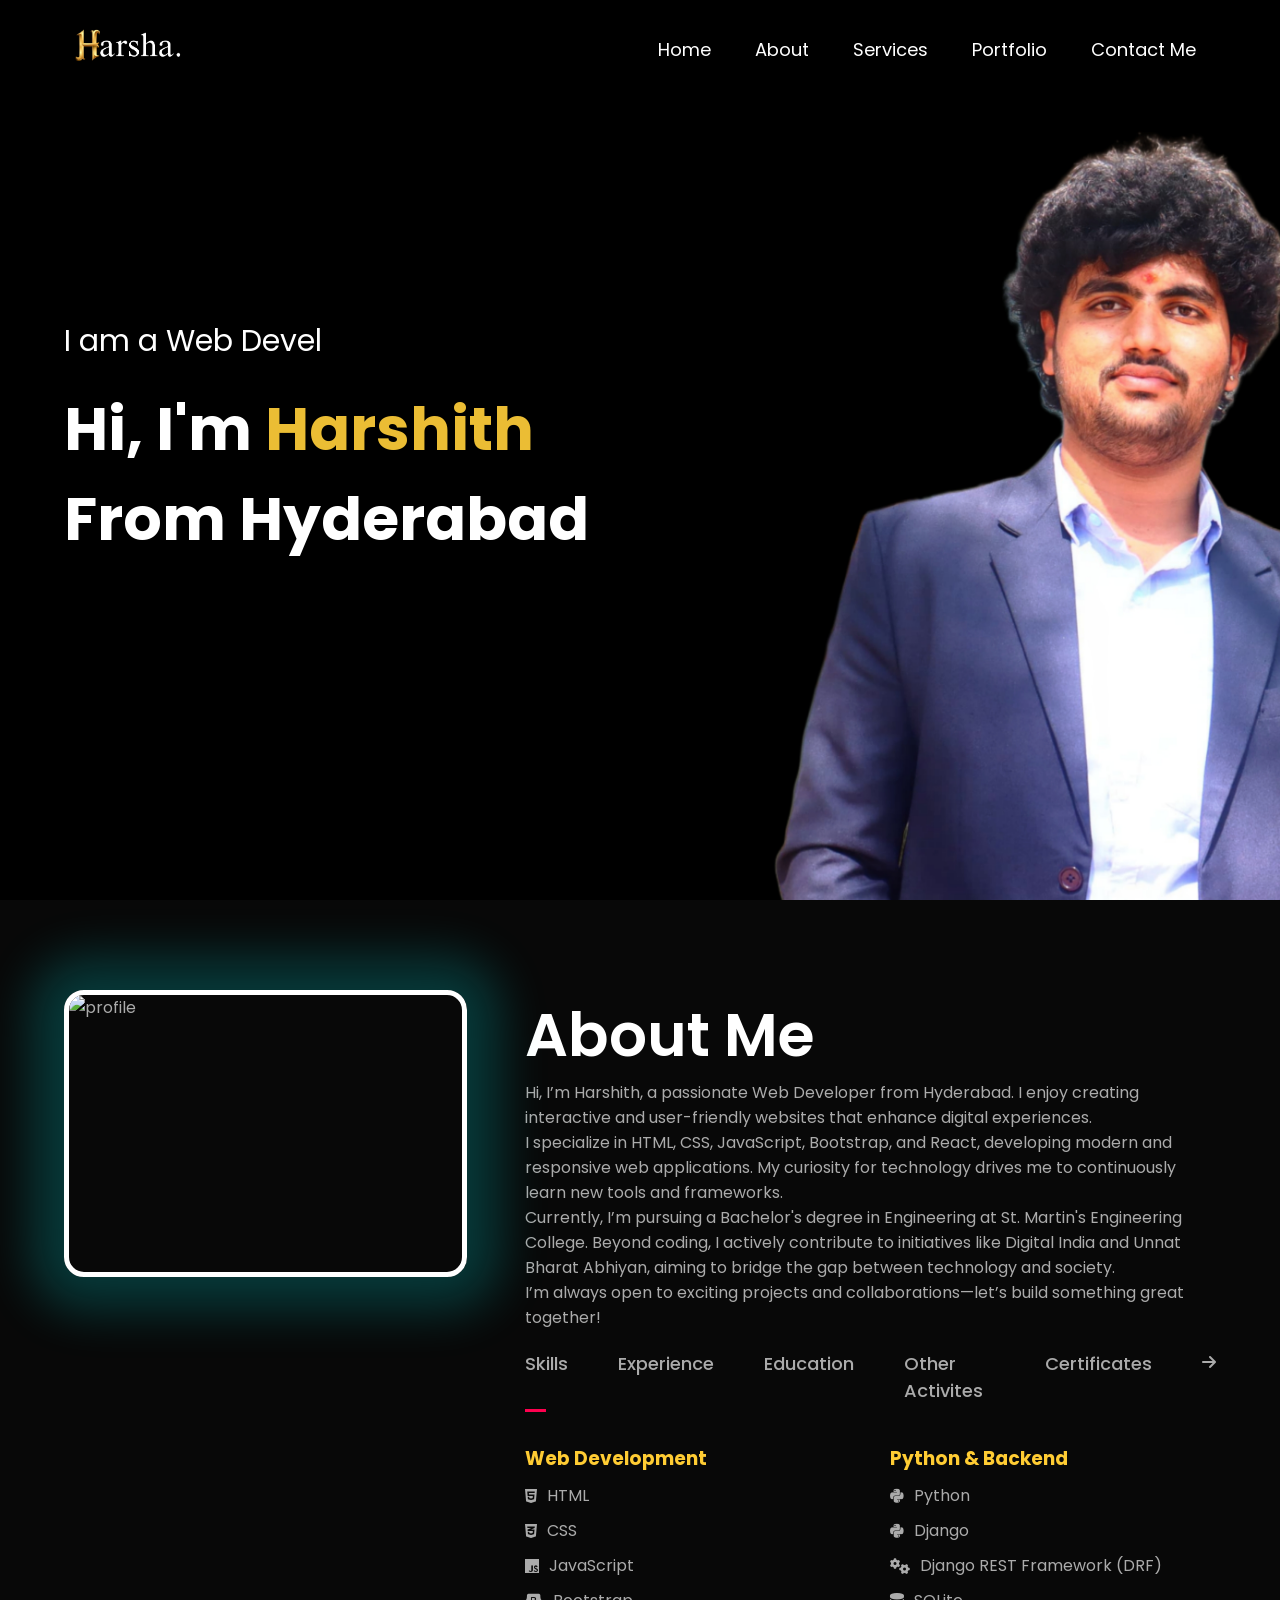
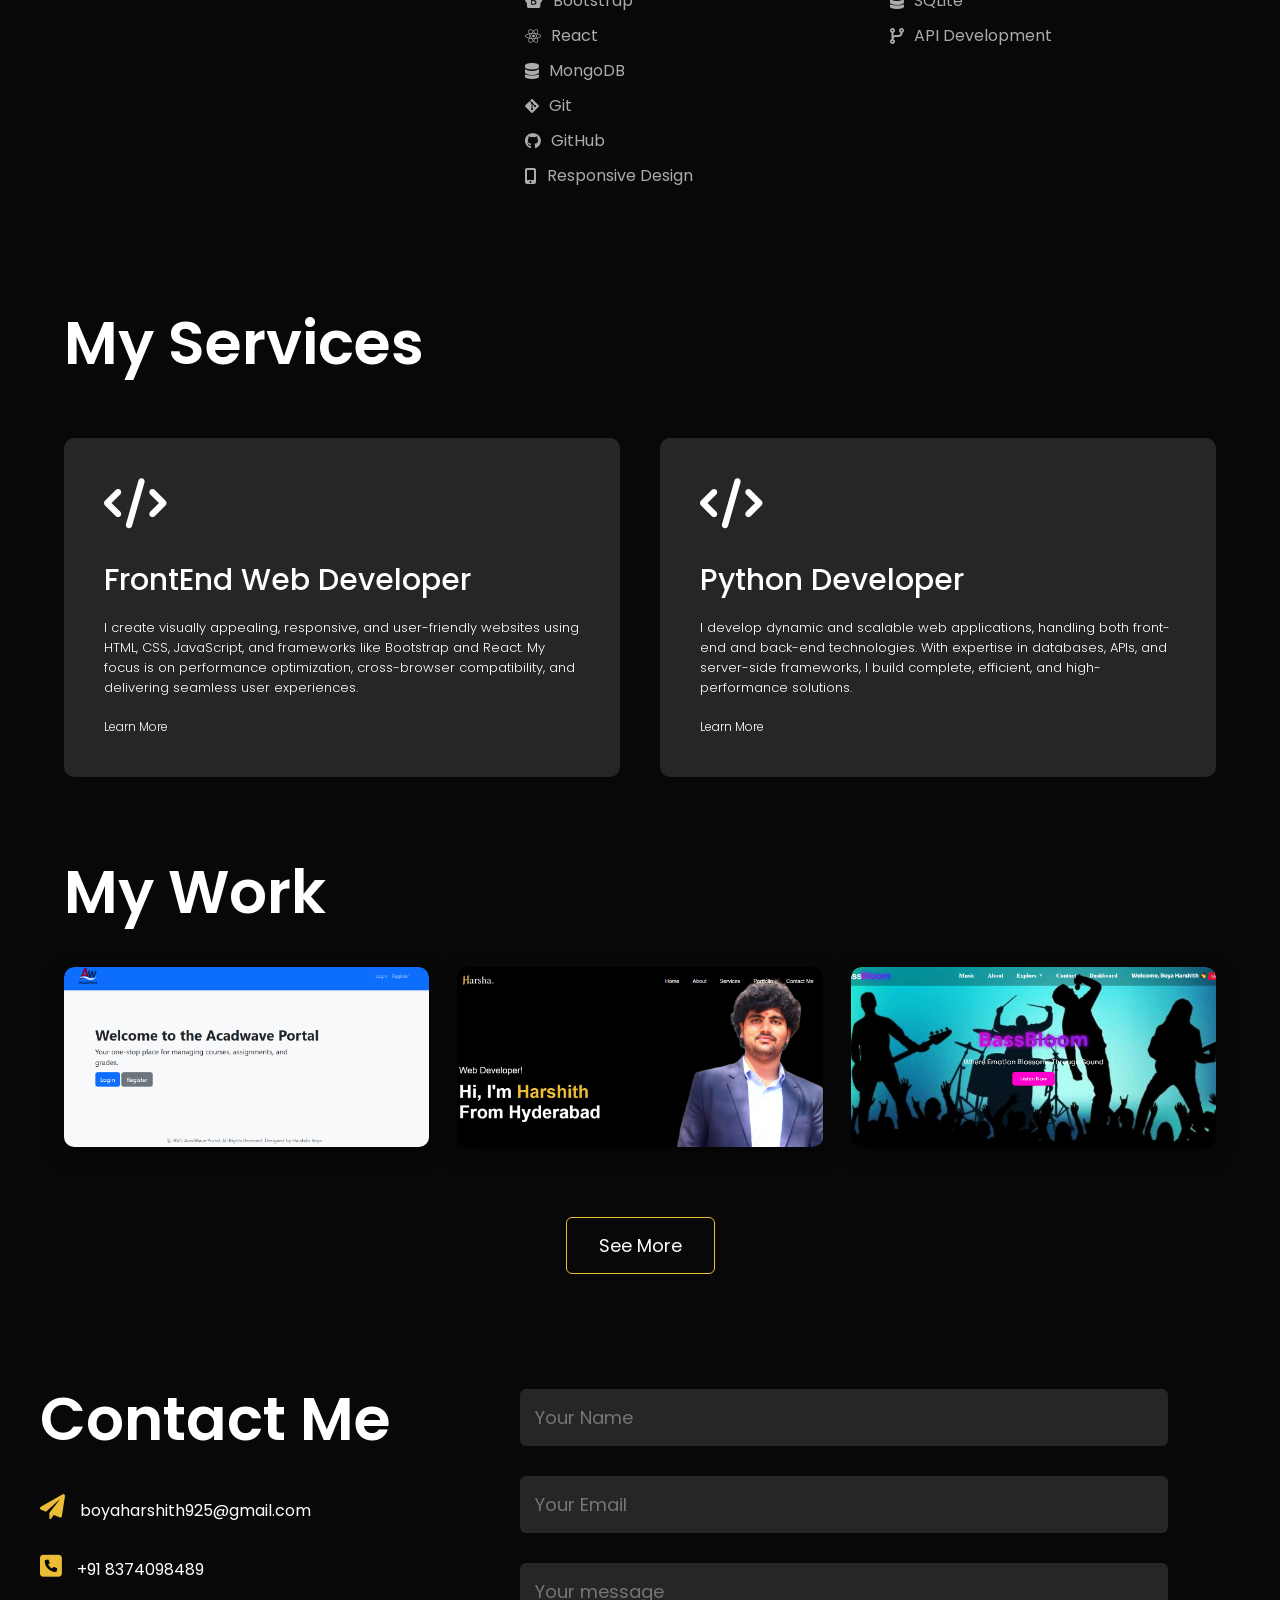
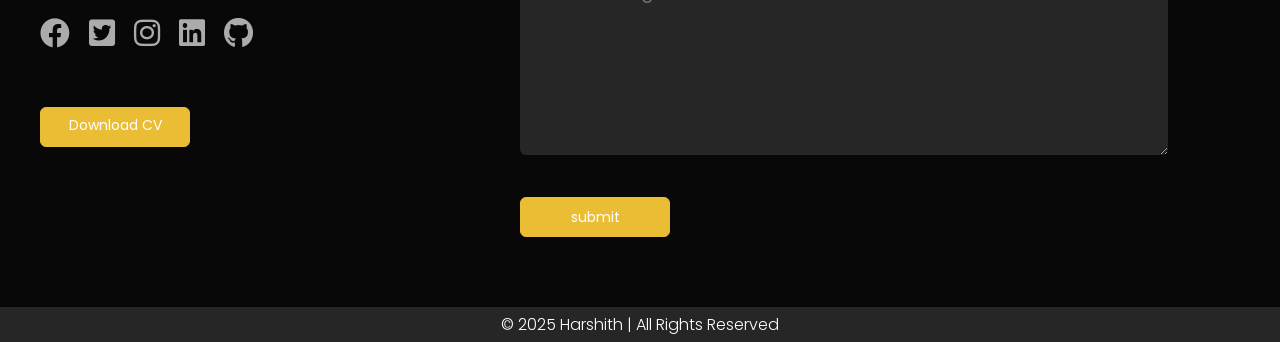
==== commit 2ea2b703: "Add swipe button for mobile in about section" ====
--- a/index.html
+++ b/index.html
@@ -78,6 +78,7 @@
                         <p class="tab-links" onclick="opentab('Education')">Education</p>
                         <p class="tab-links" onclick="opentab('Other Activites')">Other Activites</p>
                         <p class="tab-links" onclick="opentab('Certificates')">Certificates</p>
+                        <span class="scroll-hint"><i class="fa-solid fa-arrow-right"></i></span>
 
 
                     </div>
--- a/style.css
+++ b/style.css
@@ -1078,4 +1078,39 @@
     .tab-titles::-webkit-scrollbar {
         display: none;
     }
+
+    .tab-titles {
+        position: relative;
+    }
+
+    /* right-side arrow hint */
+    .scroll-hint {
+        position: absolute;
+        right: 5px;
+        top: 10px;
+        font-size: 18px;
+        color: #ebbd34;
+        animation: hintMove 1.2s infinite ease-in-out;
+        pointer-events: none;
+        /* arrow won't block scrolling */
+        z-index: 10;
+    }
+
+    @keyframes hintMove {
+        0% {
+            transform: translateX(0);
+            opacity: 0.4;
+        }
+
+        50% {
+            transform: translateX(6px);
+            opacity: 1;
+        }
+
+        100% {
+            transform: translateX(0);
+            opacity: 0.4;
+        }
+    }
+
 }
